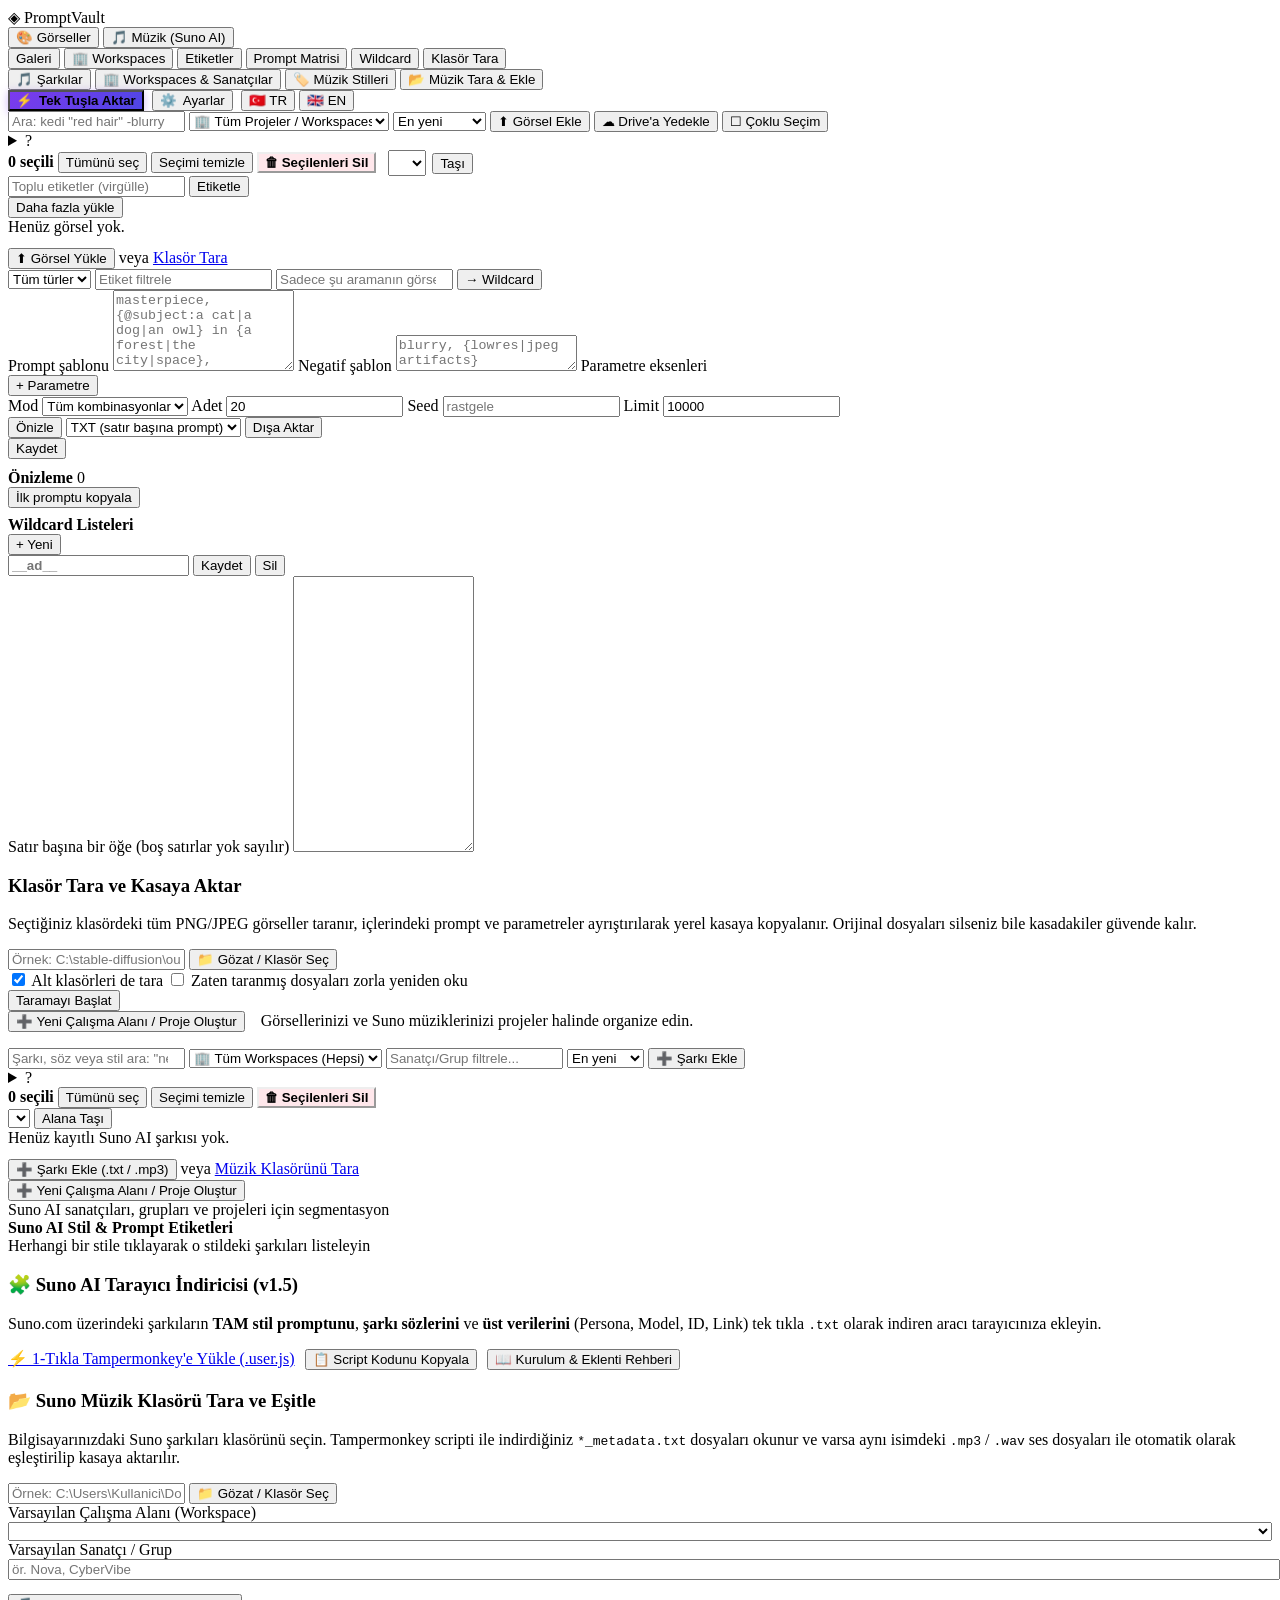
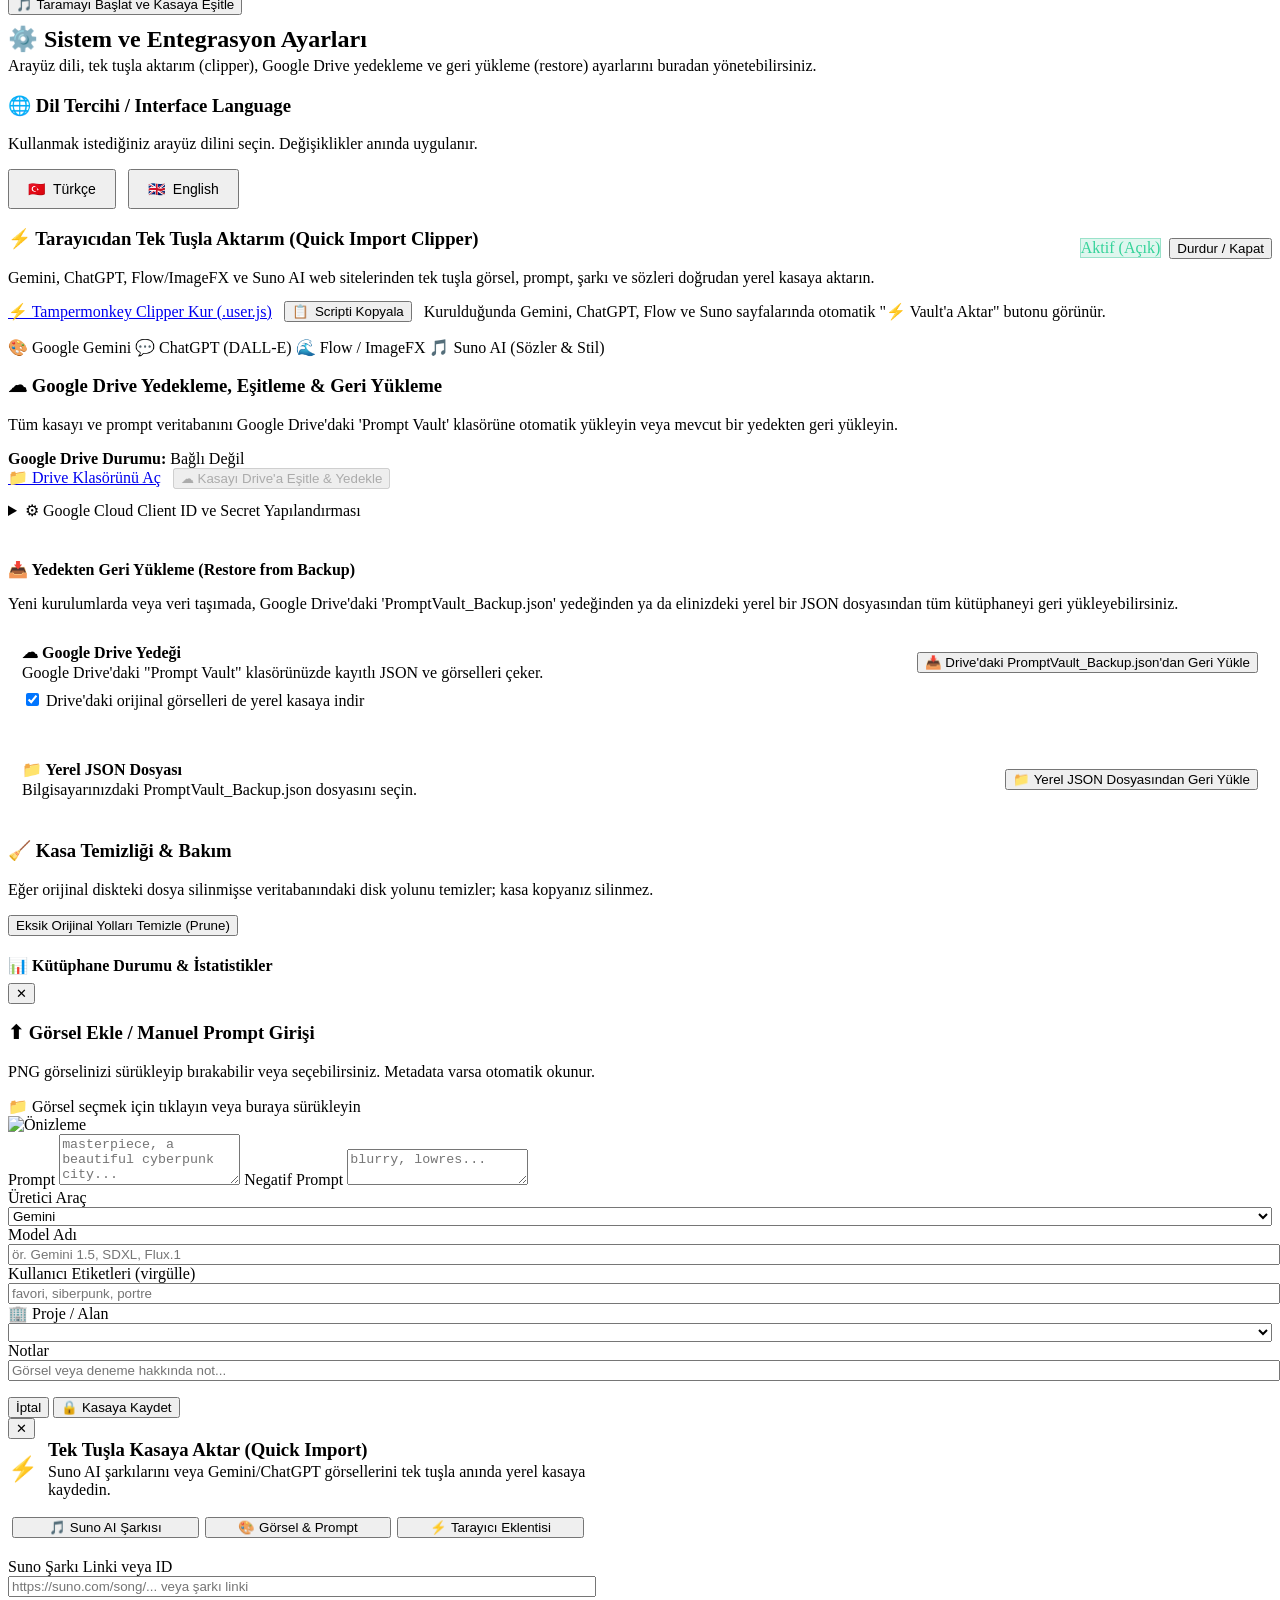
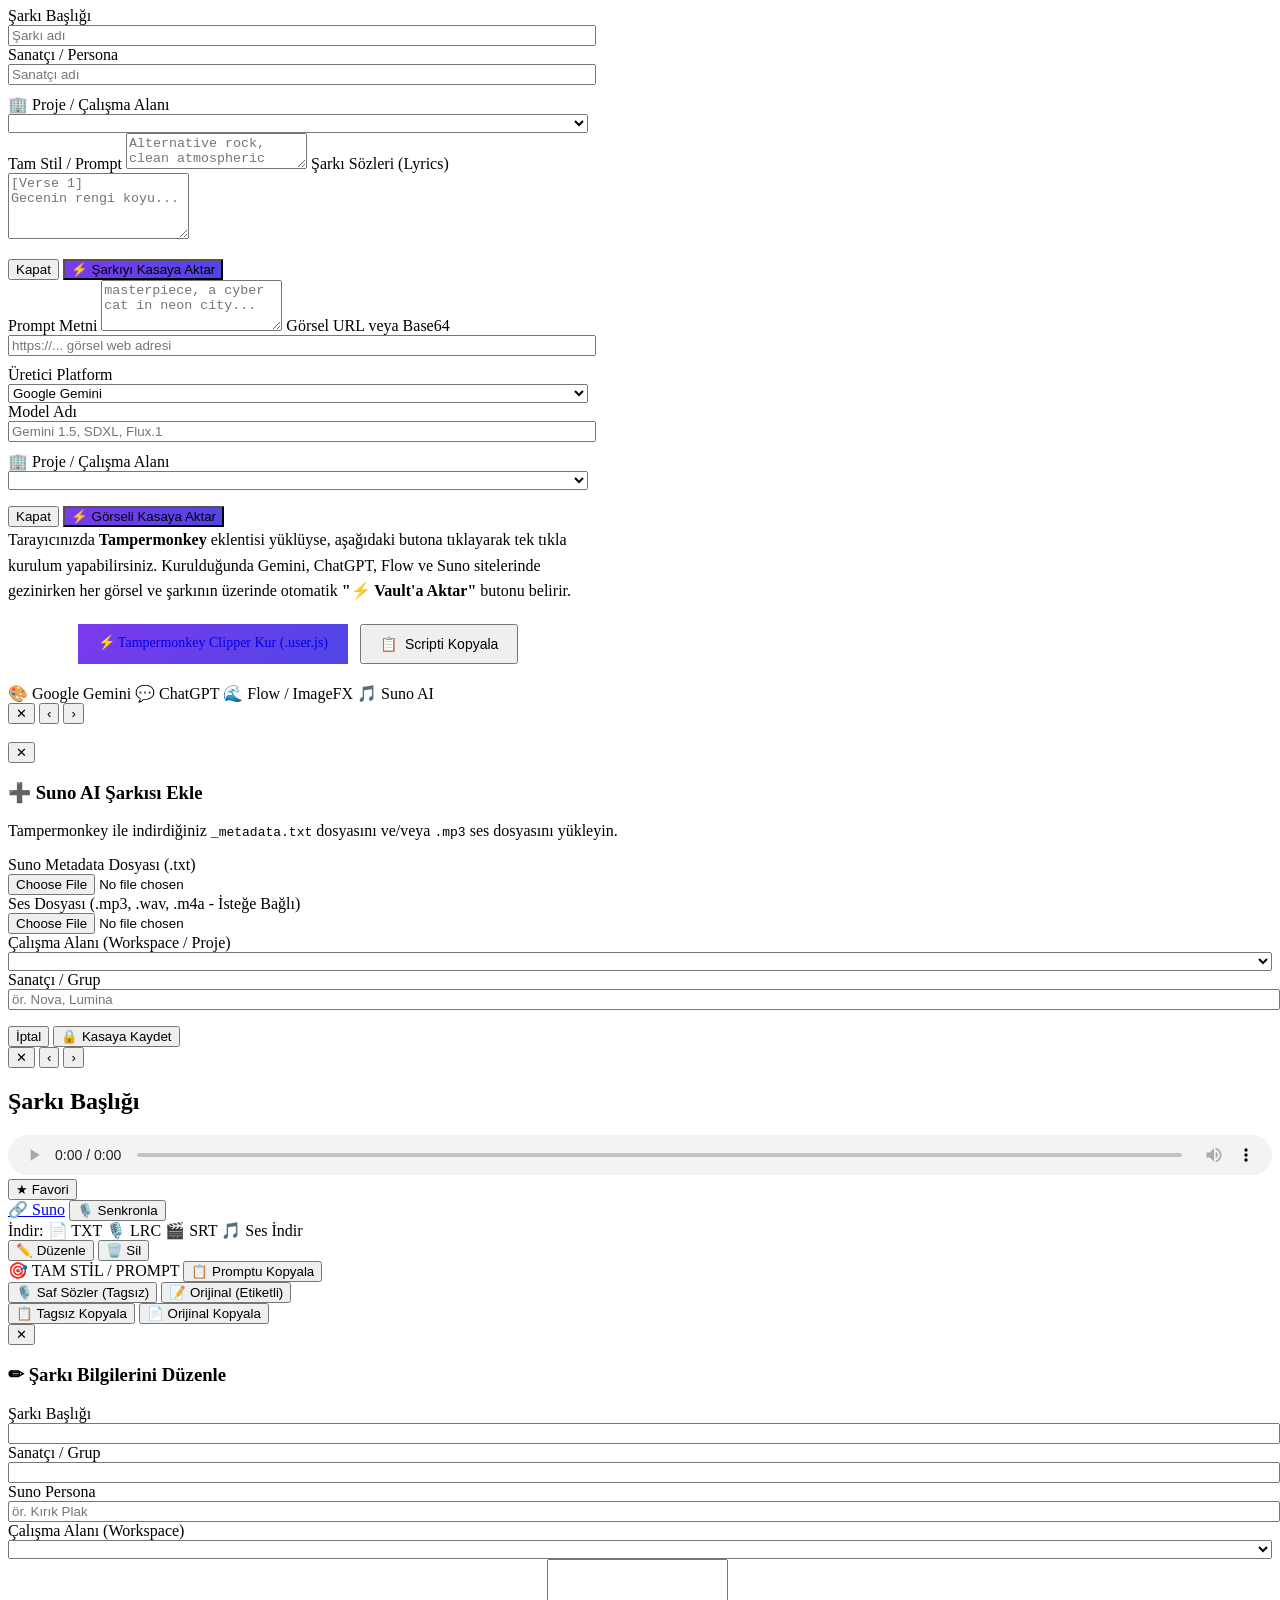
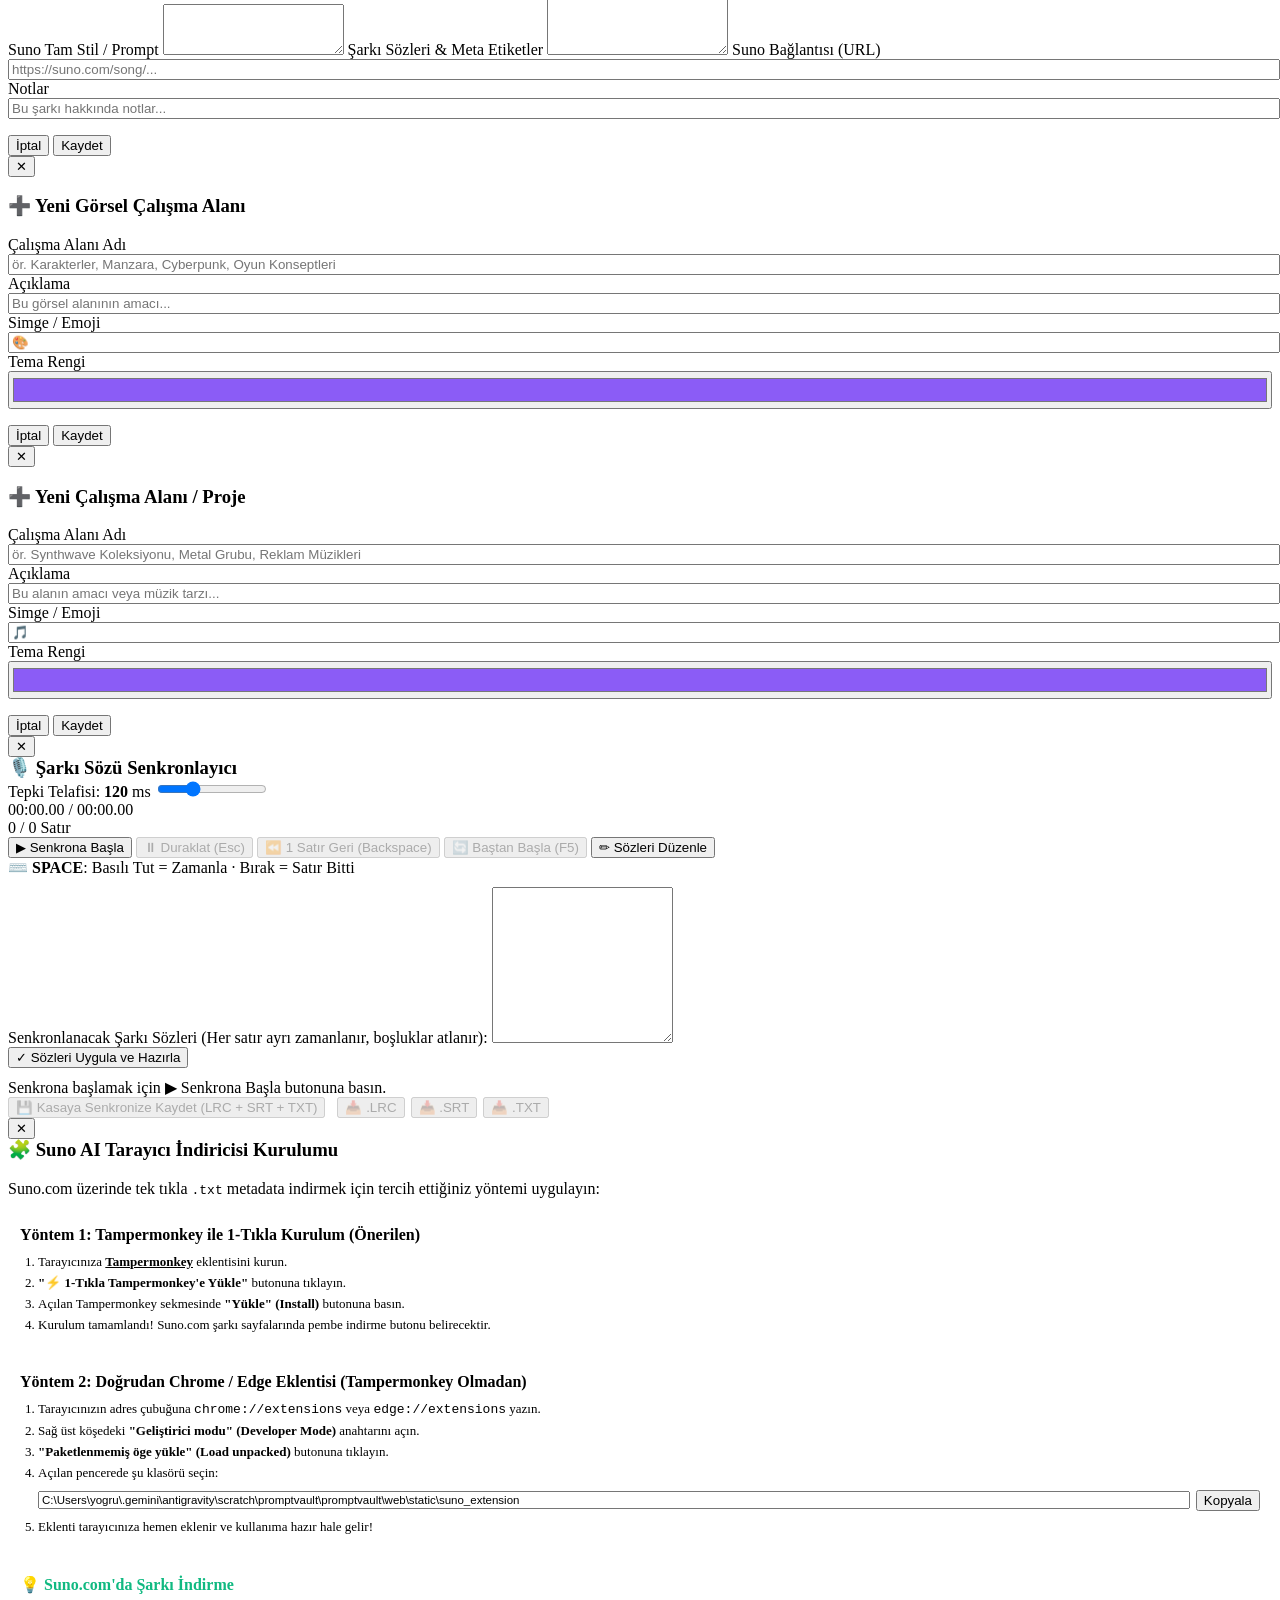
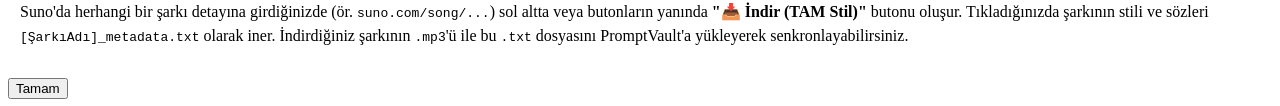
==== promptvault/web/static/index.html @ e973ac74 "feat(workspaces): Gorsel ve muzik calisma alanlari (workspaces) tamamen ayristirildi" ====
<!doctype html>
<html lang="tr">
<head>
<meta charset="utf-8">
<meta name="viewport" content="width=device-width, initial-scale=1">
<title>PromptVault ◈ AI Prompt, Metadata & Suno AI Müzik Yöneticisi</title>
<link rel="stylesheet" href="/static/style.css?v=2.3">
<script src="/static/i18n.js?v=2.3"></script>
</head>
<body>
<header>
  <div class="brand">◈ PromptVault</div>

  <!-- DOMAIN SWITCHER (Görseller vs Müzik) -->
  <div class="domain-switcher">
    <button id="btnDomainImages" class="domain-btn active" title="Görsel Prompt ve PNG Metadata Kasası">
      <span class="icon">🎨</span> <span data-i18n="domain_images">Görseller</span>
    </button>
    <button id="btnDomainMusic" class="domain-btn" title="Suno AI Şarkıları, Sözler, Tam Stil Promptları ve Workspaces">
      <span class="icon">🎵</span> <span data-i18n="domain_music">Müzik (Suno AI)</span>
    </button>
  </div>

  <!-- IMAGE TABS -->
  <nav id="tabs">
    <button data-tab="gallery" class="active" data-i18n="tab_gallery">Galeri</button>
    <button data-tab="workspaces" data-i18n="tab_workspaces">🏢 Workspaces</button>
    <button data-tab="tags" data-i18n="tab_tags">Etiketler</button>
    <button data-tab="matrix" data-i18n="tab_matrix">Prompt Matrisi</button>
    <button data-tab="wildcards" data-i18n="tab_wildcards">Wildcard</button>
    <button data-tab="scan" data-i18n="tab_scan">Klasör Tara</button>
  </nav>

  <!-- MUSIC TABS -->
  <nav id="tabs-music" class="hidden">
    <button id="tab-music-songs-btn" data-music-tab="songs" class="active" data-i18n="tab_music_songs">🎵 Şarkılar</button>
    <button data-music-tab="workspaces" data-i18n="tab_music_workspaces">🏢 Workspaces & Sanatçılar</button>
    <button data-music-tab="styles" data-i18n="tab_music_styles">🏷️ Müzik Stilleri</button>
    <button data-music-tab="music-scan" data-i18n="tab_music_scan">📂 Müzik Tara & Ekle</button>
  </nav>

  <!-- GLOBAL SETTINGS, QUICK IMPORT & LANGUAGE SWITCHER -->
  <div style="display:inline-flex; align-items:center; gap:8px;">
    <button id="btnQuickImportModal" class="primary" type="button" title="Tek Tuşla Aktar (Quick Import)" data-i18n-title="btn_quick_import_title" style="background: linear-gradient(135deg, #7c3aed, #4f46e5); font-weight:600; display:inline-flex; align-items:center; gap:6px; box-shadow: 0 2px 10px rgba(124,58,237,0.35);">
      <span>⚡</span> <span data-i18n="btn_quick_import">Tek Tuşla Aktar</span>
    </button>
    <button id="btnGlobalSettings" class="ghost" type="button" title="Ayarlar" data-i18n-title="btn_settings_title" style="display:inline-flex; align-items:center; gap:6px;">
      <span>⚙️</span> <span data-i18n="btn_settings">Ayarlar</span>
    </button>
    <div class="lang-switcher">
      <button id="btnLangTR" type="button" class="active" title="Türkçe">🇹🇷 TR</button>
      <button id="btnLangEN" type="button" title="English">🇬🇧 EN</button>
    </div>
  </div>

  <div id="stats" class="muted"></div>
  <div id="musicStatsText" class="muted hidden"></div>
</header>

<main>
  <!-- ================================================================= -->
  <!-- 🎨 GÖRSEL KASASI GÖRÜNÜMÜ                                         -->
  <!-- ================================================================= -->
  <div id="view-images">
    <!-- GALLERY -->
    <section id="tab-gallery" class="tab active">
      <div class="toolbar">
        <input id="q" type="search" autocomplete="off" spellcheck="false" placeholder='Ara: kedi "red hair" -blurry tag:portrait lora:detail gen:comfyui is:fav rating:>=3' data-i18n-ph="search_images_ph">
        <select id="imgWsFilter" style="max-width:200px;">
          <option value="" data-i18n="all_workspaces">🏢 Tüm Projeler / Workspaces</option>
        </select>
        <select id="sort">
          <option value="added" data-i18n="sort_added">En yeni</option><option value="oldest" data-i18n="sort_oldest">En eski</option>
          <option value="mtime" data-i18n="sort_mtime">Dosya tarihi</option><option value="rating" data-i18n="sort_rating">Puan</option><option value="path" data-i18n="sort_path">Yol</option>
        </select>
        <button id="btnUpload" class="primary" title="Tek tek görsel yükle veya manuel prompt gir" data-i18n="btn_upload">⬆ Görsel Ekle</button>
        <button id="btnQuickGdSync" class="ghost" title="Yeni olan her şeyi Google Drive'a yedekle" data-i18n="btn_drive_sync">☁ Drive'a Yedekle</button>
        <button id="selectMode" class="ghost" title="Çoklu seçim modu (Shift+Tık ile aralık seçebilirsiniz)" data-i18n="btn_select_mode">☐ Çoklu Seçim</button>
        <details class="help"><summary>?</summary>
          <div><b>Arama dili</b><br>
            <code>kelime</code> prompt/not içinde · <code>-kelime</code> hariç<br>
            <code>tag:ad</code> / <code>-tag:ad</code> · <code>lora:ad</code> · <code>model:ad</code><br>
            <code>gen:a1111|comfyui|novelai|invokeai|forge…</code> · <code>neg:kelime</code><br>
            <code>is:fav</code> · <code>rating:>=3</code> · <code>seed:123</code> · <code>w:>=1024</code> <code>h:1536</code>
          </div>
        </details>
      </div>
      <div id="bulkbar" class="bulkbar hidden">
        <span id="bulkCount" style="font-weight:600; min-width:85px">0 seçili</span>
        <button id="bulkAll" class="ghost small" data-i18n="bulk_all">Tümünü seç</button>
        <button id="bulkClear" class="ghost small" data-i18n="bulk_clear">Seçimi temizle</button>
        <button id="bulkDelete" class="ghost danger" style="background:#ff5c7a26; border-color:var(--danger); font-weight:600" title="Seçilen görselleri kasadan sil" data-i18n="bulk_delete">🗑 Seçilenleri Sil</button>
        <div style="display:inline-flex; align-items:center; gap:6px; margin-left:8px;">
          <select id="bulkWorkspaceSelect" style="max-width:180px; padding:4px 8px; font-size:12.5px;"></select>
          <button id="bulkMoveWs" class="ghost small" data-i18n="bulk_move_ws">Taşı</button>
        </div>
        <div style="flex:1"></div>
        <input id="bulkTags" placeholder="Toplu etiketler (virgülle)" data-i18n-ph="bulk_tags_ph" style="max-width:240px">
        <button id="bulkApply" class="ghost" data-i18n="bulk_apply">Etiketle</button>
      </div>
      <div id="resultInfo" class="muted small"></div>
      <div id="grid" class="grid"></div>
      <div class="center"><button id="more" class="ghost hidden" data-i18n="btn_more">Daha fazla yükle</button></div>
      <div id="empty" class="empty hidden">
        <span data-i18n="empty_gallery">Henüz görsel yok.</span><br>
        <button class="primary" style="margin-top:12px" onclick="$('#btnUpload').click()" data-i18n="btn_upload">⬆ Görsel Yükle</button> <span data-i18n="or">veya</span>
        <a href="#" data-goto="scan" data-i18n="tab_scan">Klasör Tara</a>
      </div>
    </section>

    <!-- TAGS -->
    <section id="tab-tags" class="tab">
      <div class="toolbar">
        <select id="tagKind">
          <option value="" data-i18n="tag_kind_all">Tüm türler</option><option value="prompt">Prompt</option><option value="lora">LoRA</option>
          <option value="model">Model</option><option value="user" data-i18n="tag_kind_user">Kullanıcı</option><option value="generator" data-i18n="tag_kind_gen">Üretici</option>
        </select>
        <input id="tagFilter" type="search" placeholder="Etiket filtrele" data-i18n-ph="tag_filter_ph">
        <input id="tagQuery" type="search" placeholder="Sadece şu aramanın görsellerinde (ör. gen:comfyui)" data-i18n-ph="tag_query_ph">
        <button id="tagToWildcard" class="ghost" title="Listelenen ilk 50 etiketi wildcard yap" data-i18n="tag_to_wildcard">→ Wildcard</button>
      </div>
      <div id="tagList" class="taglist"></div>
    </section>

    <!-- MATRIX -->
    <section id="tab-matrix" class="tab">
      <div class="matrix">
        <div class="panel">
          <label data-i18n="matrix_prompt_label">Prompt şablonu</label>
          <textarea id="mPrompt" rows="5" spellcheck="false" placeholder="masterpiece, {@subject:a cat|a dog|an owl} in {a forest|the city|space}, {|detailed fur,} __style__"></textarea>
          <label data-i18n="matrix_neg_label">Negatif şablon</label>
          <textarea id="mNegative" rows="2" spellcheck="false" placeholder="blurry, {lowres|jpeg artifacts}"></textarea>
          <label data-i18n="matrix_params_label">Parametre eksenleri</label>
          <div id="mParams"></div>
          <button id="mAddParam" class="ghost small" data-i18n="matrix_add_param">+ Parametre</button>
          <div class="row">
            <label class="inline"><span data-i18n="matrix_mode_label">Mod</span>
              <select id="mMode"><option value="product" data-i18n="matrix_mode_product">Tüm kombinasyonlar</option><option value="random" data-i18n="matrix_mode_random">Rastgele örnek</option></select>
            </label>
            <label class="inline rnd"><span data-i18n="matrix_count_label">Adet</span> <input id="mCount" type="number" min="1" value="20"></label>
            <label class="inline rnd"><span data-i18n="matrix_seed_label">Seed</span> <input id="mSeed" type="number" placeholder="rastgele"></label>
            <label class="inline"><span data-i18n="matrix_limit_label">Limit</span> <input id="mLimit" type="number" min="1" value="10000"></label>
          </div>
          <div class="row">
            <button id="mPreview" data-i18n="matrix_preview">Önizle</button>
            <select id="mFormat">
              <option value="txt">TXT (satır başına prompt)</option>
              <option value="a1111">A1111 "Prompts from file"</option>
              <option value="csv">CSV</option><option value="json">JSON</option><option value="jsonl">JSONL</option>
            </select>
            <button id="mExport" class="ghost" data-i18n="matrix_export">Dışa Aktar</button>
            <div style="flex:1"></div>
            <button id="mSave" class="ghost" data-i18n="matrix_save">Kaydet</button>
          </div>
          <div id="mSavedList" class="saved" style="margin-top:10px"></div>
        </div>
        <div class="panel">
          <div class="row" style="margin:0 0 8px">
            <b data-i18n="matrix_preview_title">Önizleme</b> <span id="mCountBadge" class="badge">0</span>
            <div style="flex:1"></div>
            <button id="mCopySample" class="ghost small" data-i18n="matrix_copy_sample">İlk promptu kopyala</button>
          </div>
          <div id="mRows" class="mrows"></div>
        </div>
      </div>
    </section>

    <!-- WILDCARDS -->
    <section id="tab-wildcards" class="tab">
      <div class="matrix">
        <div class="panel" style="max-width:340px">
          <div class="row">
            <b data-i18n="wildcard_lists">Wildcard Listeleri</b>
            <div style="flex:1"></div>
            <button id="wNew" class="ghost small" data-i18n="wildcard_new">+ Yeni</button>
          </div>
          <div id="wList" class="wlist"></div>
        </div>
        <div class="panel">
          <div class="row">
            <input id="wName" placeholder="__ad__" style="font-weight:600">
            <button id="wSave" data-i18n="wildcard_save">Kaydet</button>
            <button id="wDelete" class="ghost danger" data-i18n="wildcard_delete">Sil</button>
            <div style="flex:1"></div>
            <span id="wCount" class="muted small"></span>
          </div>
          <label data-i18n="wildcard_hint">Satır başına bir öğe (boş satırlar yok sayılır)</label>
          <textarea id="wItems" rows="18" spellcheck="false"></textarea>
        </div>
      </div>
    </section>

    <!-- SCAN & VAULT -->
    <section id="tab-scan" class="tab">
      <div class="panel narrow">
        <h3 data-i18n="scan_title">Klasör Tara ve Kasaya Aktar</h3>
        <p class="muted small" data-i18n="scan_desc">Seçtiğiniz klasördeki tüm PNG/JPEG görseller taranır, içlerindeki prompt ve parametreler ayrıştırılarak yerel kasaya kopyalanır. Orijinal dosyaları silseniz bile kasadakiler güvende kalır.</p>
        <div class="row">
          <input id="scanPath" placeholder="Örnek: C:\stable-diffusion\outputs veya D:\AI_Images" style="flex:1">
          <button id="scanBrowse" class="ghost" type="button" title="Masaüstü Klasör Seçim Penceresini Aç" data-i18n="scan_browse_btn">📁 Gözat / Klasör Seç</button>
        </div>
        <div class="row">
          <label class="inline"><input type="checkbox" id="scanRec" checked> <span data-i18n="scan_recursive">Alt klasörleri de tara</span></label>
          <label class="inline"><input type="checkbox" id="scanForce"> <span data-i18n="scan_force">Zaten taranmış dosyaları zorla yeniden oku</span></label>
          <div style="flex:1"></div>
          <button id="scanStart" class="primary" data-i18n="scan_start">Taramayı Başlat</button>
        </div>
        <div class="progress"><div id="scanBar"></div></div>
        <div id="scanStatus" class="small muted"></div>
      </div>
    </section>

    <!-- WORKSPACES & PROJELER (GÖRSELLER) -->
    <section id="tab-workspaces" class="tab">
      <div class="toolbar" style="margin-bottom:16px;">
        <button id="btnNewImageWs" class="primary" data-i18n="ws_btn_new">➕ Yeni Çalışma Alanı / Proje Oluştur</button>
        <span class="muted small" style="margin-left:12px;" data-i18n="ws_desc_hint">Görsellerinizi ve Suno müziklerinizi projeler halinde organize edin.</span>
      </div>
      <div id="imageWorkspacesGrid" class="workspaces-grid"></div>
    </section>
  </div>

  <!-- ================================================================= -->
  <!-- 🎵 MÜZİK KASASI (SUNO AI) GÖRÜNÜMÜ                                -->
  <!-- ================================================================= -->
  <div id="view-music" class="hidden">
    <!-- SONGS TAB -->
    <section id="tab-music-songs" class="music-tab active">
      <div class="toolbar">
        <input id="musicQ" type="search" placeholder='Şarkı, söz veya stil ara: "neon night" ws:Synthwave artist:Nova style:80s lyrics:yıldızlar rating:>=4 is:fav' data-i18n-ph="music_search_ph">
        <select id="musicWsFilter" style="max-width:240px">
          <option value="" data-i18n="music_all_workspaces">🏢 Tüm Workspaces (Hepsi)</option>
        </select>
        <input id="musicArtistFilter" type="search" placeholder="Sanatçı/Grup filtrele..." style="max-width:180px">
        <select id="musicSort" style="max-width:140px">
          <option value="added" data-i18n="sort_added">En yeni</option>
          <option value="oldest" data-i18n="sort_oldest">En eski</option>
          <option value="rating" data-i18n="sort_rating">Puan</option>
          <option value="title" data-i18n="sort_title">Şarkı Adı</option>
          <option value="artist" data-i18n="sort_artist">Sanatçı</option>
        </select>
        <button id="btnAddSong" class="primary" data-i18n="btn_add_song">➕ Şarkı Ekle</button>
        <details class="help"><summary>?</summary>
          <div><b>Müzik Arama Dili</b><br>
            <code>kelime</code> başlık, söz veya stil içinde<br>
            <code>artist:ad</code> sanatçıya göre filtrele<br>
            <code>ws:ad</code> workspace / çalışma alanına göre filtrele<br>
            <code>style:synthwave</code> stildeki anahtar kelimeler<br>
            <code>lyrics:nakarat</code> şarkı sözlerinde arama<br>
            <code>model:v4</code> model versiyonu<br>
            <code>is:fav</code> favoriler · <code>is:audio</code> ses dosyası olanlar<br>
            <code>rating:>=4</code> yıldız puanı
          </div>
        </details>
      </div>

      <!-- Bulk Actions Bar -->
      <div id="musicBulkBar" class="bulkbar hidden">
        <span id="musicBulkCount" style="font-weight:600; min-width:85px">0 seçili</span>
        <button id="musicBulkAll" class="ghost small">Tümünü seç</button>
        <button id="musicBulkClear" class="ghost small">Seçimi temizle</button>
        <button id="musicBulkDelete" class="ghost danger small" style="background:#ff5c7a26; border-color:var(--danger); font-weight:600">🗑 Seçilenleri Sil</button>
        <div style="flex:1"></div>
        <select id="musicBulkWs" style="max-width:220px"></select>
        <button id="musicBulkApplyWs" class="ghost small">Alana Taşı</button>
      </div>

      <div id="musicResultInfo" class="muted small"></div>
      <div id="musicSongGrid" class="music-grid"></div>

      <div id="musicEmpty" class="empty hidden">
        Henüz kayıtlı Suno AI şarkısı yok.<br>
        <button class="primary" style="margin-top:12px" onclick="$('#btnAddSong').click()">➕ Şarkı Ekle (.txt / .mp3)</button> veya
        <a href="#" onclick="$('#tabs-music button[data-music-tab=music-scan]').click()">Müzik Klasörünü Tara</a>
      </div>
    </section>

    <!-- WORKSPACES & ARTISTS TAB -->
    <section id="tab-music-workspaces" class="music-tab">
      <div class="toolbar">
        <button id="btnNewWorkspace" class="primary">➕ Yeni Çalışma Alanı / Proje Oluştur</button>
        <div style="flex:1"></div>
        <span class="muted small">Suno AI sanatçıları, grupları ve projeleri için segmentasyon</span>
      </div>
      <div id="workspacesGrid" class="workspaces-grid"></div>
    </section>

    <!-- STYLES & GENRES TAB -->
    <section id="tab-music-styles" class="music-tab">
      <div class="toolbar">
        <b>Suno AI Stil & Prompt Etiketleri</b>
        <div style="flex:1"></div>
        <span class="muted small">Herhangi bir stile tıklayarak o stildeki şarkıları listeleyin</span>
      </div>
      <div id="musicTagsCloud" class="music-tags-cloud"></div>
    </section>

    <!-- SCAN & IMPORT TAB -->
    <section id="tab-music-music-scan" class="music-tab">
      <!-- SUNO BROWSER EXTENSION / USERSCRIPT PANEL -->
      <div class="panel narrow" style="margin-bottom: 20px;">
        <h3>🧩 Suno AI Tarayıcı İndiricisi (v1.5)</h3>
        <p class="muted small">Suno.com üzerindeki şarkıların <b>TAM stil promptunu</b>, <b>şarkı sözlerini</b> ve <b>üst verilerini</b> (Persona, Model, ID, Link) tek tıkla <code>.txt</code> olarak indiren aracı tarayıcınıza ekleyin.</p>
        
        <div style="display:flex; gap:10px; flex-wrap:wrap; margin-top:14px;">
          <a href="/static/suno_downloader.user.js" target="_blank" class="button" id="btnInstallUserscript">
            ⚡ 1-Tıkla Tampermonkey'e Yükle (.user.js)
          </a>
          <button type="button" class="ghost" id="btnCopyUserscript">📋 Script Kodunu Kopyala</button>
          <button type="button" class="ghost" id="btnShowExtGuide">📖 Kurulum & Eklenti Rehberi</button>
        </div>
      </div>

      <div class="panel narrow">
        <h3>📂 Suno Müzik Klasörü Tara ve Eşitle</h3>
        <p class="muted small">Bilgisayarınızdaki Suno şarkıları klasörünü seçin. Tampermonkey scripti ile indirdiğiniz <code>*_metadata.txt</code> dosyaları okunur ve varsa aynı isimdeki <code>.mp3</code> / <code>.wav</code> ses dosyaları ile otomatik olarak eşleştirilip kasaya aktarılır.</p>
        
        <div class="row">
          <input id="mScanPath" placeholder="Örnek: C:\Users\Kullanici\Downloads\SunoMusic" style="flex:1">
          <button id="mScanBrowse" class="ghost" type="button" title="Klasör Seç">📁 Gözat / Klasör Seç</button>
        </div>

        <div class="row">
          <div style="flex:1">
            <label>Varsayılan Çalışma Alanı (Workspace)</label>
            <select id="mScanWorkspace" style="width:100%"></select>
          </div>
          <div style="flex:1">
            <label>Varsayılan Sanatçı / Grup</label>
            <input id="mScanArtist" placeholder="ör. Nova, CyberVibe" style="width:100%">
          </div>
        </div>

        <div class="row" style="margin-top:14px">
          <button id="mScanStart" class="primary">🎵 Taramayı Başlat ve Kasaya Eşitle</button>
        </div>

        <div id="mScanLog" class="small muted" style="margin-top:10px"></div>
      </div>
    </section>
  </div>

  <!-- ================================================================= -->
  <!-- ⚙️ AYARLAR (SETTINGS) GÖRÜNÜMÜ                                    -->
  <!-- ================================================================= -->
  <div id="view-settings" class="hidden">
    <div class="settings-container">
      <div style="margin-bottom:20px;">
        <h2 style="margin:0 0 4px 0;" data-i18n="settings_title">⚙️ Sistem ve Entegrasyon Ayarları</h2>
        <p class="muted small" style="margin:0;" data-i18n="settings_desc">Arayüz dili, tek tuşla aktarım (clipper), Google Drive yedekleme ve geri yükleme (restore) ayarlarını buradan yönetebilirsiniz.</p>
      </div>

      <!-- 1. DİL TERCİHİ -->
      <div class="settings-box">
        <h3 data-i18n="lang_box_title">🌐 Dil Tercihi / Interface Language</h3>
        <p class="desc" data-i18n="lang_box_desc">Kullanmak istediğiniz arayüz dilini seçin. Değişiklikler anında uygulanır.</p>
        <div style="display:flex; gap:12px; align-items:center;">
          <button type="button" id="btnSetLangTR" class="ghost" style="padding:10px 18px; font-size:14px; display:inline-flex; align-items:center; gap:8px;">
            <span>🇹🇷</span> Türkçe
          </button>
          <button type="button" id="btnSetLangEN" class="ghost" style="padding:10px 18px; font-size:14px; display:inline-flex; align-items:center; gap:8px;">
            <span>🇬🇧</span> English
          </button>
        </div>
      </div>

      <!-- 2. TEK TUŞLA AKTARIM (QUICK IMPORT CLIPPER) -->
      <div class="settings-box">
        <div style="display:flex; align-items:center; justify-content:space-between; flex-wrap:wrap; gap:10px; margin-bottom:12px;">
          <div>
            <h3 data-i18n="qi_title">⚡ Tarayıcıdan Tek Tuşla Aktarım (Quick Import Clipper)</h3>
            <p class="desc" style="margin:0;" data-i18n="qi_desc">Gemini, ChatGPT, Flow/ImageFX ve Suno AI web sitelerinden tek tuşla görsel, prompt, şarkı ve sözleri doğrudan yerel kasaya aktarın.</p>
          </div>
          <div style="display:flex; align-items:center; gap:8px;">
            <span id="qiStatusBadge" class="vault-badge" style="background:#10b98122; color:#34d399; border:1px solid #10b98155;" data-i18n="qi_status_active">Aktif (Açık)</span>
            <button id="btnToggleQuickImport" class="ghost small" data-i18n="qi_btn_disable">Durdur / Kapat</button>
          </div>
        </div>

        <div style="margin-top:14px; display:flex; gap:12px; align-items:center; flex-wrap:wrap;">
          <a href="/static/promptvault_clipper.user.js" target="_blank" class="button small" id="btnInstallClipper" data-i18n="qi_install_btn">
            ⚡ Tampermonkey Clipper Kur (.user.js)
          </a>
          <button type="button" id="btnCopyClipperScript" class="ghost small" style="display:inline-flex; align-items:center; gap:6px;" title="Tampermonkey script kodunu panoya kopyala">
            <span>📋</span> <span data-i18n="qi_copy_script">Scripti Kopyala</span>
          </button>
          <span class="muted small" data-i18n="qi_install_hint">Kurulduğunda Gemini, ChatGPT, Flow ve Suno sayfalarında otomatik "⚡ Vault'a Aktar" butonu görünür.</span>
        </div>

        <div class="chip-group" style="margin-top:16px;">
          <span class="chip">🎨 Google Gemini</span>
          <span class="chip">💬 ChatGPT (DALL-E)</span>
          <span class="chip">🌊 Flow / ImageFX</span>
          <span class="chip">🎵 Suno AI (Sözler & Stil)</span>
        </div>
      </div>

      <!-- 3. GOOGLE DRIVE YEDEKLEME & EŞİTLEME -->
      <div class="settings-box">
        <h3 data-i18n="gd_title">☁ Google Drive Yedekleme, Eşitleme & Geri Yükleme</h3>
        <p class="desc" data-i18n="gd_desc">Tüm kasayı ve prompt veritabanını Google Drive'daki 'Prompt Vault' klasörüne otomatik yükleyin veya mevcut bir yedekten geri yükleyin.</p>

        <div id="gdStatusBox" class="gdrive-box">
          <div class="row" style="margin:0 0 10px">
            <b data-i18n="gd_status_label">Google Drive Durumu:</b>
            <span id="gdStatusBadge" class="vault-badge unlinked" data-i18n="gd_unlinked">Bağlı Değil</span>
            <span id="gdUserEmail" class="muted small" style="margin-left:8px"></span>
            <div style="flex:1"></div>
            <a id="gdFolderLink" href="#" target="_blank" class="button ghost small hidden" style="margin-right:8px;">📁 Drive Klasörünü Aç</a>
            <button id="btnGdSync" class="primary small" disabled data-i18n="gd_btn_sync">☁ Kasayı Drive'a Eşitle & Yedekle</button>
          </div>

          <div id="gdSyncRow" class="row hidden" style="margin:8px 0;">
            <div class="progress" id="gdProgress" style="flex:1; margin:0;"><div id="gdBar"></div></div>
          </div>
          <div id="gdInfo" class="small muted" style="margin-bottom:8px"></div>

          <div id="gdSetup">
            <details style="margin-top:12px">
              <summary class="small" style="cursor:pointer; color:var(--accent2)" data-i18n="gd_config_summary">⚙ Google Cloud Client ID ve Secret Yapılandırması</summary>
              <div style="padding-top:10px">
                <label>Client ID</label>
                <input id="gdClientId" placeholder="xxxx.apps.googleusercontent.com" style="width:100%">
                <label>Client Secret</label>
                <input id="gdClientSecret" type="password" placeholder="GOCSPX-xxxx" style="width:100%">
                <div class="row" style="margin-top:10px">
                  <button id="btnGdSaveConfig" class="ghost small" data-i18n="gd_save_btn">Bilgileri Kaydet</button>
                  <button id="btnGdLogin" class="primary small" style="margin-left:8px" data-i18n="gd_login_btn">🔑 Google ile Giriş Yap</button>
                  <button id="btnGdLogout" class="ghost danger small" style="margin-left:auto" data-i18n="gd_logout_btn">Çıkış Yap</button>
                </div>
              </div>
            </details>
          </div>
        </div>

        <hr style="border:0; border-top:1px solid var(--line); margin:20px 0">

        <!-- 4. YEDEKTEN GERİ YÜKLEME (RESTORE) -->
        <h4 style="margin:0 0 6px 0;" data-i18n="restore_title">📥 Yedekten Geri Yükleme (Restore from Backup)</h4>
        <p class="desc" data-i18n="restore_desc">Yeni kurulumlarda veya veri taşımada, Google Drive'daki 'PromptVault_Backup.json' yedeğinden ya da elinizdeki yerel bir JSON dosyasından tüm kütüphaneyi geri yükleyebilirsiniz.</p>

        <div style="display:flex; flex-direction:column; gap:12px; margin-top:12px;">
          <!-- A) Drive Restore -->
          <div style="background:var(--panel2); padding:14px; border-radius:8px; border:1px solid var(--line);">
            <div style="display:flex; align-items:center; justify-content:space-between; flex-wrap:wrap; gap:8px;">
              <div>
                <b>☁ Google Drive Yedeği</b>
                <div class="muted small" style="margin-top:2px;">Google Drive'daki "Prompt Vault" klasörünüzde kayıtlı JSON ve görselleri çeker.</div>
              </div>
              <button id="btnGdRestore" class="ghost small" data-i18n="restore_drive_btn">📥 Drive'daki PromptVault_Backup.json'dan Geri Yükle</button>
            </div>
            <div style="margin-top:8px;">
              <label class="inline" style="cursor:pointer;">
                <input type="checkbox" id="chkGdDownloadImgs" checked>
                <span data-i18n="restore_download_imgs">Drive'daki orijinal görselleri de yerel kasaya indir</span>
              </label>
            </div>
            <div id="gdRestoreBox" class="hidden" style="margin-top:10px;">
              <div class="progress" style="margin-bottom:6px;"><div id="gdRestoreBar"></div></div>
              <div id="gdRestoreStatus" class="small muted"></div>
            </div>
          </div>

          <!-- B) Local JSON Restore -->
          <div style="background:var(--panel2); padding:14px; border-radius:8px; border:1px solid var(--line);">
            <div style="display:flex; align-items:center; justify-content:space-between; flex-wrap:wrap; gap:8px;">
              <div>
                <b>📁 Yerel JSON Dosyası</b>
                <div class="muted small" style="margin-top:2px;" data-i18n="restore_local_hint">Bilgisayarınızdaki PromptVault_Backup.json dosyasını seçin.</div>
              </div>
              <div>
                <input type="file" id="localRestoreFileInput" accept=".json" style="display:none">
                <button type="button" id="btnLocalRestore" class="ghost small" data-i18n="restore_local_btn">📁 Yerel JSON Dosyasından Geri Yükle</button>
              </div>
            </div>
            <div id="localRestoreStatus" class="small muted" style="margin-top:8px;"></div>
          </div>
        </div>
      </div>

      <!-- 5. KASA BAKIMI & KÜTÜPHANE DURUMU -->
      <div class="settings-box">
        <h3 data-i18n="maint_title">🧹 Kasa Temizliği & Bakım</h3>
        <p class="desc" data-i18n="maint_desc">Eğer orijinal diskteki dosya silinmişse veritabanındaki disk yolunu temizler; kasa kopyanız silinmez.</p>
        <div class="row">
          <button id="prune" class="ghost" data-i18n="maint_prune_btn">Eksik Orijinal Yolları Temizle (Prune)</button>
        </div>

        <h4 style="margin:20px 0 8px 0;" data-i18n="maint_lib_stats">📊 Kütüphane Durumu & İstatistikler</h4>
        <div id="libStats"></div>
      </div>
    </div>
  </div>
</main>

<!-- =================================================================== -->
<!-- GÖRSEL MODALLARI                                                    -->
<!-- =================================================================== -->
<!-- UPLOAD & MANUEL EKLEME MODALI -->
<div id="uploadModal" class="modal hidden">
  <div class="modal-box modal-small">
    <button class="close" id="uClose">✕</button>
    <div class="ucontent">
      <h3 data-i18n="upload_title">⬆ Görsel Ekle / Manuel Prompt Girişi</h3>
      <p class="muted small" data-i18n="upload_desc">PNG görselinizi sürükleyip bırakabilir veya seçebilirsiniz. Metadata varsa otomatik okunur.</p>
      
      <div id="dropZone" class="dropzone">
        <input type="file" id="uFileInput" accept="image/png,image/jpeg,image/webp" style="display:none">
        <div id="dropPrompt" data-i18n="upload_drop_prompt">📁 Görsel seçmek için tıklayın veya buraya sürükleyin</div>
        <img id="uPreview" class="hidden" alt="Önizleme">
      </div>

      <label data-i18n="detail_prompt">Prompt</label>
      <textarea id="uPrompt" rows="3" placeholder="masterpiece, a beautiful cyberpunk city..."></textarea>
      
      <label data-i18n="detail_neg_prompt">Negatif Prompt</label>
      <textarea id="uNegative" rows="2" placeholder="blurry, lowres..."></textarea>
      
      <div class="row">
        <div style="flex:1">
          <label data-i18n="upload_generator_label">Üretici Araç</label>
          <select id="uGenerator" style="width:100%">
            <option value="gemini">Gemini</option>
            <option value="imagen">Imagen</option>
            <option value="midjourney">Midjourney</option>
            <option value="dall-e">DALL-E</option>
            <option value="a1111">Automatic1111 / WebUI</option>
            <option value="comfyui">ComfyUI</option>
            <option value="novelai">NovelAI</option>
            <option value="invokeai">InvokeAI</option>
            <option value="fooocus">Fooocus</option>
            <option value="forge">Forge</option>
            <option value="generic">Diğer / Manuel</option>
          </select>
        </div>
        <div style="flex:1">
          <label data-i18n="upload_model_label">Model Adı</label>
          <input id="uModel" placeholder="ör. Gemini 1.5, SDXL, Flux.1" style="width:100%">
        </div>
      </div>
      <div class="row">
        <div style="flex:1">
          <label data-i18n="upload_tags_label">Kullanıcı Etiketleri (virgülle)</label>
          <input id="uTags" placeholder="favori, siberpunk, portre" style="width:100%">
        </div>
        <div style="flex:1">
          <label data-i18n="detail_workspace">🏢 Proje / Alan</label>
          <select id="uWorkspace" style="width:100%"></select>
        </div>
      </div>
      
      <label data-i18n="upload_notes_label">Notlar</label>
      <input id="uNotes" placeholder="Görsel veya deneme hakkında not..." style="width:100%">

      <div class="row" style="margin-top:16px; justify-content:flex-end">
        <button id="uCancel" class="ghost" data-i18n="upload_cancel">İptal</button>
        <button id="uSubmit" class="primary" data-i18n="upload_submit">🔒 Kasaya Kaydet</button>
      </div>
    </div>
  </div>
</div>

<!-- QUICK IMPORT MODAL (TEK TUŞLA AKTAR) -->
<div id="quickImportModal" class="modal hidden">
  <div class="modal-box" style="max-width: 580px;">
    <button class="close" id="qiClose">✕</button>
    <div style="display:flex; align-items:center; gap:10px; margin-bottom:14px;">
      <span style="font-size:24px;">⚡</span>
      <div>
        <h3 style="margin:0;" data-i18n="qi_modal_title">Tek Tuşla Kasaya Aktar (Quick Import)</h3>
        <p class="muted small" style="margin:2px 0 0;" data-i18n="qi_modal_desc">Suno AI şarkılarını veya Gemini/ChatGPT görsellerini tek tuşla anında yerel kasaya kaydedin.</p>
      </div>
    </div>

    <!-- TABS INSIDE MODAL -->
    <div style="display:flex; gap:6px; background:var(--panel2); padding:4px; border-radius:8px; margin-bottom:16px;">
      <button type="button" id="qiTabMusic" class="ghost small active" style="flex:1;">🎵 Suno AI Şarkısı</button>
      <button type="button" id="qiTabImage" class="ghost small" style="flex:1;">🎨 Görsel & Prompt</button>
      <button type="button" id="qiTabExt" class="ghost small" style="flex:1;">⚡ Tarayıcı Eklentisi</button>
    </div>

    <!-- PANEL 1: SUNO MUSIC -->
    <div id="qiPanelMusic">
      <label>Suno Şarkı Linki veya ID</label>
      <input id="qiMusicUrl" placeholder="https://suno.com/song/... veya şarkı linki" style="width:100%">
      
      <div class="row" style="margin-top:10px;">
        <div style="flex:1;">
          <label>Şarkı Başlığı</label>
          <input id="qiMusicTitle" placeholder="Şarkı adı" style="width:100%">
        </div>
        <div style="flex:1;">
          <label>Sanatçı / Persona</label>
          <input id="qiMusicArtist" placeholder="Sanatçı adı" style="width:100%">
        </div>
      </div>

      <div style="margin-top:10px;">
        <label data-i18n="detail_workspace">🏢 Proje / Çalışma Alanı</label>
        <select id="qiMusicWorkspace" style="width:100%"></select>
      </div>

      <label>Tam Stil / Prompt</label>
      <textarea id="qiMusicStyle" rows="2" placeholder="Alternative rock, clean atmospheric verses..."></textarea>

      <label>Şarkı Sözleri (Lyrics)</label>
      <textarea id="qiMusicLyrics" rows="4" placeholder="[Verse 1]&#10;Gecenin rengi koyu..."></textarea>

      <div class="row" style="margin-top:16px; justify-content:flex-end;">
        <button id="qiMusicCancel" class="ghost">Kapat</button>
        <button id="qiMusicSubmit" class="primary" style="background:linear-gradient(135deg, #7c3aed, #4f46e5);">⚡ Şarkıyı Kasaya Aktar</button>
      </div>
    </div>

    <!-- PANEL 2: IMAGE & PROMPT -->
    <div id="qiPanelImage" class="hidden">
      <label>Prompt Metni</label>
      <textarea id="qiImagePrompt" rows="3" placeholder="masterpiece, a cyber cat in neon city..."></textarea>

      <label>Görsel URL veya Base64</label>
      <input id="qiImageUrl" placeholder="https://... görsel web adresi" style="width:100%">

      <div class="row" style="margin-top:10px;">
        <div style="flex:1;">
          <label>Üretici Platform</label>
          <select id="qiImageGen" style="width:100%">
            <option value="gemini">Google Gemini</option>
            <option value="chatgpt">ChatGPT (DALL-E)</option>
            <option value="flow">Flow / ImageFX</option>
            <option value="midjourney">Midjourney</option>
            <option value="generic">Diğer / Manuel</option>
          </select>
        </div>
        <div style="flex:1;">
          <label>Model Adı</label>
          <input id="qiImageModel" placeholder="Gemini 1.5, SDXL, Flux.1" style="width:100%">
        </div>
      </div>

      <div style="margin-top:10px;">
        <label data-i18n="detail_workspace">🏢 Proje / Çalışma Alanı</label>
        <select id="qiImageWorkspace" style="width:100%"></select>
      </div>

      <div class="row" style="margin-top:16px; justify-content:flex-end;">
        <button id="qiImageCancel" class="ghost">Kapat</button>
        <button id="qiImageSubmit" class="primary" style="background:linear-gradient(135deg, #7c3aed, #4f46e5);">⚡ Görseli Kasaya Aktar</button>
      </div>
    </div>

    <!-- PANEL 3: BROWSER CLIPPER USERSCRIPT -->
    <div id="qiPanelExt" class="hidden">
      <p class="small muted" style="line-height:1.6; margin-top:0;">
        Tarayıcınızda <b>Tampermonkey</b> eklentisi yüklüyse, aşağıdaki butona tıklayarak tek tıkla kurulum yapabilirsiniz. Kurulduğunda Gemini, ChatGPT, Flow ve Suno sitelerinde gezinirken her görsel ve şarkının üzerinde otomatik <b>"⚡ Vault'a Aktar"</b> butonu belirir.
      </p>
      <div style="display:flex; justify-content:center; gap:12px; margin:20px 0; flex-wrap:wrap;">
        <a href="/static/promptvault_clipper.user.js" target="_blank" class="button" style="padding:10px 20px; font-size:14px; background:linear-gradient(135deg, #7c3aed, #4f46e5); text-decoration:none;">
          ⚡ Tampermonkey Clipper Kur (.user.js)
        </a>
        <button type="button" id="btnCopyClipperScriptModal" class="ghost" style="padding:10px 18px; font-size:14px; display:inline-flex; align-items:center; gap:8px;" title="Tampermonkey script kodunu panoya kopyala">
          <span>📋</span> <span data-i18n="qi_copy_script">Scripti Kopyala</span>
        </button>
      </div>
      <div class="chip-group" style="justify-content:center;">
        <span class="chip">🎨 Google Gemini</span>
        <span class="chip">💬 ChatGPT</span>
        <span class="chip">🌊 Flow / ImageFX</span>
        <span class="chip">🎵 Suno AI</span>
      </div>
    </div>
  </div>
</div>

<!-- DETAIL MODAL -->
<div id="modal" class="modal hidden">
  <div class="modal-box">
    <button class="close" id="mClose">✕</button>
    <button class="nav prev" id="dPrev">‹</button>
    <button class="nav next" id="dNext">›</button>
    <div class="detail">
      <div class="dimg"><img id="dImg" alt=""></div>
      <div class="dinfo" id="dInfo"></div>
    </div>
  </div>
</div>

<!-- =================================================================== -->
<!-- 🎵 MÜZİK (SUNO AI) MODALLARI                                        -->
<!-- =================================================================== -->
<!-- ŞARKI YÜKLEME MODALI -->
<div id="musicUploadModal" class="modal hidden">
  <div class="modal-box modal-small">
    <button class="close" id="muClose">✕</button>
    <div class="ucontent">
      <h3>➕ Suno AI Şarkısı Ekle</h3>
      <p class="muted small">Tampermonkey ile indirdiğiniz <code>_metadata.txt</code> dosyasını ve/veya <code>.mp3</code> ses dosyasını yükleyin.</p>
      
      <label>Suno Metadata Dosyası (.txt)</label>
      <input type="file" id="muTxtFile" accept=".txt" style="width:100%">

      <label>Ses Dosyası (.mp3, .wav, .m4a - İsteğe Bağlı)</label>
      <input type="file" id="muAudioFile" accept="audio/*" style="width:100%">

      <div class="row">
        <div style="flex:1">
          <label>Çalışma Alanı (Workspace / Proje)</label>
          <select id="muWorkspace" style="width:100%"></select>
        </div>
        <div style="flex:1">
          <label>Sanatçı / Grup</label>
          <input id="muArtist" placeholder="ör. Nova, Lumina" style="width:100%">
        </div>
      </div>

      <div class="row" style="margin-top:16px; justify-content:flex-end">
        <button id="muCancel" class="ghost">İptal</button>
        <button id="muSubmit" class="primary">🔒 Kasaya Kaydet</button>
      </div>
    </div>
  </div>
</div>

<!-- ŞARKI DETAY & GENİŞLETME MODALI (GÖRSEL DETAY MODALİ İLE BİREBİR AYNI MANTIK) -->
<div id="musicLyricsModal" class="modal hidden">
  <div class="modal-box modal-song-detail">
    <button class="close" id="mlClose">✕</button>
    <button class="nav prev" id="mlPrev" title="Önceki Şarkı (Sol Ok)">‹</button>
    <button class="nav next" id="mlNext" title="Sonraki Şarkı (Sağ Ok)">›</button>

    <div class="song-detail-grid">
      <!-- SOL PANEL: BİLGİLER, OYNATICI, PUAN, PROMPT & İŞLEMLER -->
      <div class="song-detail-left">
        <div>
          <h2 id="mlTitle" class="song-detail-title">Şarkı Başlığı</h2>
          <div class="song-detail-badges" id="mlBadges"></div>
        </div>

        <!-- AUDIO PLAYER -->
        <div class="song-detail-player" id="mlPlayerBox">
          <audio id="mlAudio" controls preload="none" style="width:100%; height:40px;"></audio>
        </div>

        <!-- ACTION BAR: STARS, FAV, SUNO LINK, SYNC -->
        <div class="song-detail-action-bar">
          <div class="stars" id="mlStars"></div>
          <button id="mlFavBtn" class="favbtn">★ Favori</button>
          <div style="flex:1"></div>
          <a id="mlSunoLink" href="#" target="_blank" class="ghost small" title="Suno sayfasında aç">🔗 Suno</a>
          <button id="mlOpenSyncBtn" class="primary small" title="DistroKid tarzı senkronlayıcıyı aç" data-i18n="btn_sync_music">🎙️ Senkronla</button>
        </div>

        <!-- DOWNLOADS & EDIT -->
        <div class="song-detail-downloads-row">
          <span class="muted small" data-i18n="music_detail_download">İndir:</span>
          <a id="mlDlTxt" class="ghost small" download title="Şarkı sözlerini .txt olarak indir">📄 TXT</a>
          <a id="mlDlLrc" class="ghost small hidden" download title="Senkronlu .lrc indir">🎙️ LRC</a>
          <a id="mlDlSrt" class="ghost small hidden" download title="Altyazı .srt indir">🎬 SRT</a>
          <a id="mlDlAudio" class="ghost small hidden" download title="Ses dosyasını (.mp3) indir">🎵 Ses İndir</a>
          <div style="flex:1"></div>
          <button id="mlEditBtn" class="ghost small" title="Şarkıyı düzenle" data-i18n="btn_edit">✏️ Düzenle</button>
          <button id="mlDeleteBtn" class="ghost small danger" title="Şarkıyı kasadan sil" data-i18n="btn_delete">🗑️ Sil</button>
        </div>

        <!-- STYLE PROMPT SECTION -->
        <div class="song-detail-style-box">
          <div class="song-section-label">
            <span data-i18n="card_style_label">🎯 TAM STİL / PROMPT</span>
            <button id="mlCopyStyleBtn" type="button" class="ghost small" title="Suno stil promptunu kopyala" data-i18n="music_detail_copy_style">📋 Promptu Kopyala</button>
          </div>
          <div id="mlStyle" class="song-detail-style-text"></div>
        </div>
      </div>

      <!-- SAĞ PANEL: ŞARKI SÖZLERİ (GENİŞ, FERAH OKUMA MODU) -->
      <div class="song-detail-right">
        <div class="song-detail-lyrics-header">
          <div class="song-lyrics-tabs">
            <button id="mlTabClean" type="button" class="tab-btn active" title="Suno etiketleri olmadan saf sözler" data-i18n="music_tab_clean">🎙️ Saf Sözler (Tagsız)</button>
            <button id="mlTabRaw" type="button" class="tab-btn" title="Orijinal Suno etiketleriyle göster" data-i18n="music_tab_raw">📝 Orijinal (Etiketli)</button>
          </div>
          <div style="flex:1"></div>
          <div class="song-lyrics-actions">
            <button id="mlCopyCleanBtn" type="button" class="primary small" title="Suno AI etiketleri olmadan saf şarkı sözlerini kopyala" data-i18n="music_copy_clean_btn">📋 Tagsız Kopyala</button>
            <button id="mlCopyBtn" type="button" class="ghost small" title="Orijinal sözleri etiketlerle kopyala" data-i18n="music_copy_raw_btn">📄 Orijinal Kopyala</button>
          </div>
        </div>

        <div id="mlContent" class="song-detail-lyrics-scroll"></div>
      </div>
    </div>
  </div>
</div>

<!-- ŞARKI DÜZENLEME MODALI -->
<div id="musicEditModal" class="modal hidden">
  <div class="modal-box modal-small">
    <button class="close" id="meClose">✕</button>
    <div class="ucontent">
      <h3>✏ Şarkı Bilgilerini Düzenle</h3>
      <input type="hidden" id="meSongId">
      
      <label>Şarkı Başlığı</label>
      <input id="meTitle" style="width:100%">

      <div class="row">
        <div style="flex:1">
          <label>Sanatçı / Grup</label>
          <input id="meArtist" style="width:100%">
        </div>
        <div style="flex:1">
          <label>Suno Persona</label>
          <input id="mePersona" placeholder="ör. Kırık Plak" style="width:100%">
        </div>
        <div style="flex:1">
          <label>Çalışma Alanı (Workspace)</label>
          <select id="meWorkspace" style="width:100%"></select>
        </div>
      </div>

      <label>Suno Tam Stil / Prompt</label>
      <textarea id="meStyle" rows="3"></textarea>

      <label>Şarkı Sözleri & Meta Etiketler</label>
      <textarea id="meLyrics" rows="6"></textarea>

      <label>Suno Bağlantısı (URL)</label>
      <input id="meUrl" placeholder="https://suno.com/song/..." style="width:100%">

      <label>Notlar</label>
      <input id="meNotes" placeholder="Bu şarkı hakkında notlar..." style="width:100%">

      <div class="row" style="margin-top:16px; justify-content:flex-end">
        <button id="meCancel" class="ghost">İptal</button>
        <button id="meSubmit" class="primary">Kaydet</button>
      </div>
    </div>
  </div>
</div>

<!-- GÖRSEL WORKSPACE EKLE / DÜZENLE MODALI -->
<div id="imageWorkspaceModal" class="modal hidden">
  <div class="modal-box modal-small">
    <button class="close" id="iwClose">✕</button>
    <div class="ucontent">
      <h3 id="iwModalTitle">➕ Yeni Görsel Çalışma Alanı</h3>
      <input type="hidden" id="iwModalId">

      <label>Çalışma Alanı Adı</label>
      <input id="iwName" placeholder="ör. Karakterler, Manzara, Cyberpunk, Oyun Konseptleri" style="width:100%">

      <label>Açıklama</label>
      <input id="iwDesc" placeholder="Bu görsel alanının amacı..." style="width:100%">

      <div class="row">
        <div style="flex:1">
          <label>Simge / Emoji</label>
          <input id="iwIcon" value="🎨" style="width:100%">
        </div>
        <div style="flex:1">
          <label>Tema Rengi</label>
          <input id="iwColor" type="color" value="#8b5cf6" style="width:100%; height:38px; padding:2px">
        </div>
      </div>

      <div class="row" style="margin-top:16px; justify-content:flex-end">
        <button id="iwCancel" class="ghost">İptal</button>
        <button id="iwSubmit" class="primary">Kaydet</button>
      </div>
    </div>
  </div>
</div>

<!-- WORKSPACE EKLE / DÜZENLE MODALI (MÜZİK) -->
<div id="workspaceModal" class="modal hidden">
  <div class="modal-box modal-small">
    <button class="close" id="wsClose">✕</button>
    <div class="ucontent">
      <h3 id="wsModalTitle">➕ Yeni Çalışma Alanı / Proje</h3>
      <input type="hidden" id="wsModalId">

      <label>Çalışma Alanı Adı</label>
      <input id="wsName" placeholder="ör. Synthwave Koleksiyonu, Metal Grubu, Reklam Müzikleri" style="width:100%">

      <label>Açıklama</label>
      <input id="wsDesc" placeholder="Bu alanın amacı veya müzik tarzı..." style="width:100%">

      <div class="row">
        <div style="flex:1">
          <label>Simge / Emoji</label>
          <input id="wsIcon" value="🎵" style="width:100%">
        </div>
        <div style="flex:1">
          <label>Tema Rengi</label>
          <input id="wsColor" type="color" value="#8b5cf6" style="width:100%; height:38px; padding:2px">
        </div>
      </div>

      <div class="row" style="margin-top:16px; justify-content:flex-end">
        <button id="wsCancel" class="ghost">İptal</button>
        <button id="wsSubmit" class="primary">Kaydet</button>
      </div>
    </div>
  </div>
</div>

<!-- ŞARKI SÖZÜ SENKRONLAYICI MODALI (DISTROKID TARZI) -->
<div id="musicSyncModal" class="modal hidden">
  <div class="modal-box modal-sync">
    <button class="close" id="msClose">✕</button>
    <div class="sync-header">
      <div style="flex:1">
        <h3 id="msTitle" style="margin:0">🎙️ Şarkı Sözü Senkronlayıcı</h3>
        <span id="msSubtitle" class="muted small"></span>
      </div>
      <div class="sync-latency-box">
        <label class="inline small">Tepki Telafisi: <span id="msLatencyVal" style="color:var(--accent2); font-weight:700">120</span> ms
          <input type="range" id="msLatency" min="0" max="400" step="10" value="120" style="width:110px">
        </label>
      </div>
    </div>

    <!-- AUDIO PLAYER & CLOCK -->
    <div class="sync-player-bar">
      <audio id="msAudio" preload="auto" style="display:none"></audio>
      <div class="sync-clock" id="msClock">00:00.00 / 00:00.00</div>
      <div class="sync-prog-track"><div id="msProgBar" class="sync-prog-fill"></div></div>
      <div class="sync-counter" id="msCounter">0 / 0 Satır</div>
    </div>

    <!-- CONTROLS & SHORTCUT GUIDE -->
    <div class="sync-ctrl-bar">
      <button id="msBtnPlay" class="primary">▶ Senkrona Başla</button>
      <button id="msBtnPause" class="ghost" disabled>⏸ Duraklat (Esc)</button>
      <button id="msBtnBack" class="ghost" disabled title="1 satır geri al ve şarkıyı 2 saniye geriye sar">⏪ 1 Satır Geri (Backspace)</button>
      <button id="msBtnRestart" class="ghost" disabled title="Şarkıyı baştan başlat">🔄 Baştan Başla (F5)</button>
      <button id="msBtnEditLyrics" class="ghost small">✏ Sözleri Düzenle</button>
      <div style="flex:1"></div>
      <div class="sync-guide-pill" title="Klavye kısayolları">
        ⌨️ <b>SPACE</b>: Basılı Tut = Zamanla · Bırak = Satır Bitti
      </div>
    </div>

    <!-- EDITABLE LYRICS / SYNC VIEW -->
    <div id="msLyricsEditView" class="hidden" style="margin: 10px 0;">
      <label class="small muted">Senkronlanacak Şarkı Sözleri (Her satır ayrı zamanlanır, boşluklar atlanır):</label>
      <textarea id="msLyricsText" rows="10"></textarea>
      <div class="row" style="justify-content:flex-end">
        <button id="msBtnSaveLyrics" class="primary small">✓ Sözleri Uygula ve Hazırla</button>
      </div>
    </div>

    <!-- STREAMING LYRICS DISPLAY (DISTROKID STYLE) -->
    <div id="msSyncStream" class="sync-stream-box"></div>

    <div class="sync-footer">
      <div id="msStatusMsg" class="small muted">Senkrona başlamak için ▶ Senkrona Başla butonuna basın.</div>
      <div style="flex:1"></div>
      <button id="msBtnSaveVault" class="primary" disabled>💾 Kasaya Senkronize Kaydet (LRC + SRT + TXT)</button>
      <div class="sync-downloads" id="msDownloads" style="display:inline-flex; gap:6px; margin-left:8px;">
        <button id="msDlLrc" class="ghost small" disabled title="LRC formatında indir">📥 .LRC</button>
        <button id="msDlSrt" class="ghost small" disabled title="SubRip SRT altyazı indir">📥 .SRT</button>
        <button id="msDlTxt" class="ghost small" disabled title="Zaman damgalı TXT indir">📥 .TXT</button>
      </div>
    </div>
  </div>
</div>

<!-- SUNO EXTENSION & USERSCRIPT GUIDE MODAL -->
<div id="sunoExtGuideModal" class="modal hidden">
  <div class="modal-box modal-small">
    <button class="close" id="segClose">✕</button>
    <div class="ucontent">
      <h3 style="margin-top:0">🧩 Suno AI Tarayıcı İndiricisi Kurulumu</h3>
      <p class="muted small">Suno.com üzerinde tek tıkla <code>.txt</code> metadata indirmek için tercih ettiğiniz yöntemi uygulayın:</p>

      <div style="margin-top:16px; padding:12px; background:var(--panel2); border-radius:8px;">
        <h4 style="margin:0 0 8px 0; color:var(--accent2);">Yöntem 1: Tampermonkey ile 1-Tıkla Kurulum (Önerilen)</h4>
        <ol style="padding-left:18px; margin:0; font-size:13px; line-height:1.6; color:var(--text);">
          <li>Tarayıcınıza <a href="https://www.tampermonkey.net/" target="_blank" style="color:var(--accent2); font-weight:600;">Tampermonkey</a> eklentisini kurun.</li>
          <li><b>"⚡ 1-Tıkla Tampermonkey'e Yükle"</b> butonuna tıklayın.</li>
          <li>Açılan Tampermonkey sekmesinde <b>"Yükle" (Install)</b> butonuna basın.</li>
          <li>Kurulum tamamlandı! Suno.com şarkı sayfalarında pembe indirme butonu belirecektir.</li>
        </ol>
      </div>

      <div style="margin-top:14px; padding:12px; background:var(--panel2); border-radius:8px;">
        <h4 style="margin:0 0 8px 0; color:var(--accent);">Yöntem 2: Doğrudan Chrome / Edge Eklentisi (Tampermonkey Olmadan)</h4>
        <ol style="padding-left:18px; margin:0; font-size:13px; line-height:1.6; color:var(--text);">
          <li>Tarayıcınızın adres çubuğuna <code>chrome://extensions</code> veya <code>edge://extensions</code> yazın.</li>
          <li>Sağ üst köşedeki <b>"Geliştirici modu" (Developer Mode)</b> anahtarını açın.</li>
          <li><b>"Paketlenmemiş öge yükle" (Load unpacked)</b> butonuna tıklayın.</li>
          <li>Açılan pencerede şu klasörü seçin:
            <div style="margin:6px 0; display:flex; gap:6px; align-items:center;">
              <input id="segExtPathInput" type="text" readonly value="C:\Users\yogru\.gemini\antigravity\scratch\promptvault\promptvault\web\static\suno_extension" style="font-size:11.5px; flex:1;">
              <button type="button" class="ghost small" id="btnCopyExtPath">Kopyala</button>
            </div>
          </li>
          <li>Eklenti tarayıcınıza hemen eklenir ve kullanıma hazır hale gelir!</li>
        </ol>
      </div>

      <div style="margin-top:14px; padding:12px; background:var(--panel2); border-radius:8px;">
        <h4 style="margin:0 0 6px 0; color:#10b981;">💡 Suno.com'da Şarkı İndirme</h4>
        <p class="small muted" style="margin:0; line-height:1.5;">
          Suno'da herhangi bir şarkı detayına girdiğinizde (ör. <code>suno.com/song/...</code>) sol altta veya butonların yanında <b>"📥 İndir (TAM Stil)"</b> butonu oluşur. Tıkladığınızda şarkının stili ve sözleri <code>[ŞarkıAdı]_metadata.txt</code> olarak iner. İndirdiğiniz şarkının <code>.mp3</code>'ü ile bu <code>.txt</code> dosyasını PromptVault'a yükleyerek senkronlayabilirsiniz.
        </p>
      </div>

      <div class="row" style="margin-top:18px; justify-content:flex-end;">
        <button id="segOk" class="primary">Tamam</button>
      </div>
    </div>
  </div>
</div>

<div id="toast" class="toast hidden"></div>
<script src="/static/app.js?v=2.3"></script>
<script src="/static/music.js?v=2.3"></script>
</body>
</html>
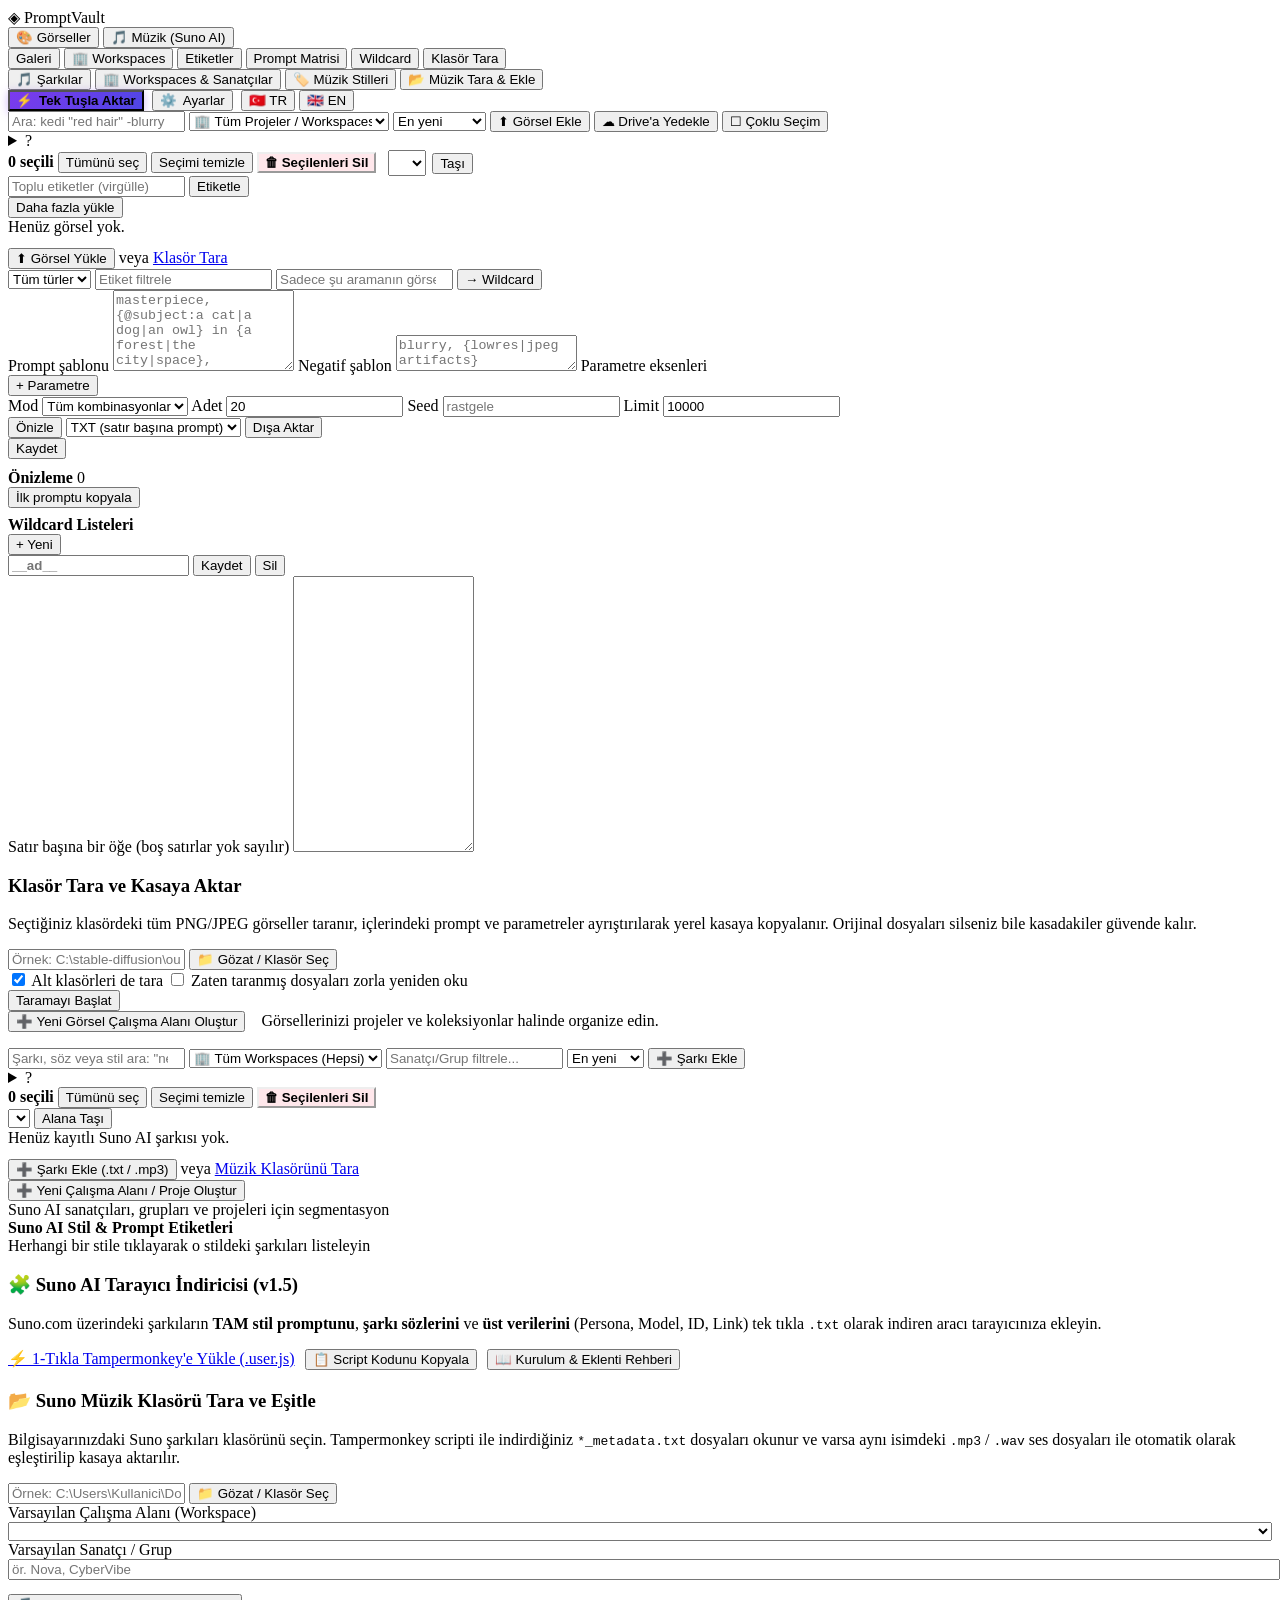
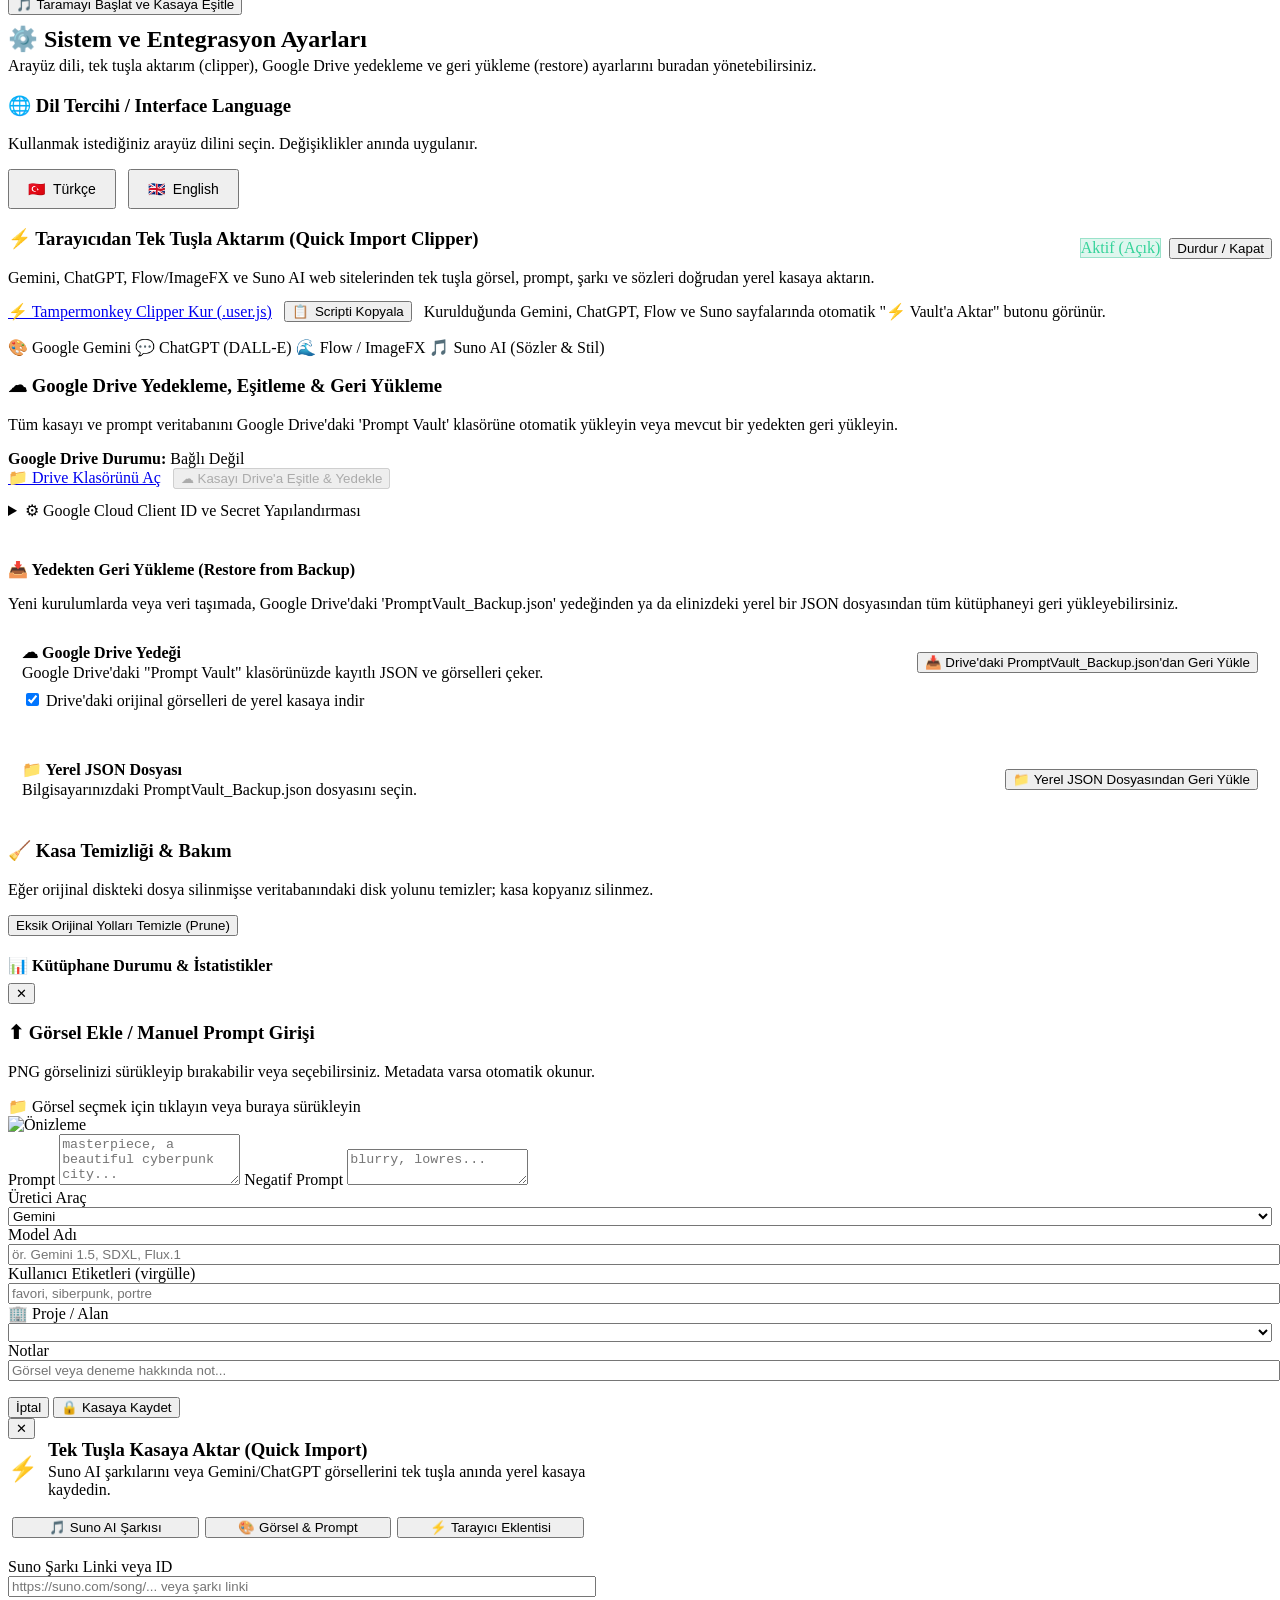
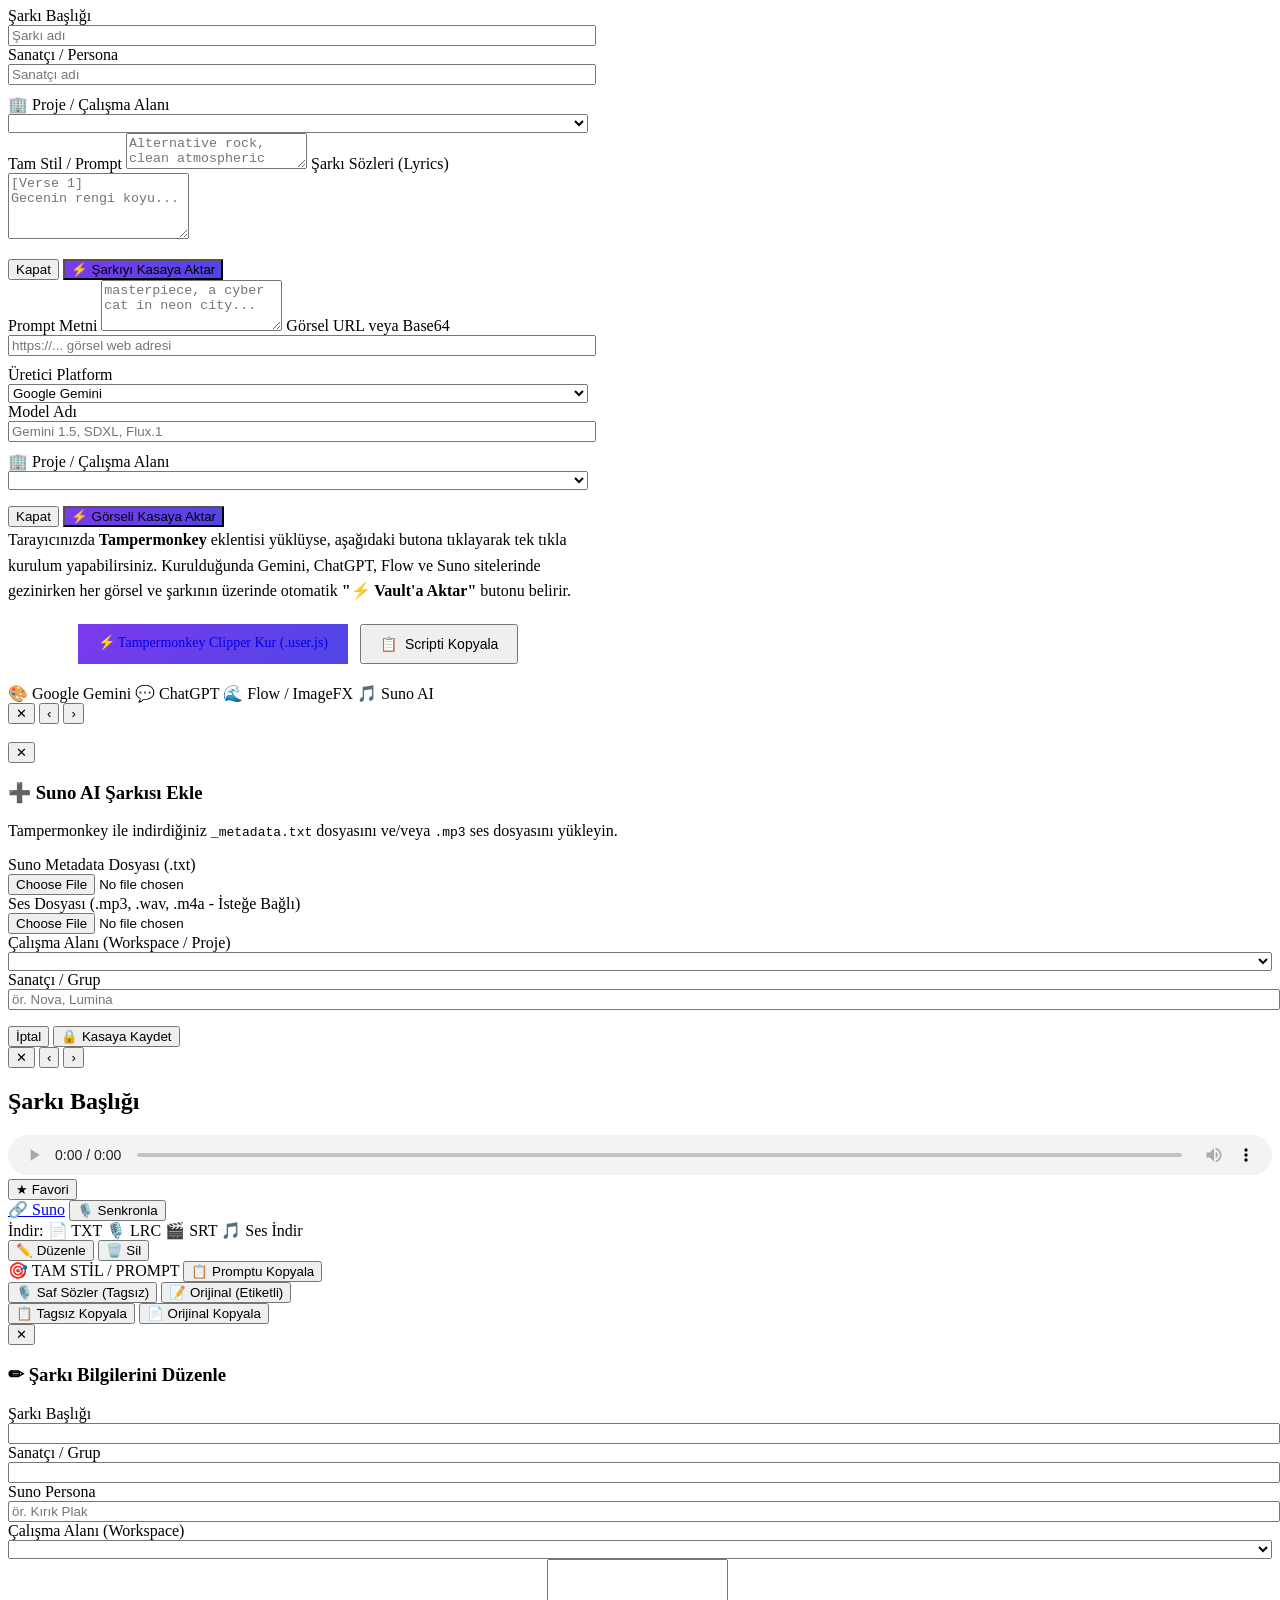
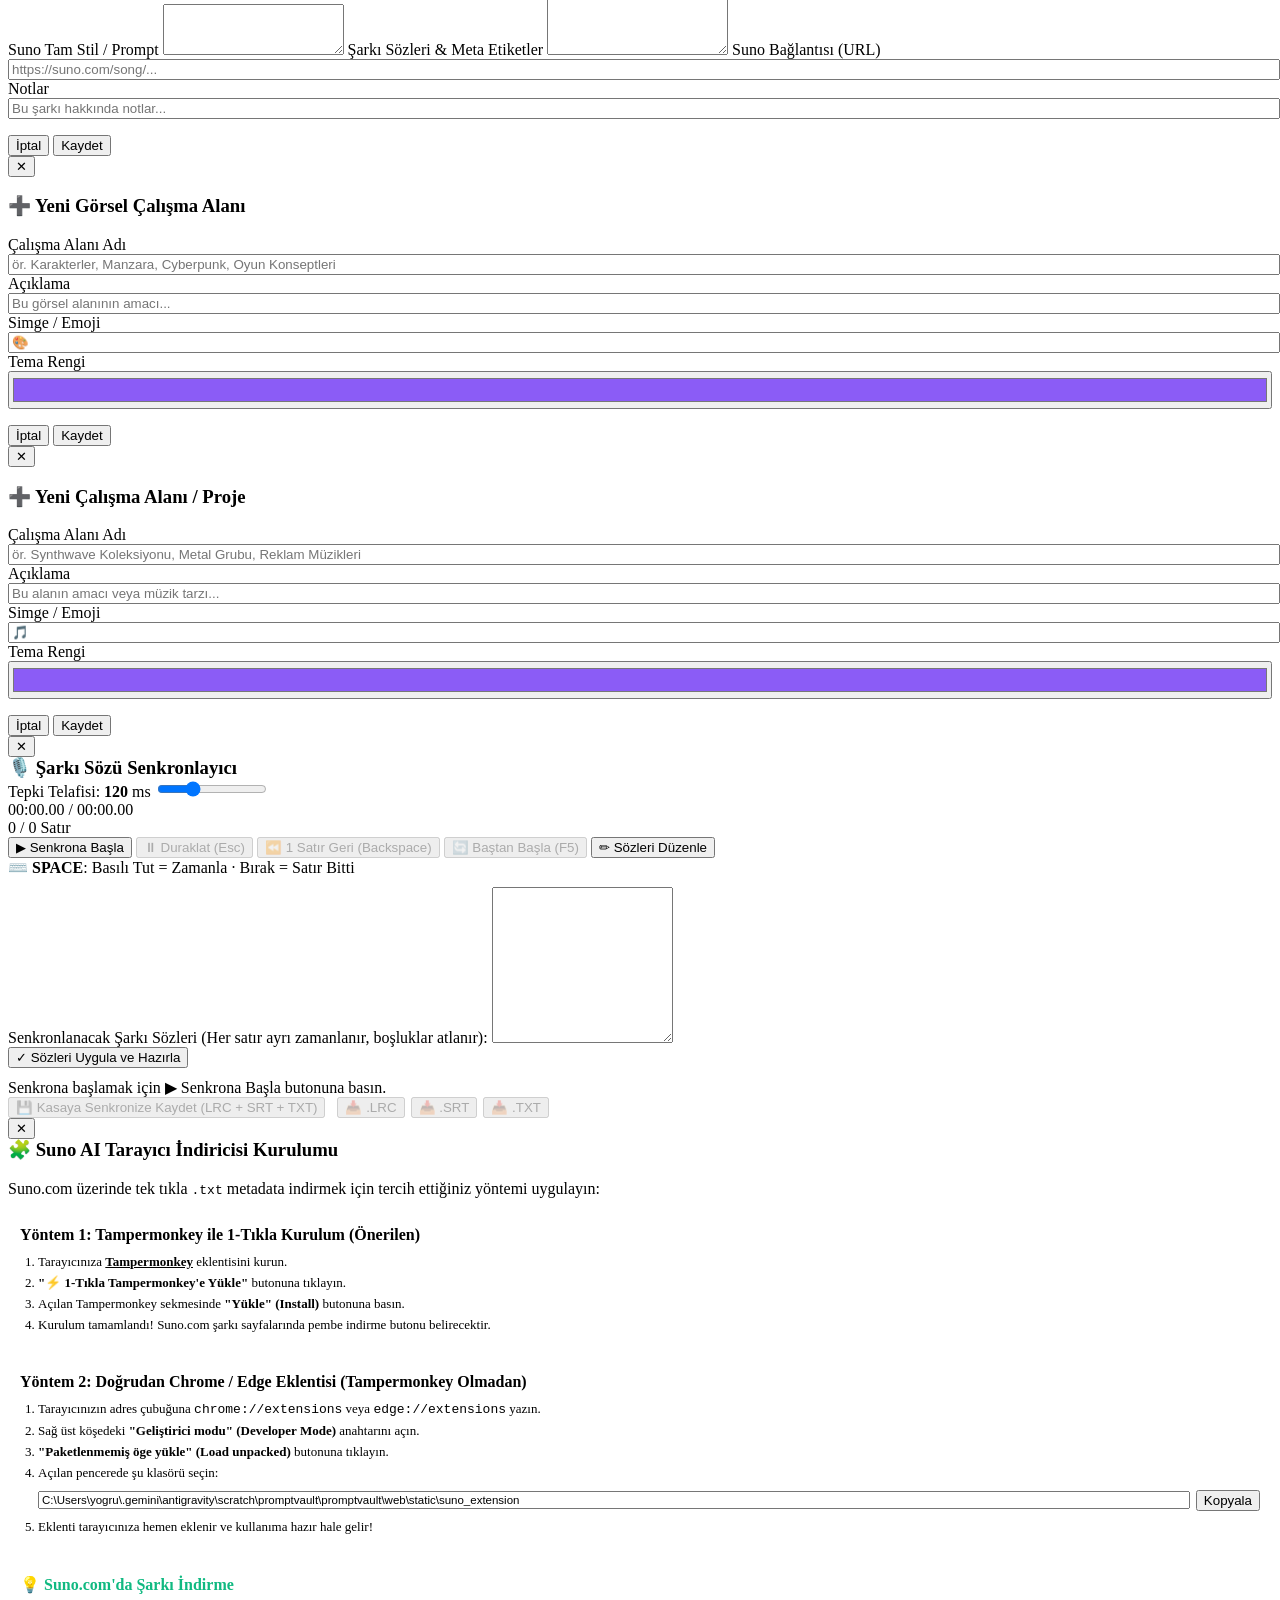
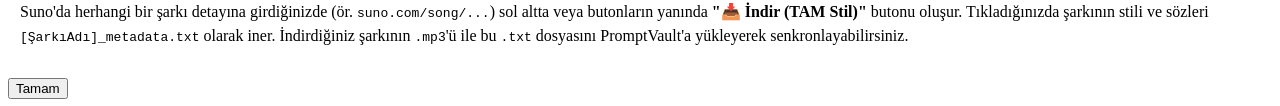
==== commit a6450a44: "fix(workspaces): Eski ortak tablodan kalan muzik alanlarini gorsel tablosundan otomatik temizleme ek" ====
--- a/promptvault/web/static/index.html
+++ b/promptvault/web/static/index.html
@@ -213,8 +213,8 @@
     <!-- WORKSPACES & PROJELER (GÖRSELLER) -->
     <section id="tab-workspaces" class="tab">
       <div class="toolbar" style="margin-bottom:16px;">
-        <button id="btnNewImageWs" class="primary" data-i18n="ws_btn_new">➕ Yeni Çalışma Alanı / Proje Oluştur</button>
-        <span class="muted small" style="margin-left:12px;" data-i18n="ws_desc_hint">Görsellerinizi ve Suno müziklerinizi projeler halinde organize edin.</span>
+        <button id="btnNewImageWs" class="primary" data-i18n="ws_btn_new">➕ Yeni Görsel Çalışma Alanı Oluştur</button>
+        <span class="muted small" style="margin-left:12px;" data-i18n="ws_desc_hint">Görsellerinizi projeler ve koleksiyonlar halinde organize edin.</span>
       </div>
       <div id="imageWorkspacesGrid" class="workspaces-grid"></div>
     </section>
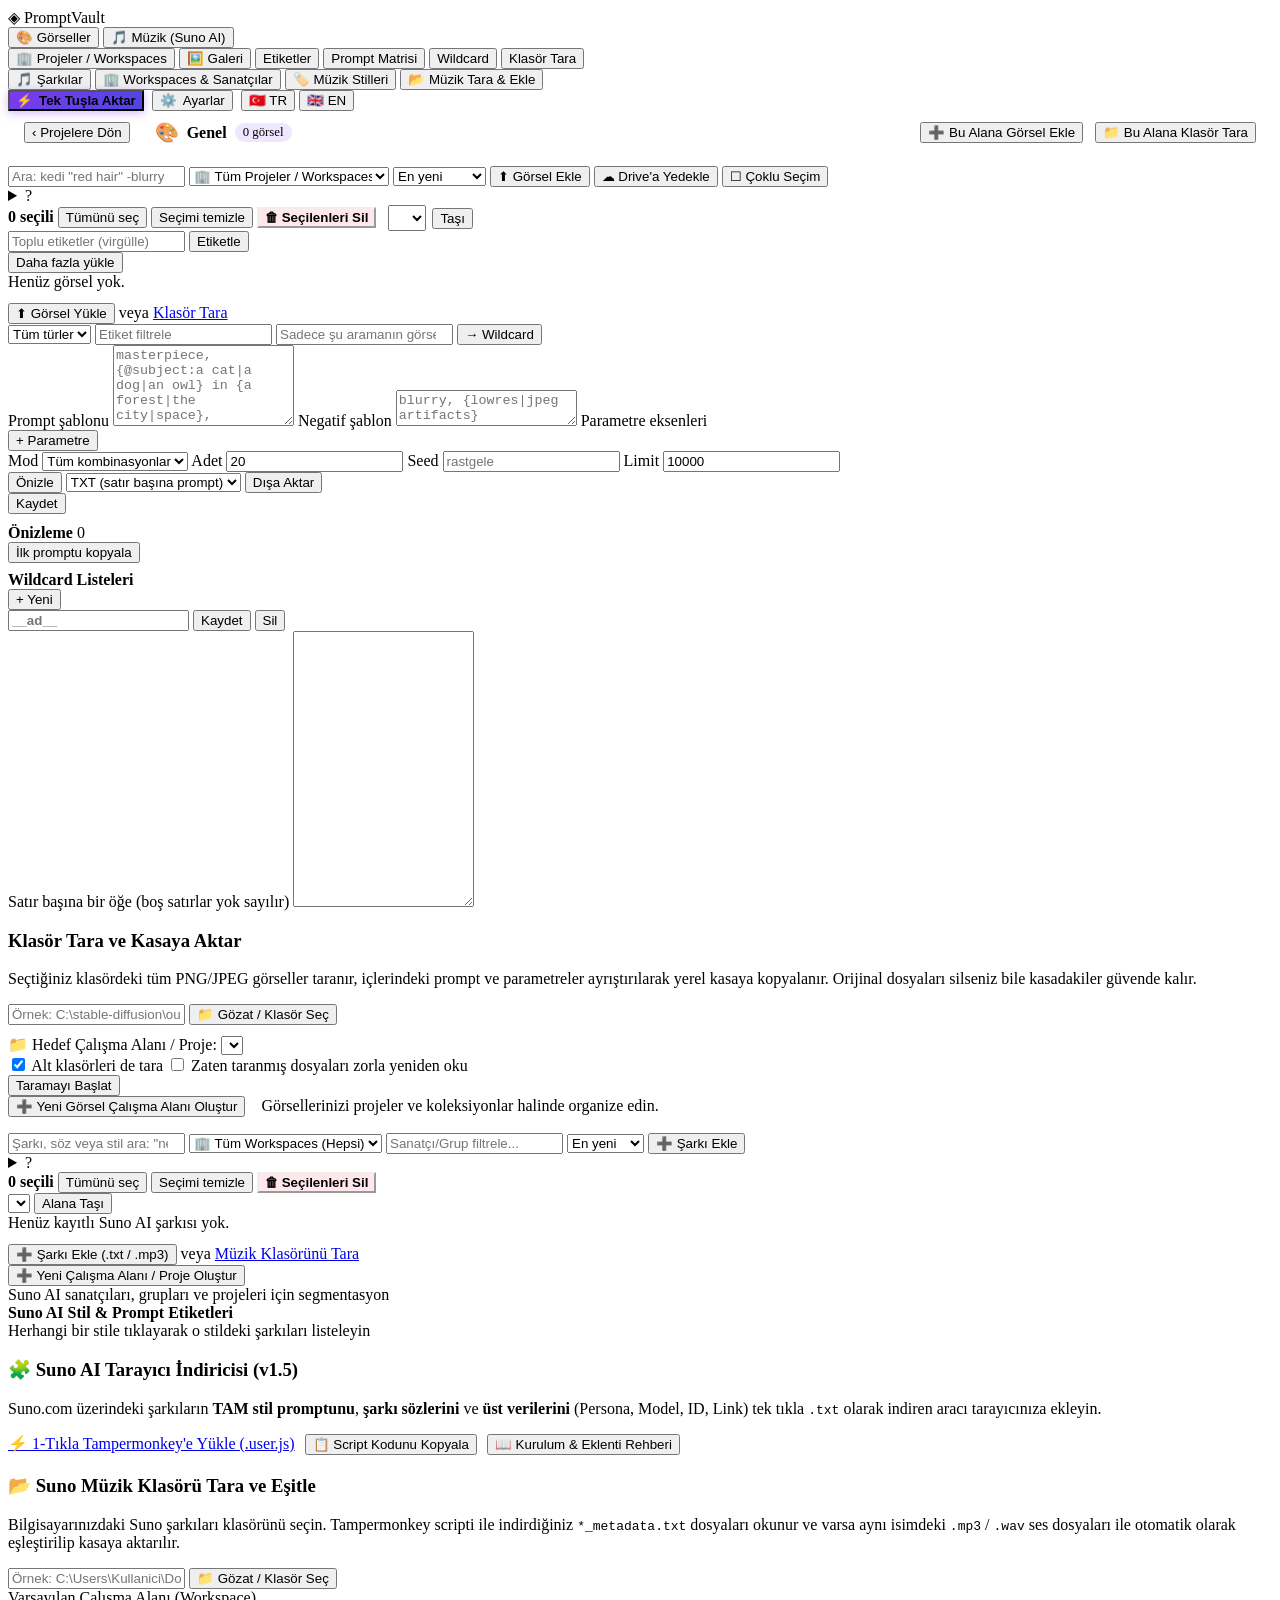
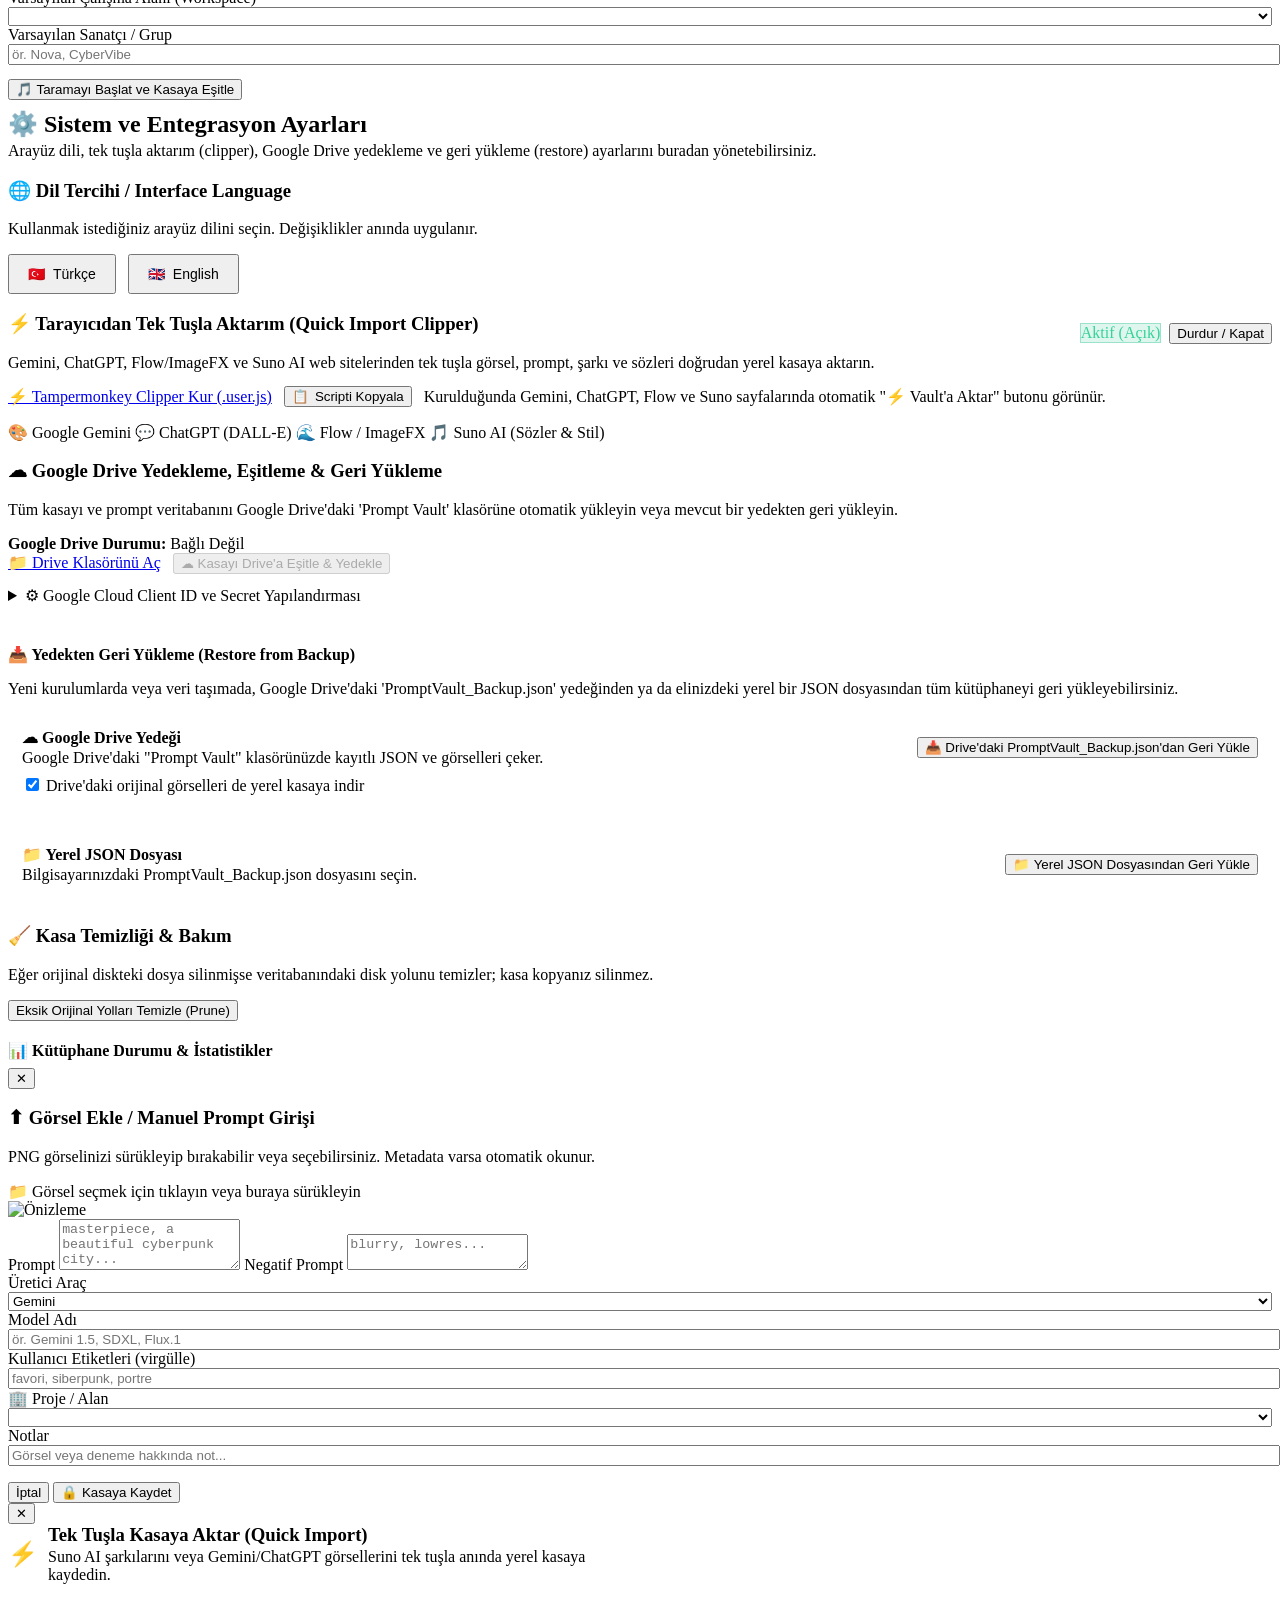
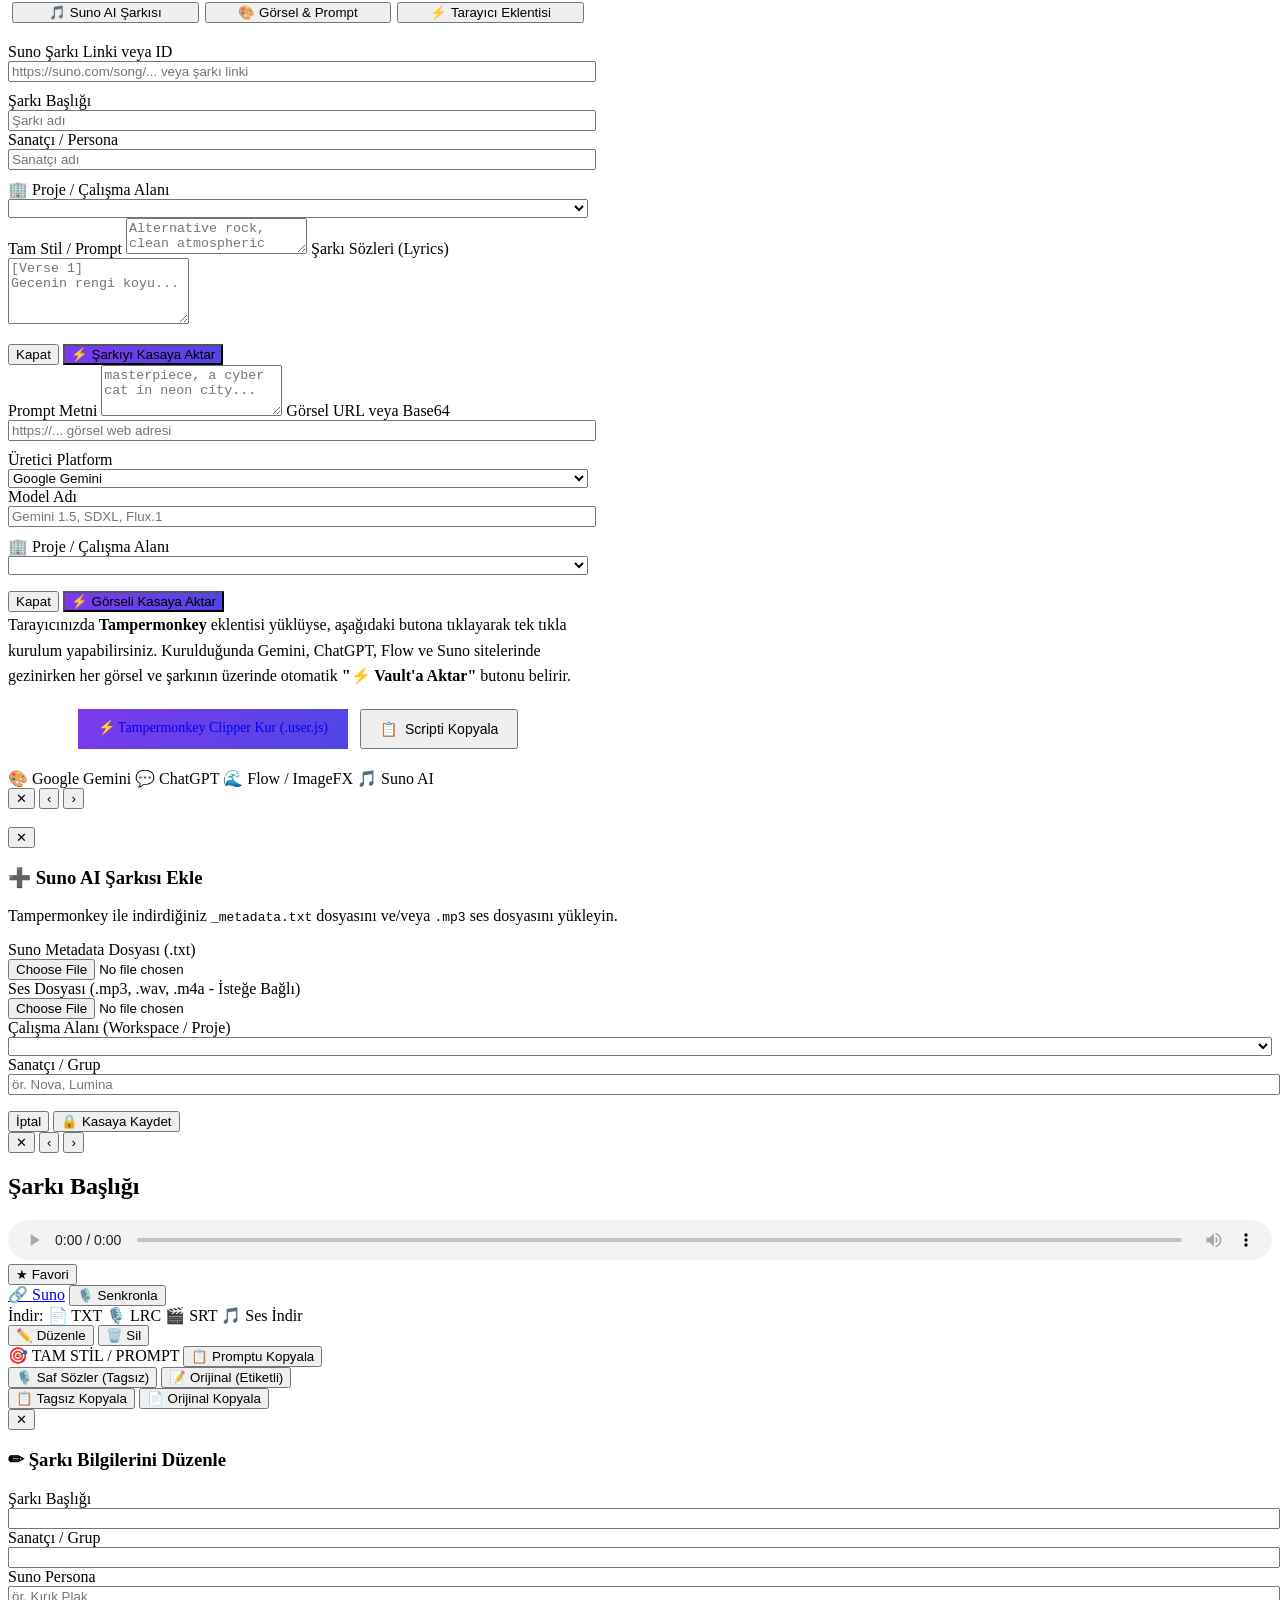
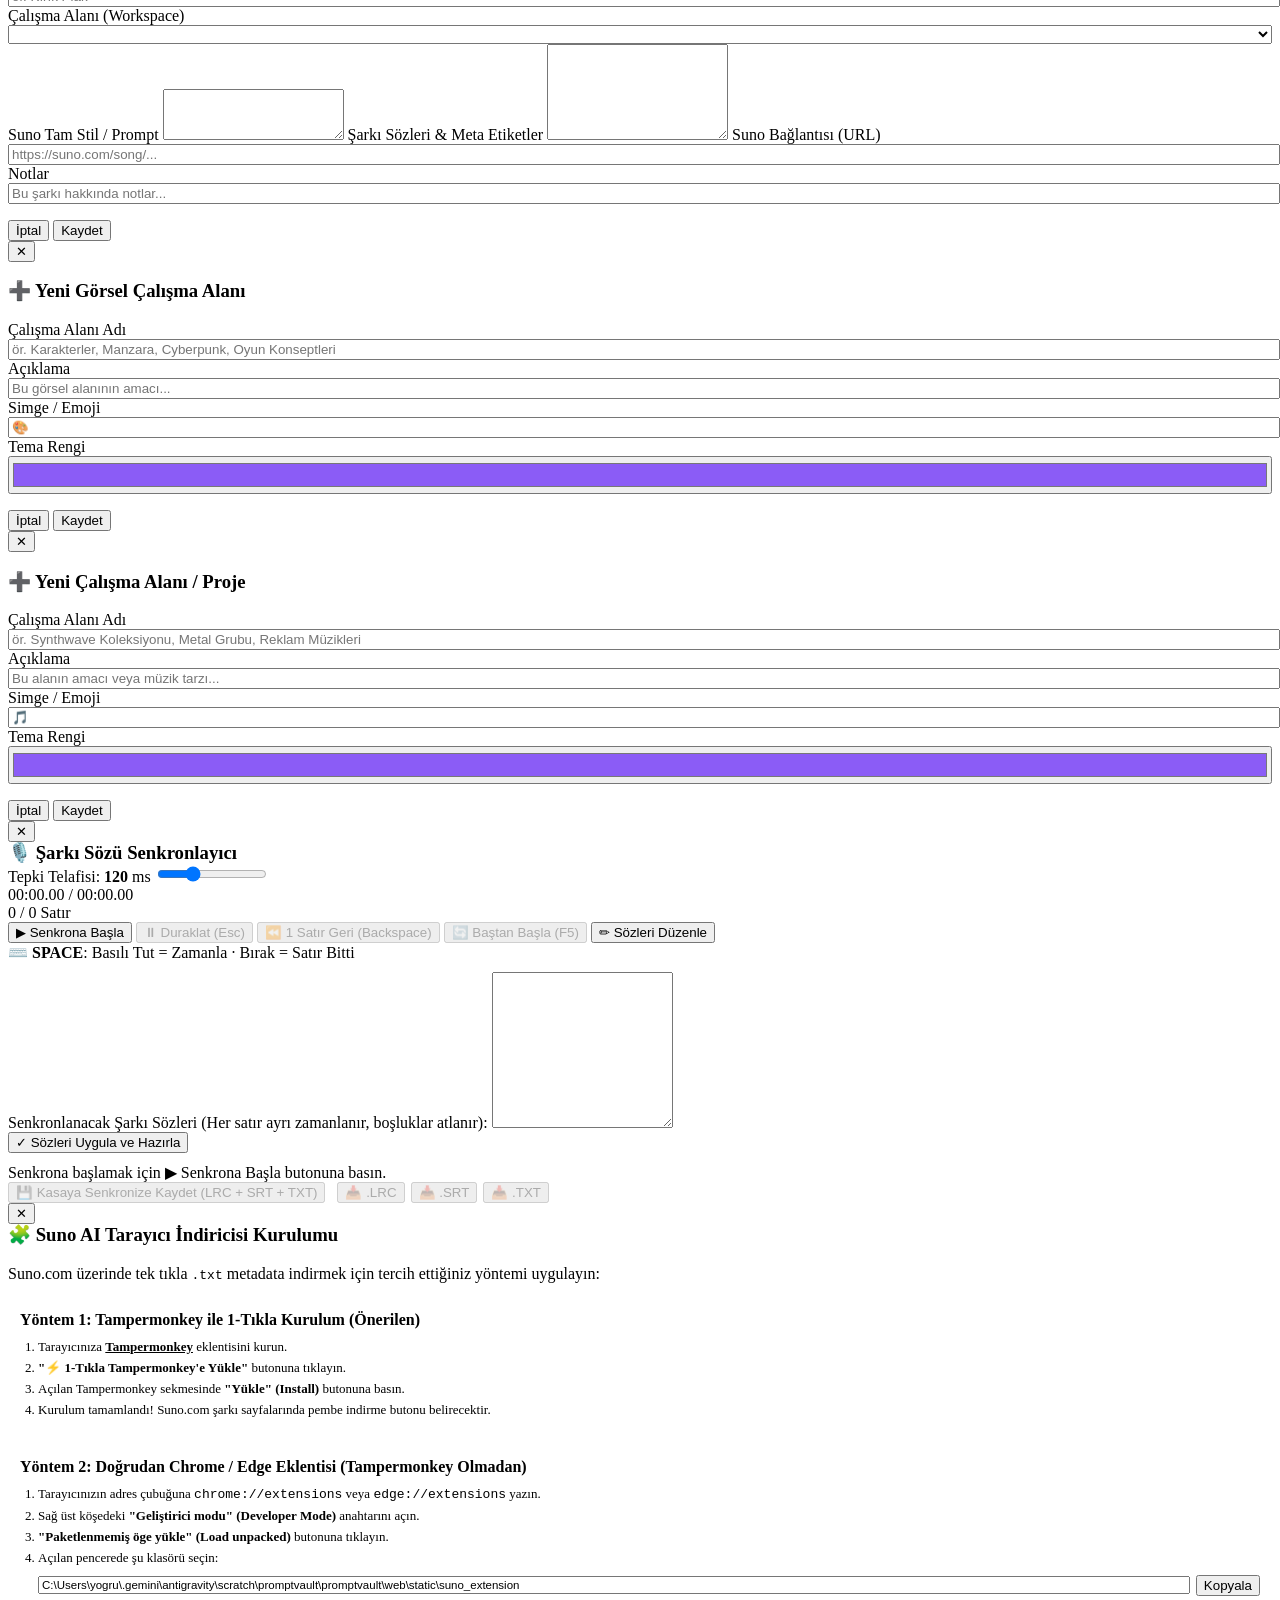
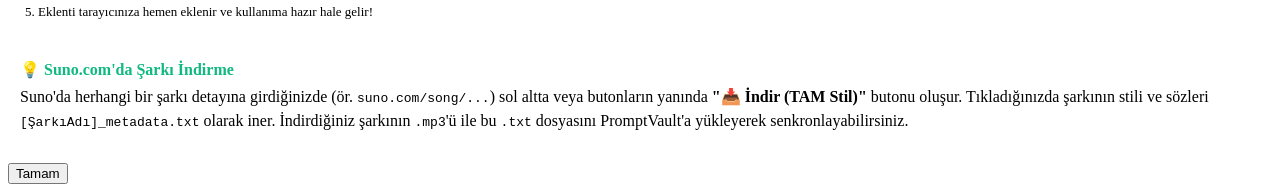
==== commit 9b3d19dd: "feat(gallery): Proje ve workspace oncelikli akis, toplu gorsel yukleme ve hedef klasor tarama eklend" ====
--- a/promptvault/web/static/index.html
+++ b/promptvault/web/static/index.html
@@ -23,8 +23,8 @@
 
   <!-- IMAGE TABS -->
   <nav id="tabs">
-    <button data-tab="gallery" class="active" data-i18n="tab_gallery">Galeri</button>
-    <button data-tab="workspaces" data-i18n="tab_workspaces">🏢 Workspaces</button>
+    <button data-tab="workspaces" class="active" data-i18n="tab_workspaces">🏢 Projeler / Workspaces</button>
+    <button data-tab="gallery" data-i18n="tab_gallery">🖼️ Galeri</button>
     <button data-tab="tags" data-i18n="tab_tags">Etiketler</button>
     <button data-tab="matrix" data-i18n="tab_matrix">Prompt Matrisi</button>
     <button data-tab="wildcards" data-i18n="tab_wildcards">Wildcard</button>
@@ -63,7 +63,21 @@
   <!-- ================================================================= -->
   <div id="view-images">
     <!-- GALLERY -->
-    <section id="tab-gallery" class="tab active">
+    <section id="tab-gallery" class="tab">
+      <!-- Current Workspace Banner (When viewing a specific workspace) -->
+      <div id="galleryWsBanner" class="gallery-ws-banner hidden" style="margin-bottom:12px; padding:10px 16px; background:var(--panel); border:1px solid var(--line); border-radius:8px; display:flex; align-items:center; gap:12px;">
+        <button id="btnBackToWorkspaces" class="ghost small" type="button" style="display:inline-flex; align-items:center; gap:6px;">‹ Projelere Dön</button>
+        <div style="height:20px; width:1px; background:var(--line);"></div>
+        <div class="ws-current-info" style="display:inline-flex; align-items:center; gap:8px;">
+          <span id="galleryWsIcon" style="font-size:1.2rem;">🎨</span>
+          <strong id="galleryWsTitle" style="font-size:1rem;">Genel</strong>
+          <span id="galleryWsCount" class="badge" style="font-size:0.8rem; background:rgba(139,92,246,0.15); color:var(--accent); padding:2px 8px; border-radius:12px;">0 görsel</span>
+        </div>
+        <div style="flex:1"></div>
+        <button id="btnWsAddImages" class="primary small" type="button">➕ Bu Alana Görsel Ekle</button>
+        <button id="btnWsScanFolder" class="ghost small" type="button">📁 Bu Alana Klasör Tara</button>
+      </div>
+
       <div class="toolbar">
         <input id="q" type="search" autocomplete="off" spellcheck="false" placeholder='Ara: kedi "red hair" -blurry tag:portrait lora:detail gen:comfyui is:fav rating:>=3' data-i18n-ph="search_images_ph">
         <select id="imgWsFilter" style="max-width:200px;">
@@ -199,6 +213,10 @@
           <input id="scanPath" placeholder="Örnek: C:\stable-diffusion\outputs veya D:\AI_Images" style="flex:1">
           <button id="scanBrowse" class="ghost" type="button" title="Masaüstü Klasör Seçim Penceresini Aç" data-i18n="scan_browse_btn">📁 Gözat / Klasör Seç</button>
         </div>
+        <div class="row" style="margin-top:10px; align-items:center;">
+          <label style="min-width:180px; font-weight:500;" data-i18n="scan_target_ws">📁 Hedef Çalışma Alanı / Proje:</label>
+          <select id="scanWorkspace" style="flex:1; max-width:340px;"></select>
+        </div>
         <div class="row">
           <label class="inline"><input type="checkbox" id="scanRec" checked> <span data-i18n="scan_recursive">Alt klasörleri de tara</span></label>
           <label class="inline"><input type="checkbox" id="scanForce"> <span data-i18n="scan_force">Zaten taranmış dosyaları zorla yeniden oku</span></label>
@@ -211,7 +229,7 @@
     </section>
 
     <!-- WORKSPACES & PROJELER (GÖRSELLER) -->
-    <section id="tab-workspaces" class="tab">
+    <section id="tab-workspaces" class="tab active">
       <div class="toolbar" style="margin-bottom:16px;">
         <button id="btnNewImageWs" class="primary" data-i18n="ws_btn_new">➕ Yeni Görsel Çalışma Alanı Oluştur</button>
         <span class="muted small" style="margin-left:12px;" data-i18n="ws_desc_hint">Görsellerinizi projeler ve koleksiyonlar halinde organize edin.</span>
@@ -505,7 +523,7 @@
       <p class="muted small" data-i18n="upload_desc">PNG görselinizi sürükleyip bırakabilir veya seçebilirsiniz. Metadata varsa otomatik okunur.</p>
       
       <div id="dropZone" class="dropzone">
-        <input type="file" id="uFileInput" accept="image/png,image/jpeg,image/webp" style="display:none">
+        <input type="file" id="uFileInput" accept="image/png,image/jpeg,image/webp" multiple style="display:none">
         <div id="dropPrompt" data-i18n="upload_drop_prompt">📁 Görsel seçmek için tıklayın veya buraya sürükleyin</div>
         <img id="uPreview" class="hidden" alt="Önizleme">
       </div>
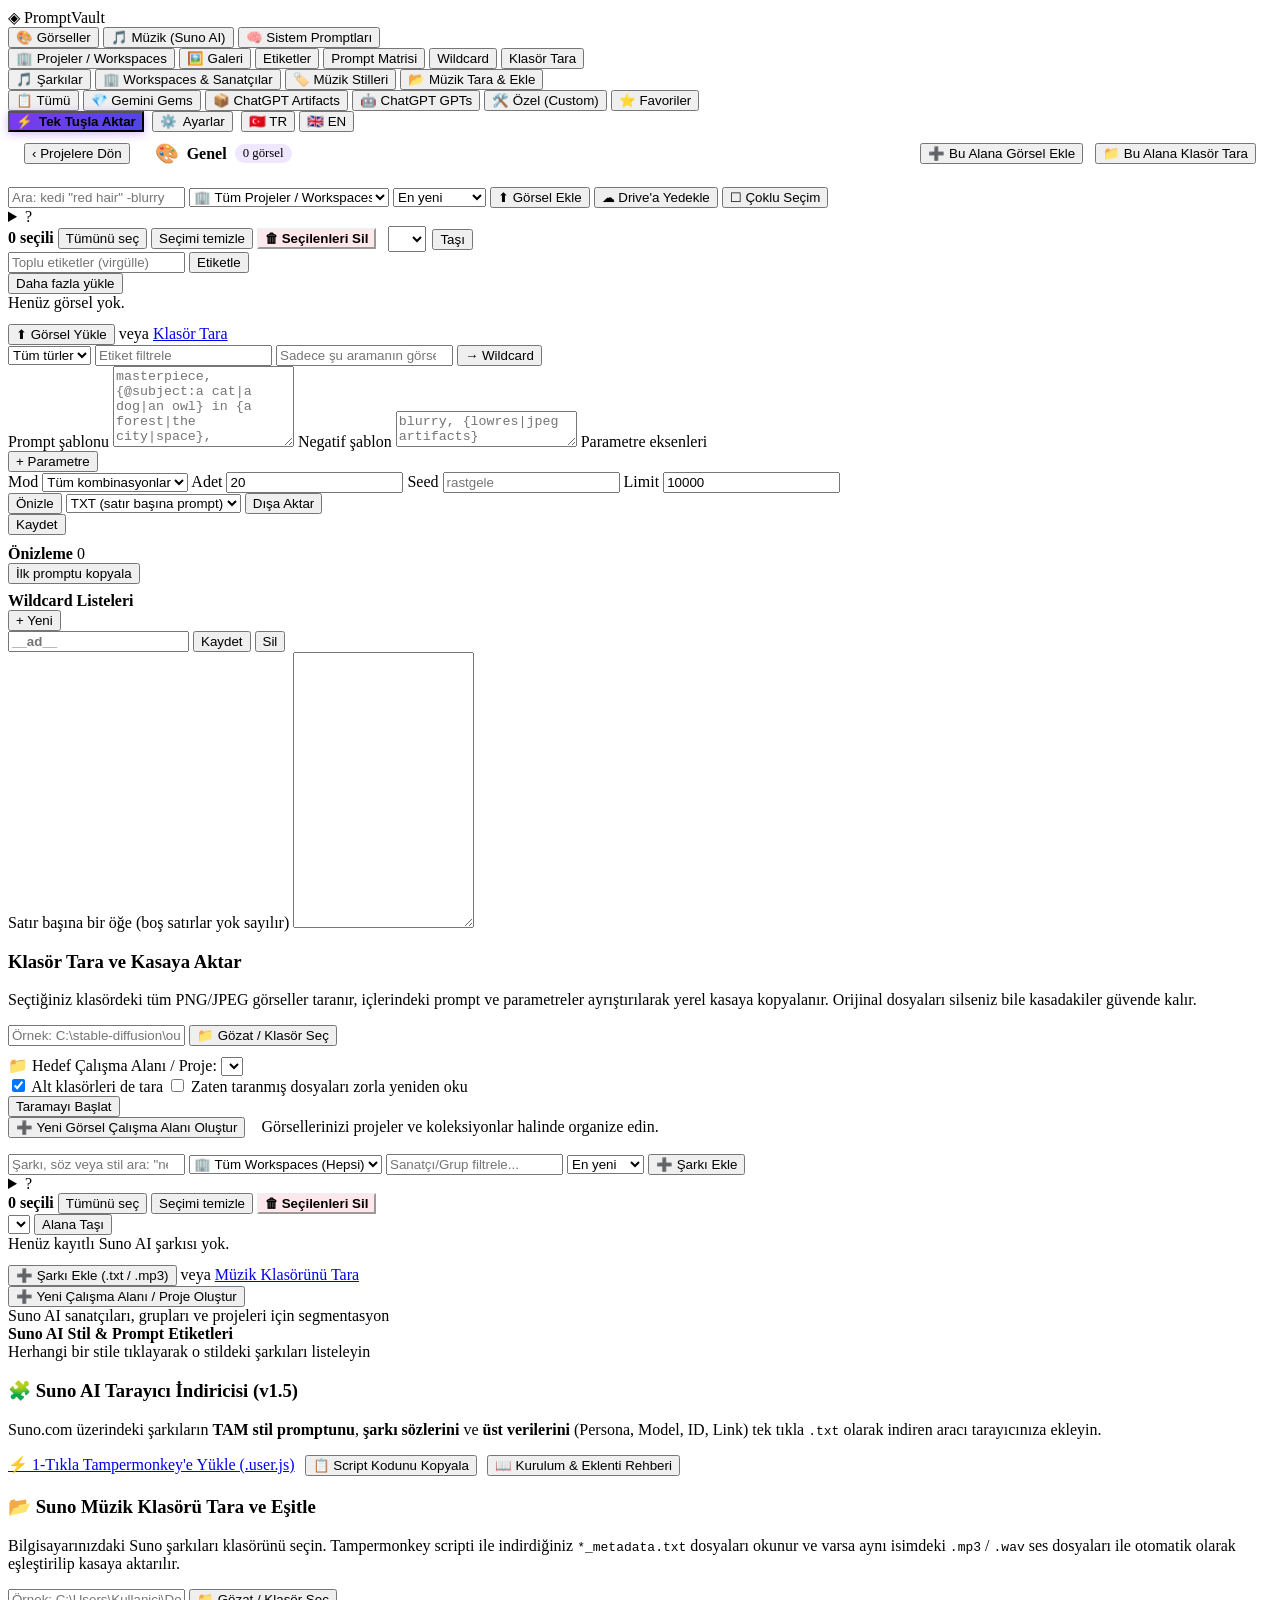
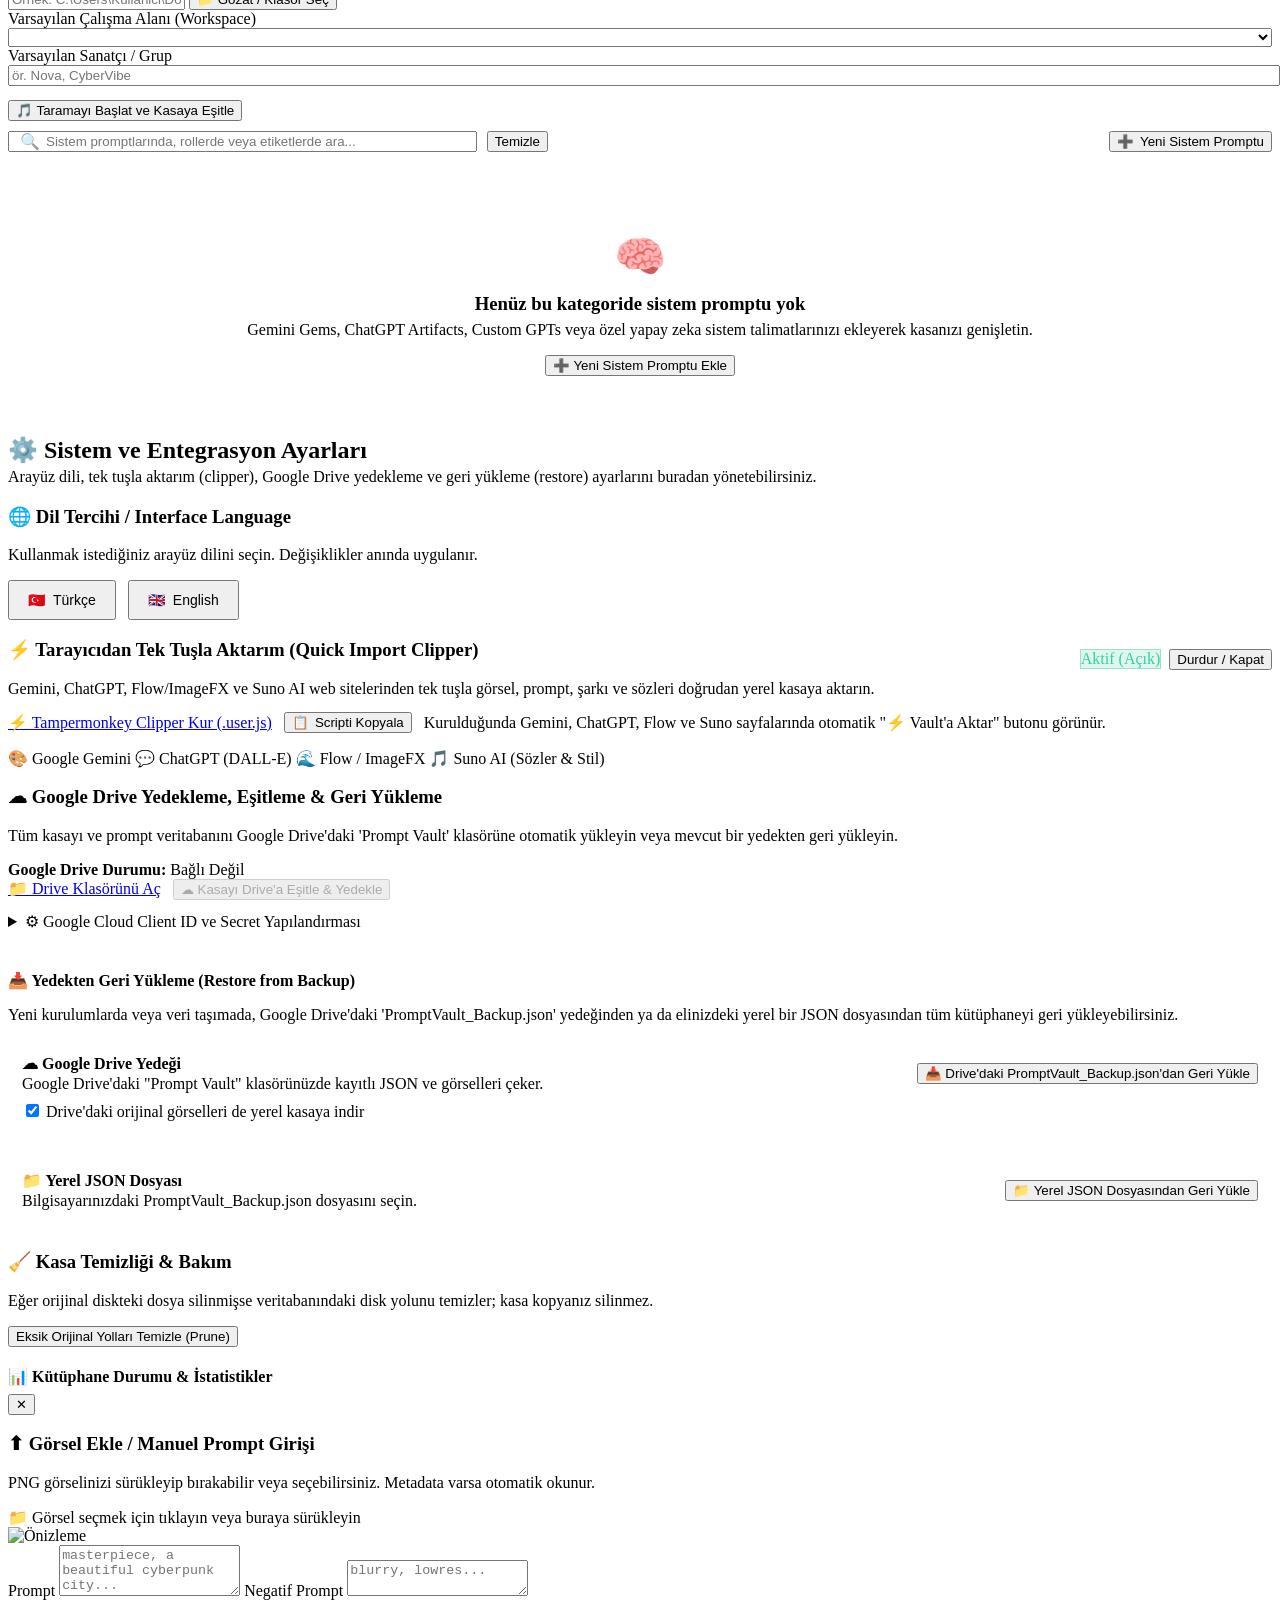
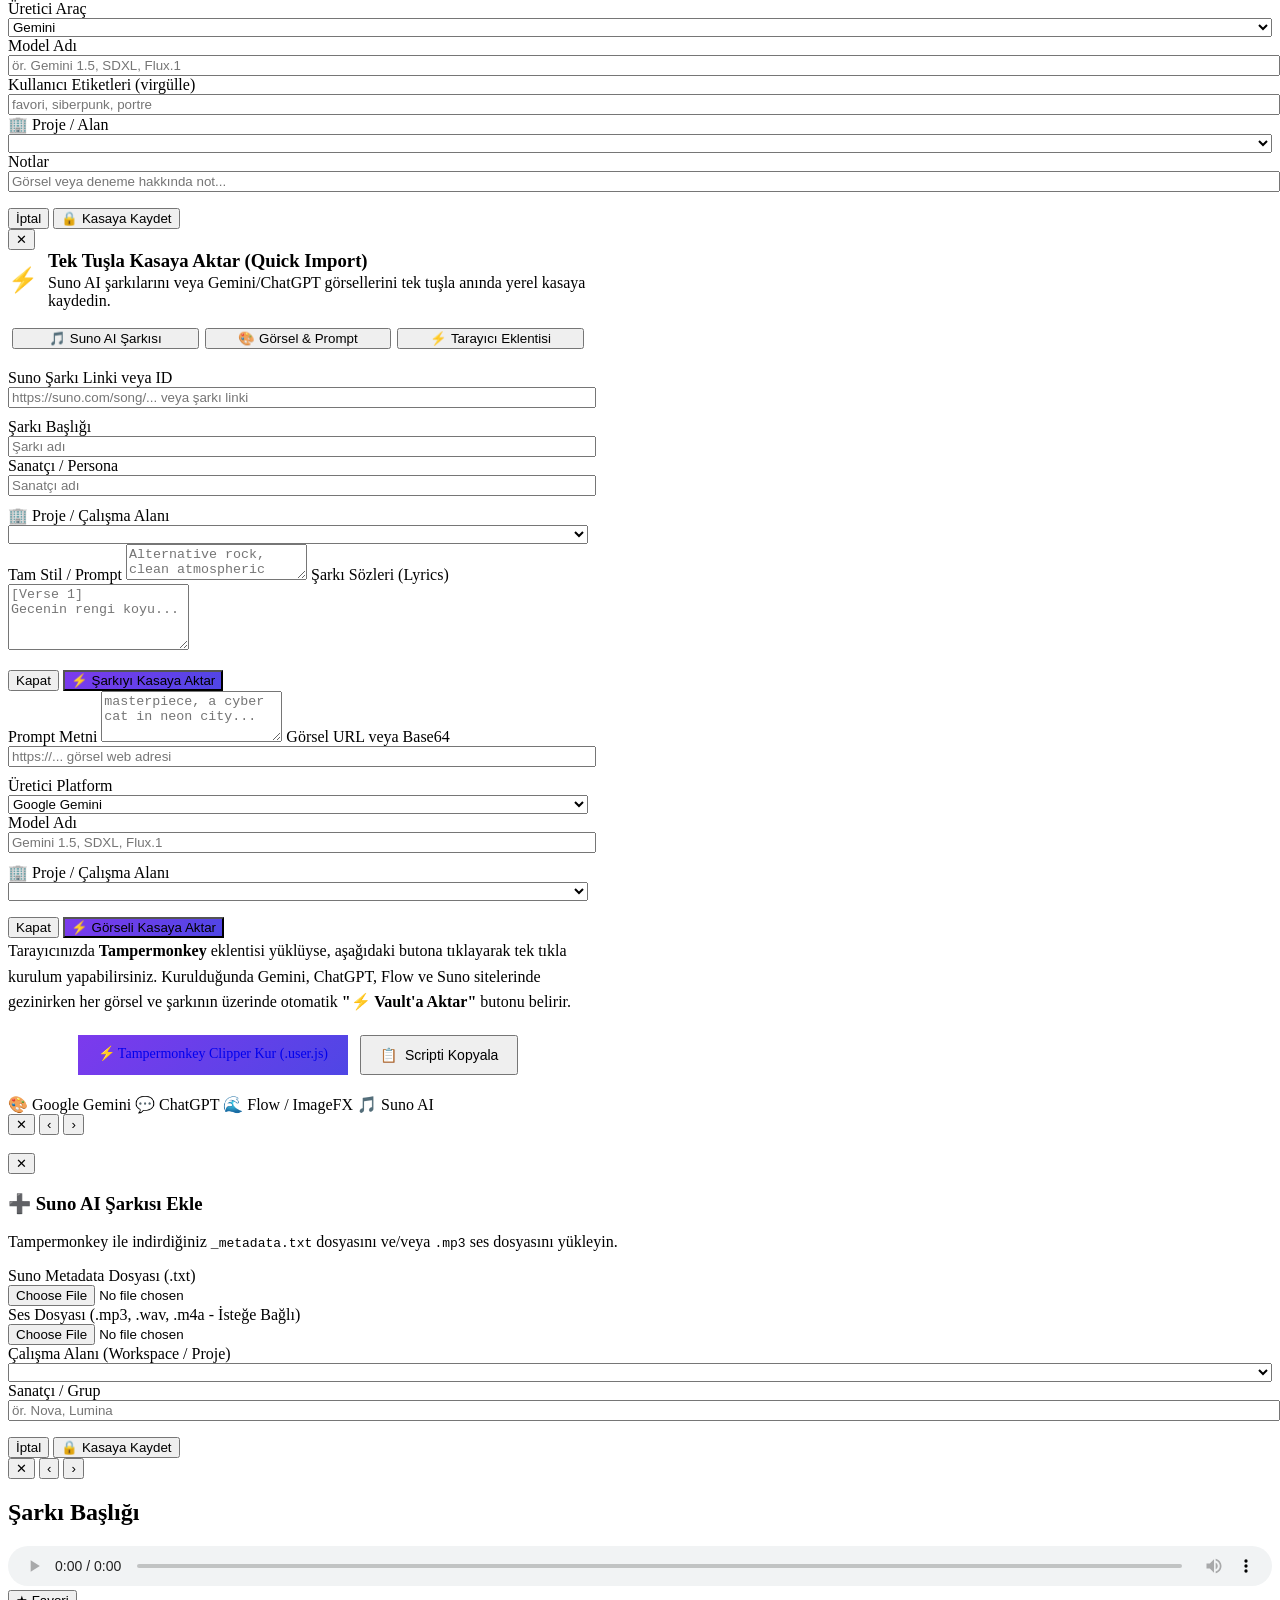
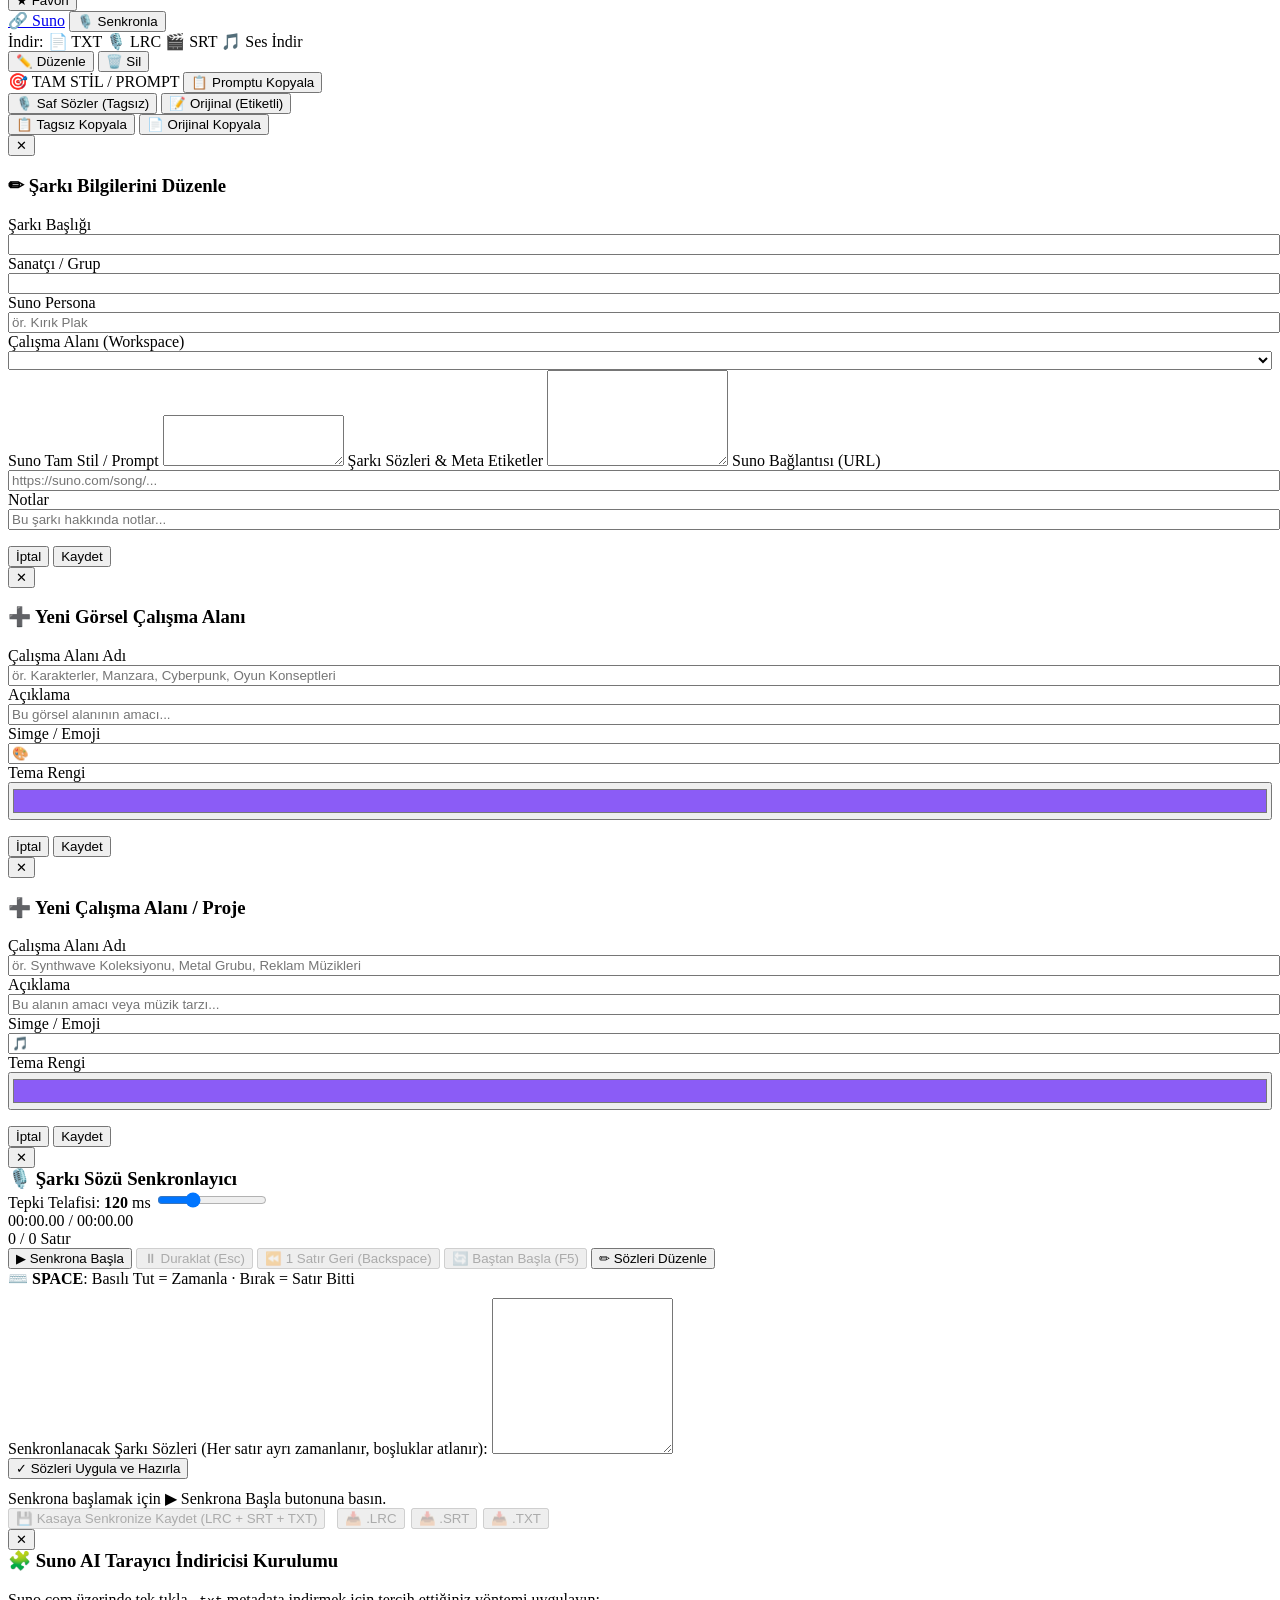
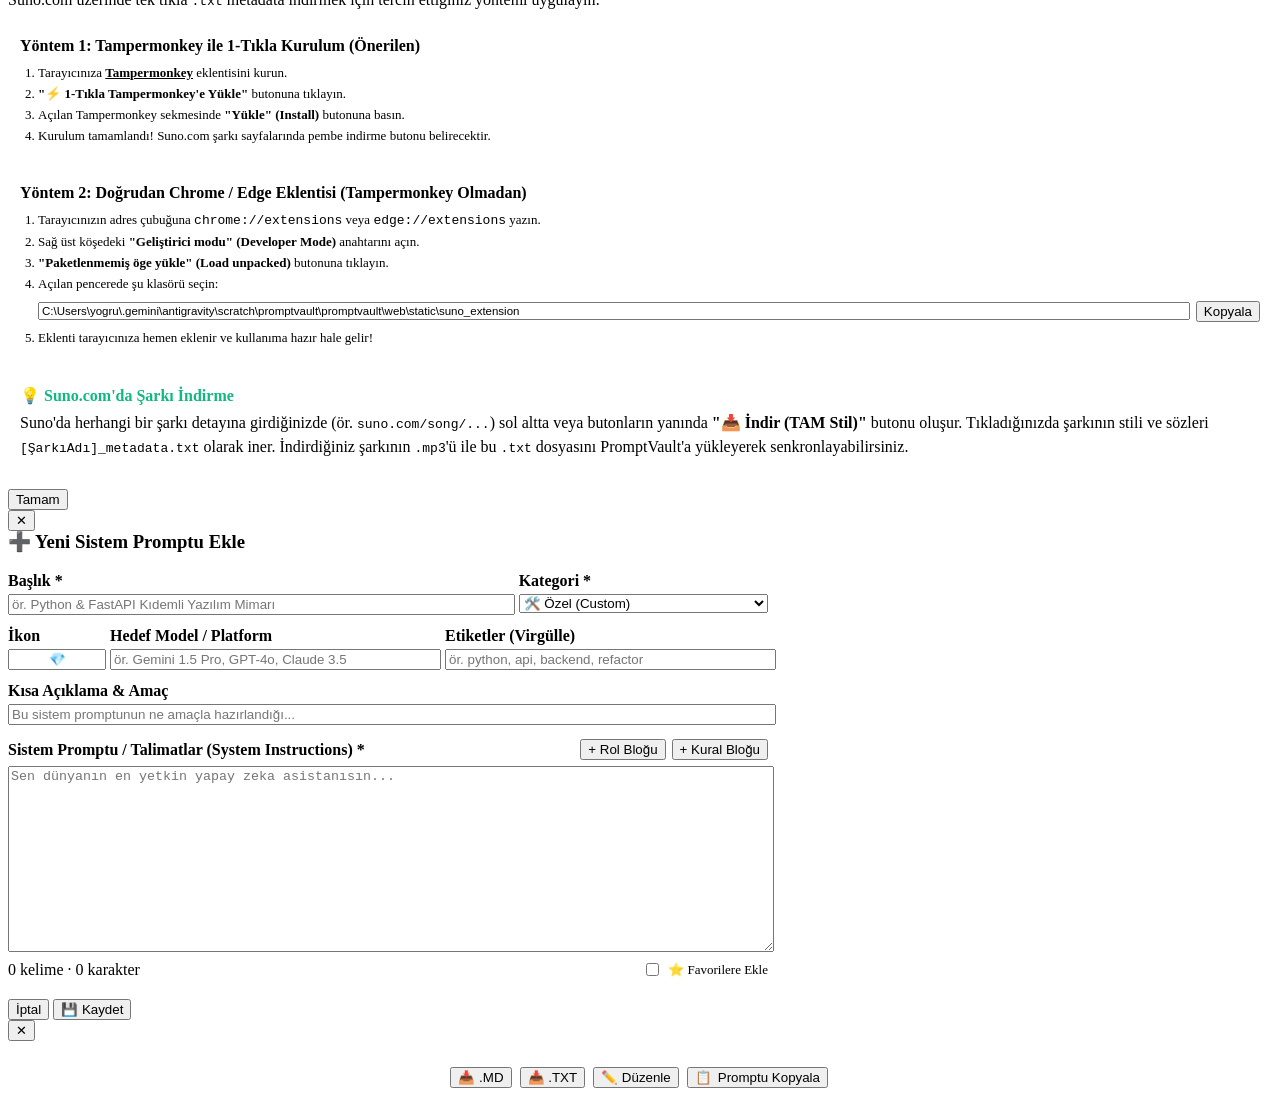
==== commit 6b89b911: "feat: Sistem Promptlari (Gemini Gems, ChatGPT Artifacts, ChatGPT GPTs, Custom) alani eklendi" ====
--- a/promptvault/web/static/index.html
+++ b/promptvault/web/static/index.html
@@ -4,20 +4,23 @@
 <meta charset="utf-8">
 <meta name="viewport" content="width=device-width, initial-scale=1">
 <title>PromptVault ◈ AI Prompt, Metadata & Suno AI Müzik Yöneticisi</title>
-<link rel="stylesheet" href="/static/style.css?v=2.3">
-<script src="/static/i18n.js?v=2.3"></script>
+<link rel="stylesheet" href="/static/style.css?v=2.5">
+<script src="/static/i18n.js?v=2.5"></script>
 </head>
 <body>
 <header>
   <div class="brand">◈ PromptVault</div>
 
-  <!-- DOMAIN SWITCHER (Görseller vs Müzik) -->
+  <!-- DOMAIN SWITCHER (Görseller vs Müzik vs Sistem Promptları) -->
   <div class="domain-switcher">
     <button id="btnDomainImages" class="domain-btn active" title="Görsel Prompt ve PNG Metadata Kasası">
       <span class="icon">🎨</span> <span data-i18n="domain_images">Görseller</span>
     </button>
     <button id="btnDomainMusic" class="domain-btn" title="Suno AI Şarkıları, Sözler, Tam Stil Promptları ve Workspaces">
       <span class="icon">🎵</span> <span data-i18n="domain_music">Müzik (Suno AI)</span>
+    </button>
+    <button id="btnDomainSysPrompts" class="domain-btn" title="Gemini Gems, ChatGPT Artifacts, Custom GPTs ve Sistem Promptları">
+      <span class="icon">🧠</span> <span data-i18n="domain_sysprompts">Sistem Promptları</span>
     </button>
   </div>
 
@@ -37,6 +40,16 @@
     <button data-music-tab="workspaces" data-i18n="tab_music_workspaces">🏢 Workspaces & Sanatçılar</button>
     <button data-music-tab="styles" data-i18n="tab_music_styles">🏷️ Müzik Stilleri</button>
     <button data-music-tab="music-scan" data-i18n="tab_music_scan">📂 Müzik Tara & Ekle</button>
+  </nav>
+
+  <!-- SYSTEM PROMPT TABS -->
+  <nav id="tabs-sysprompts" class="hidden">
+    <button data-sys-category="all" class="active" data-i18n="sys_tab_all">📋 Tümü</button>
+    <button data-sys-category="gemini_gems" data-i18n="sys_tab_gems">💎 Gemini Gems</button>
+    <button data-sys-category="chatgpt_artifacts" data-i18n="sys_tab_artifacts">📦 ChatGPT Artifacts</button>
+    <button data-sys-category="chatgpt_gpts" data-i18n="sys_tab_gpts">🤖 ChatGPT GPTs</button>
+    <button data-sys-category="custom" data-i18n="sys_tab_custom">🛠️ Özel (Custom)</button>
+    <button data-sys-category="favorite" data-i18n="sys_tab_fav">⭐ Favoriler</button>
   </nav>
 
   <!-- GLOBAL SETTINGS, QUICK IMPORT & LANGUAGE SWITCHER -->
@@ -55,6 +68,7 @@
 
   <div id="stats" class="muted"></div>
   <div id="musicStatsText" class="muted hidden"></div>
+  <div id="sysStatsText" class="muted hidden"></div>
 </header>
 
 <main>
@@ -359,6 +373,39 @@
   </div>
 
   <!-- ================================================================= -->
+  <!-- 🧠 SİSTEM PROMPTLARI (GEMINI GEMS, ARTIFACTS, GPTS, CUSTOM)       -->
+  <!-- ================================================================= -->
+  <div id="view-sysprompts" class="hidden">
+    <!-- Action Bar: Search, Filter, New Button -->
+    <div class="sys-action-bar" style="display:flex; gap:12px; align-items:center; justify-content:space-between; flex-wrap:wrap; margin-bottom:18px;">
+      <div style="display:flex; gap:10px; align-items:center; flex:1; max-width:540px;">
+        <div style="position:relative; flex:1;">
+          <input id="sysSearch" type="search" placeholder="Sistem promptlarında, rollerde veya etiketlerde ara..." data-i18n-placeholder="sys_search_placeholder" style="width:100%; padding-left:36px;">
+          <span style="position:absolute; left:12px; top:50%; transform:translateY(-50%); opacity:0.6; pointer-events:none;">🔍</span>
+        </div>
+        <button id="sysClearSearch" class="ghost small" type="button" data-i18n="sys_clear_search">Temizle</button>
+      </div>
+
+      <div style="display:flex; gap:8px; align-items:center;">
+        <button id="btnNewSysPrompt" class="primary" type="button" style="display:inline-flex; align-items:center; gap:6px;">
+          <span>➕</span> <span data-i18n="sys_btn_new">Yeni Sistem Promptu</span>
+        </button>
+      </div>
+    </div>
+
+    <!-- Prompts Grid -->
+    <div id="sysPromptsGrid" class="sys-prompts-grid"></div>
+
+    <!-- Empty State -->
+    <div id="sysEmptyState" class="sys-empty-state hidden" style="padding:60px 20px; text-align:center; background:var(--panel); border:1px dashed var(--line); border-radius:12px; margin-top:20px;">
+      <div style="font-size:42px; margin-bottom:12px;">🧠</div>
+      <h3 style="margin:0 0 6px 0;" data-i18n="sys_empty_title">Henüz bu kategoride sistem promptu yok</h3>
+      <p class="muted small" style="margin:0 0 16px 0;" data-i18n="sys_empty_desc">Gemini Gems, ChatGPT Artifacts, Custom GPTs veya özel yapay zeka sistem talimatlarınızı ekleyerek kasanızı genişletin.</p>
+      <button id="btnNewSysPromptEmpty" class="primary" type="button" data-i18n="sys_btn_new">➕ Yeni Sistem Promptu Ekle</button>
+    </div>
+  </div>
+
+  <!-- ================================================================= -->
   <!-- ⚙️ AYARLAR (SETTINGS) GÖRÜNÜMÜ                                    -->
   <!-- ================================================================= -->
   <div id="view-settings" class="hidden">
@@ -1031,8 +1078,113 @@
   </div>
 </div>
 
+<!-- SYSTEM PROMPT CREATE / EDIT MODAL -->
+<div id="sysPromptModal" class="modal hidden">
+  <div class="modal-box" style="max-width:760px; width:92%;">
+    <button class="close" id="sysModalClose">✕</button>
+    <div class="ucontent">
+      <h3 id="sysModalTitle" style="margin-top:0" data-i18n="sys_modal_new_title">➕ Yeni Sistem Promptu Ekle</h3>
+      
+      <div style="display:flex; gap:12px; margin-top:14px; flex-wrap:wrap;">
+        <div style="flex:2; min-width:240px;">
+          <label style="font-weight:600; display:block; margin-bottom:4px;" data-i18n="sys_field_title">Başlık *</label>
+          <input id="sysTitleInput" type="text" placeholder="ör. Python & FastAPI Kıdemli Yazılım Mimarı" style="width:100%;">
+        </div>
+        <div style="flex:1; min-width:180px;">
+          <label style="font-weight:600; display:block; margin-bottom:4px;" data-i18n="sys_field_category">Kategori *</label>
+          <select id="sysCategoryInput" style="width:100%;">
+            <option value="gemini_gems">💎 Gemini Gems</option>
+            <option value="chatgpt_artifacts">📦 ChatGPT Artifacts</option>
+            <option value="chatgpt_gpts">🤖 ChatGPT GPTs</option>
+            <option value="custom" selected>🛠️ Özel (Custom)</option>
+          </select>
+        </div>
+      </div>
+
+      <div style="display:flex; gap:12px; margin-top:12px; flex-wrap:wrap;">
+        <div style="width:90px;">
+          <label style="font-weight:600; display:block; margin-bottom:4px;" data-i18n="sys_field_icon">İkon</label>
+          <input id="sysIconInput" type="text" placeholder="💎" maxlength="8" style="width:100%; text-align:center;">
+        </div>
+        <div style="flex:1; min-width:180px;">
+          <label style="font-weight:600; display:block; margin-bottom:4px;" data-i18n="sys_field_model">Hedef Model / Platform</label>
+          <input id="sysModelInput" type="text" placeholder="ör. Gemini 1.5 Pro, GPT-4o, Claude 3.5" style="width:100%;">
+        </div>
+        <div style="flex:1; min-width:180px;">
+          <label style="font-weight:600; display:block; margin-bottom:4px;" data-i18n="sys_field_tags">Etiketler (Virgülle)</label>
+          <input id="sysTagsInput" type="text" placeholder="ör. python, api, backend, refactor" style="width:100%;">
+        </div>
+      </div>
+
+      <div style="margin-top:12px;">
+        <label style="font-weight:600; display:block; margin-bottom:4px;" data-i18n="sys_field_desc">Kısa Açıklama & Amaç</label>
+        <input id="sysDescInput" type="text" placeholder="Bu sistem promptunun ne amaçla hazırlandığı..." style="width:100%;">
+      </div>
+
+      <div style="margin-top:14px;">
+        <div style="display:flex; justify-content:space-between; align-items:center; margin-bottom:6px; flex-wrap:wrap; gap:8px;">
+          <label style="font-weight:600; margin:0;" data-i18n="sys_field_content">Sistem Promptu / Talimatlar (System Instructions) *</label>
+          <div style="display:inline-flex; gap:6px;">
+            <button type="button" id="btnInsertRoleTemplate" class="ghost small" title="Standart rol tanımı bloğu ekler">+ Rol Bloğu</button>
+            <button type="button" id="btnInsertConstraintsTemplate" class="ghost small" title="Standart kural & kısıt bloğu ekler">+ Kural Bloğu</button>
+          </div>
+        </div>
+        <textarea id="sysContentInput" class="sys-code-editor" placeholder="Sen dünyanın en yetkin yapay zeka asistanısın..." style="width:100%;" rows="12"></textarea>
+        <div style="display:flex; justify-content:space-between; align-items:center; margin-top:4px;">
+          <span id="sysWordCounter" class="muted small">0 kelime · 0 karakter</span>
+          <label style="display:inline-flex; align-items:center; gap:6px; cursor:pointer; font-size:13px; user-select:none;">
+            <input type="checkbox" id="sysFavInput">
+            <span data-i18n="sys_field_favorite">⭐ Favorilere Ekle</span>
+          </label>
+        </div>
+      </div>
+
+      <div class="row" style="margin-top:20px; justify-content:flex-end; gap:8px;">
+        <button type="button" id="sysCancelBtn" class="ghost" data-i18n="btn_cancel">İptal</button>
+        <button type="button" id="sysSaveBtn" class="primary" data-i18n="sys_save_btn">💾 Kaydet</button>
+      </div>
+    </div>
+  </div>
+</div>
+
+<!-- SYSTEM PROMPT DETAIL / INSPECT MODAL -->
+<div id="sysPromptDetailModal" class="modal hidden">
+  <div class="modal-box" style="max-width:820px; width:92%;">
+    <button class="close" id="sysDetailClose">✕</button>
+    <div class="ucontent">
+      <div style="display:flex; align-items:center; gap:8px; margin-bottom:8px; flex-wrap:wrap;">
+        <span id="sysDetailCatBadge" class="sys-cat-badge"></span>
+        <span id="sysDetailModel" class="sys-model-badge"></span>
+      </div>
+
+      <h2 id="sysDetailTitle" style="margin:0 0 6px 0; font-size:20px;"></h2>
+      <p id="sysDetailDesc" class="muted small" style="margin:0 0 12px 0;"></p>
+
+      <div id="sysDetailTags" style="display:flex; gap:6px; flex-wrap:wrap; margin-bottom:12px;"></div>
+
+      <div style="position:relative;">
+        <pre class="sys-detail-pre"><code id="sysDetailContent"></code></pre>
+      </div>
+
+      <div style="display:flex; justify-content:space-between; align-items:center; margin-top:14px; flex-wrap:wrap; gap:10px;">
+        <span id="sysDetailCounts" class="muted small"></span>
+
+        <div style="display:inline-flex; gap:8px; align-items:center;">
+          <button id="sysDetailExportMd" class="ghost small" type="button" title="Markdown dosyası olarak indir">📥 .MD</button>
+          <button id="sysDetailExportTxt" class="ghost small" type="button" title="Düz metin dosyası olarak indir">📥 .TXT</button>
+          <button id="sysDetailEditBtn" class="ghost small" type="button">✏️ Düzenle</button>
+          <button id="sysDetailCopyBtn" class="primary small" type="button" style="display:inline-flex; align-items:center; gap:6px;">
+            <span>📋</span> <span data-i18n="sys_copy_prompt">Promptu Kopyala</span>
+          </button>
+        </div>
+      </div>
+    </div>
+  </div>
+</div>
+
 <div id="toast" class="toast hidden"></div>
-<script src="/static/app.js?v=2.3"></script>
-<script src="/static/music.js?v=2.3"></script>
+<script src="/static/app.js?v=2.5"></script>
+<script src="/static/music.js?v=2.5"></script>
+<script src="/static/sysprompts.js?v=2.5"></script>
 </body>
 </html>
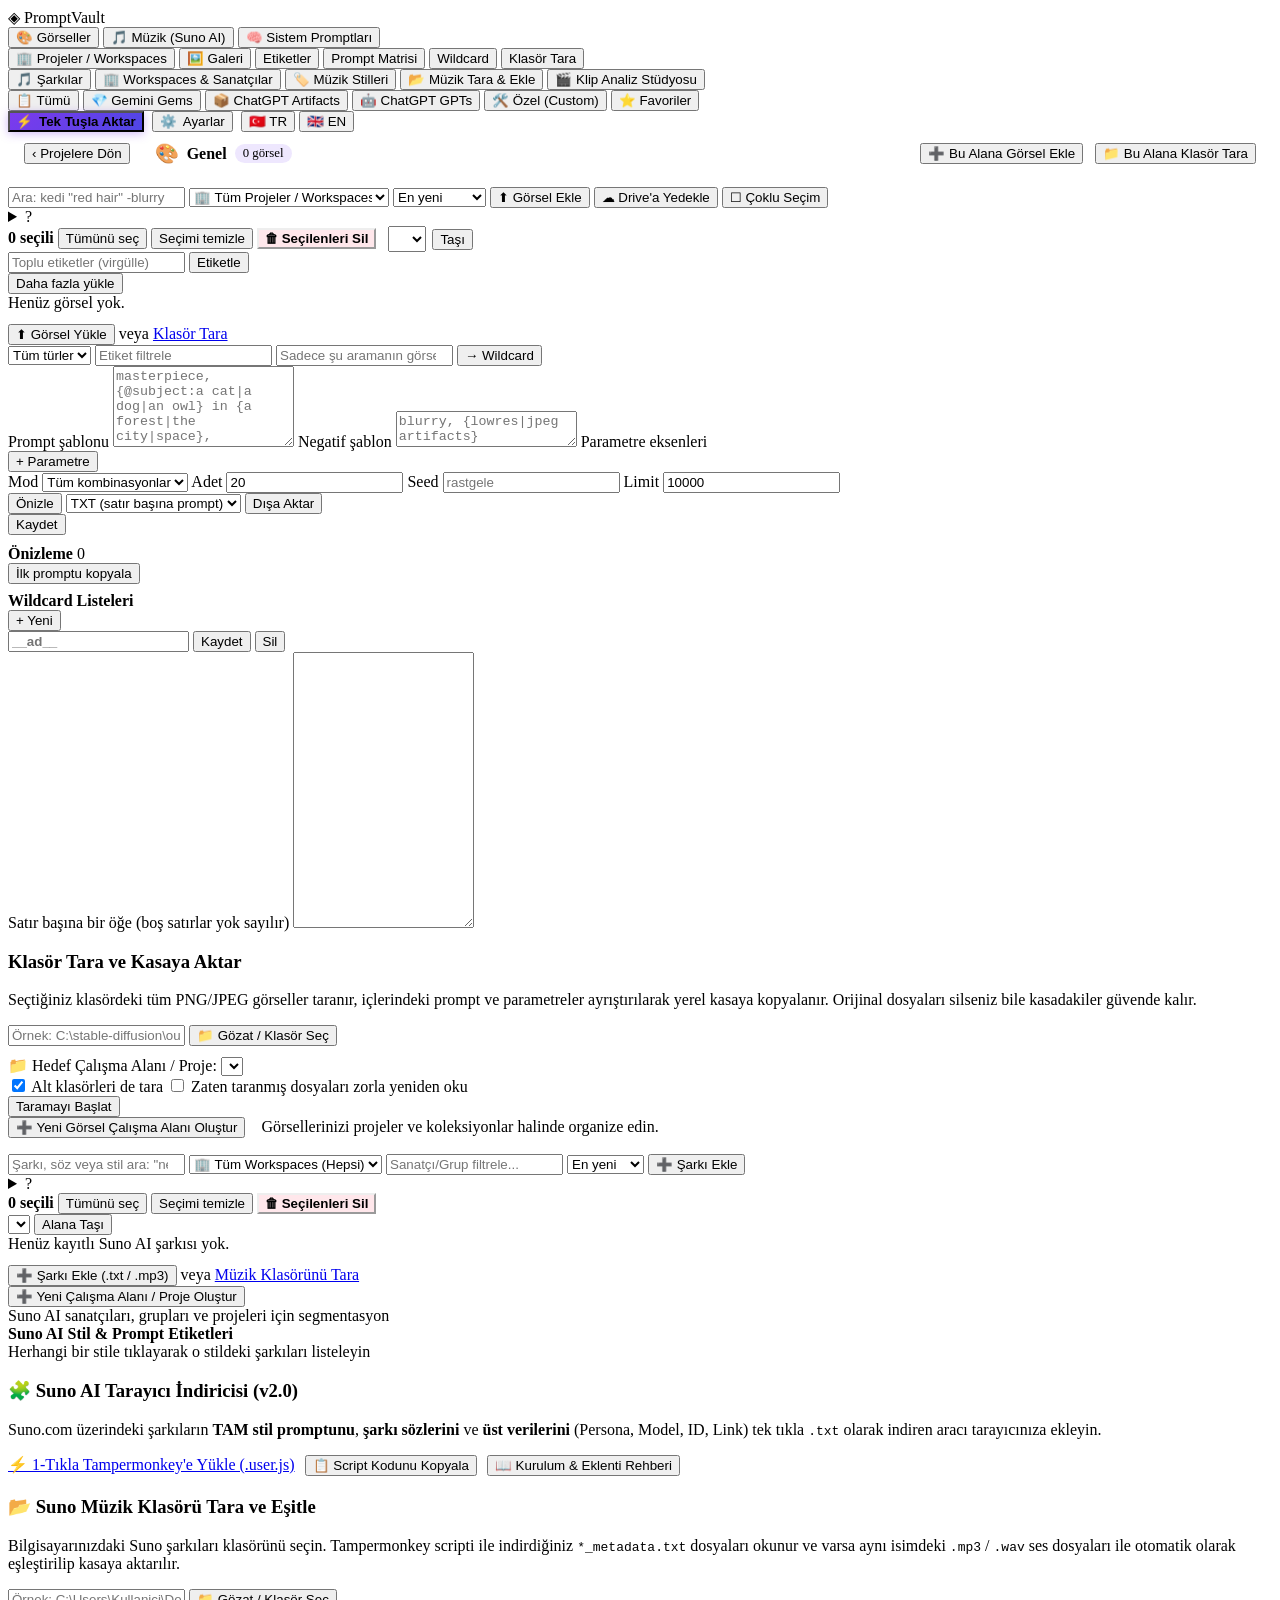
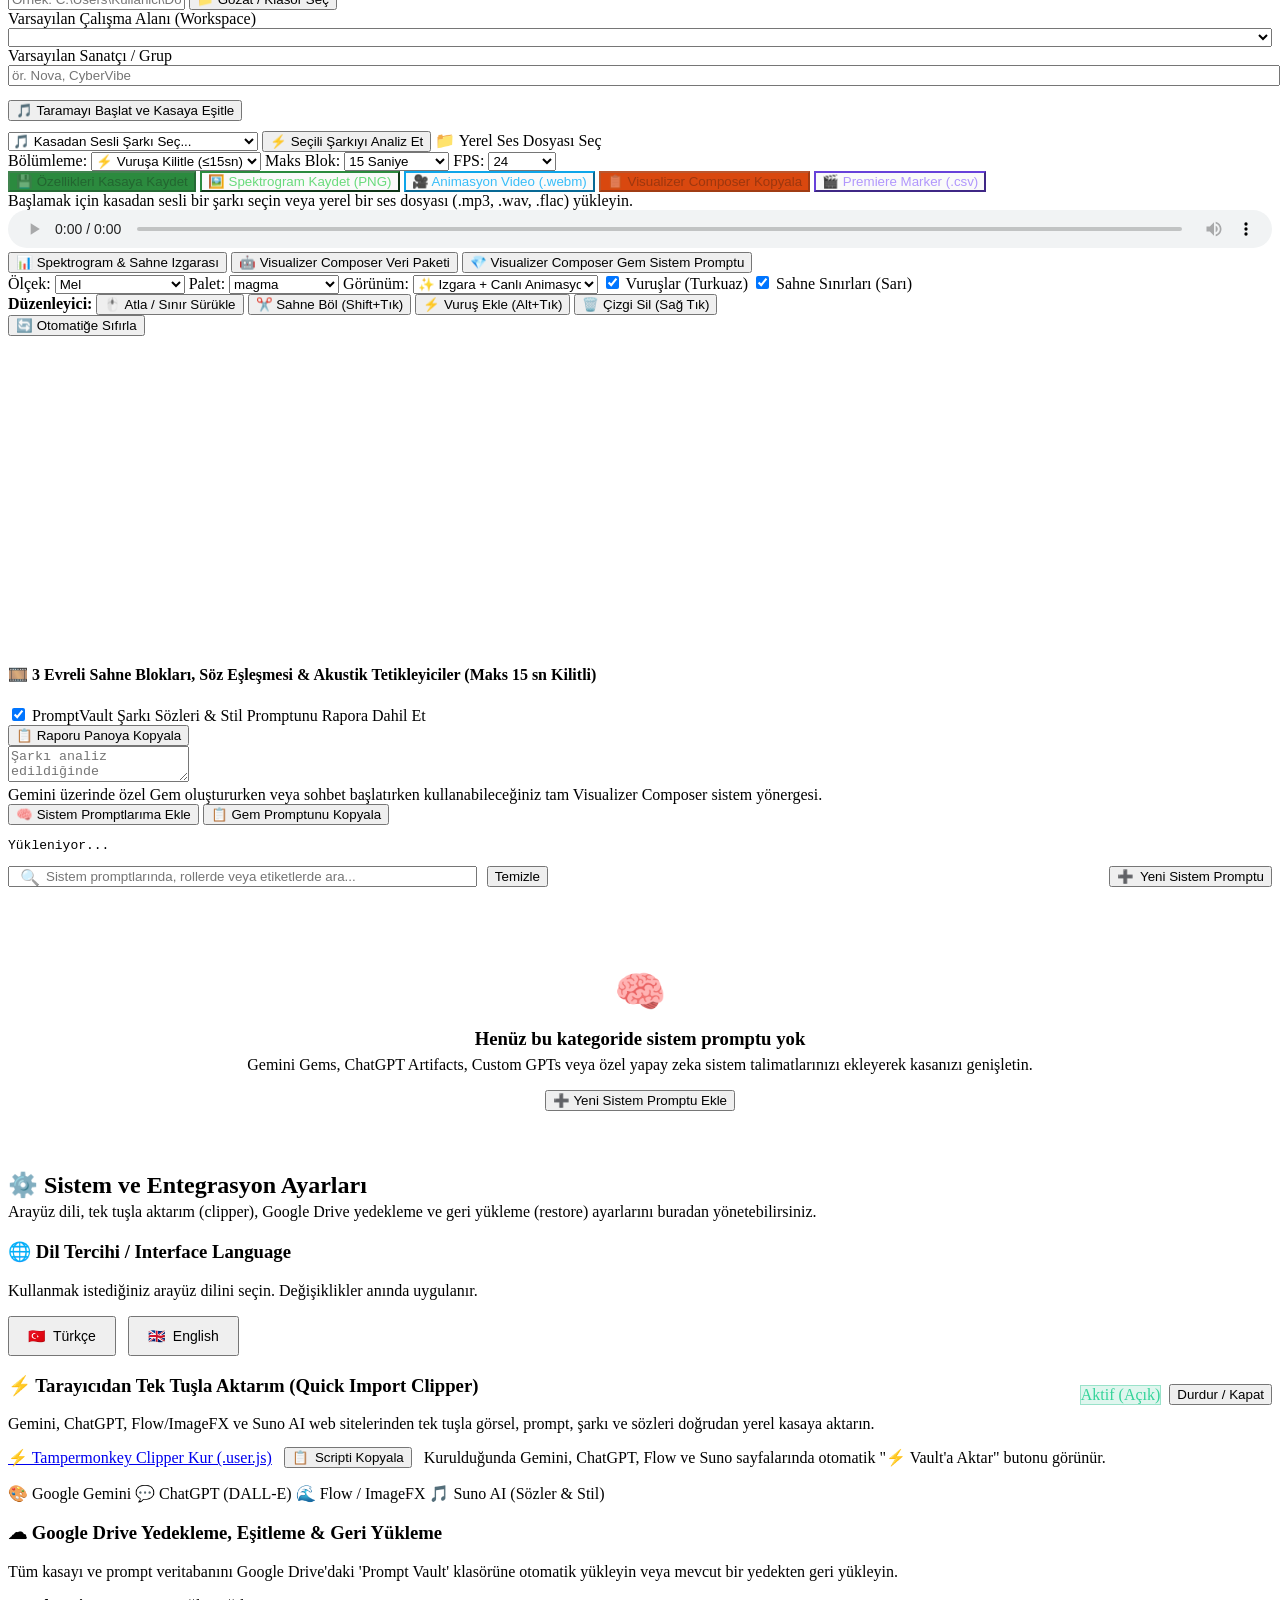
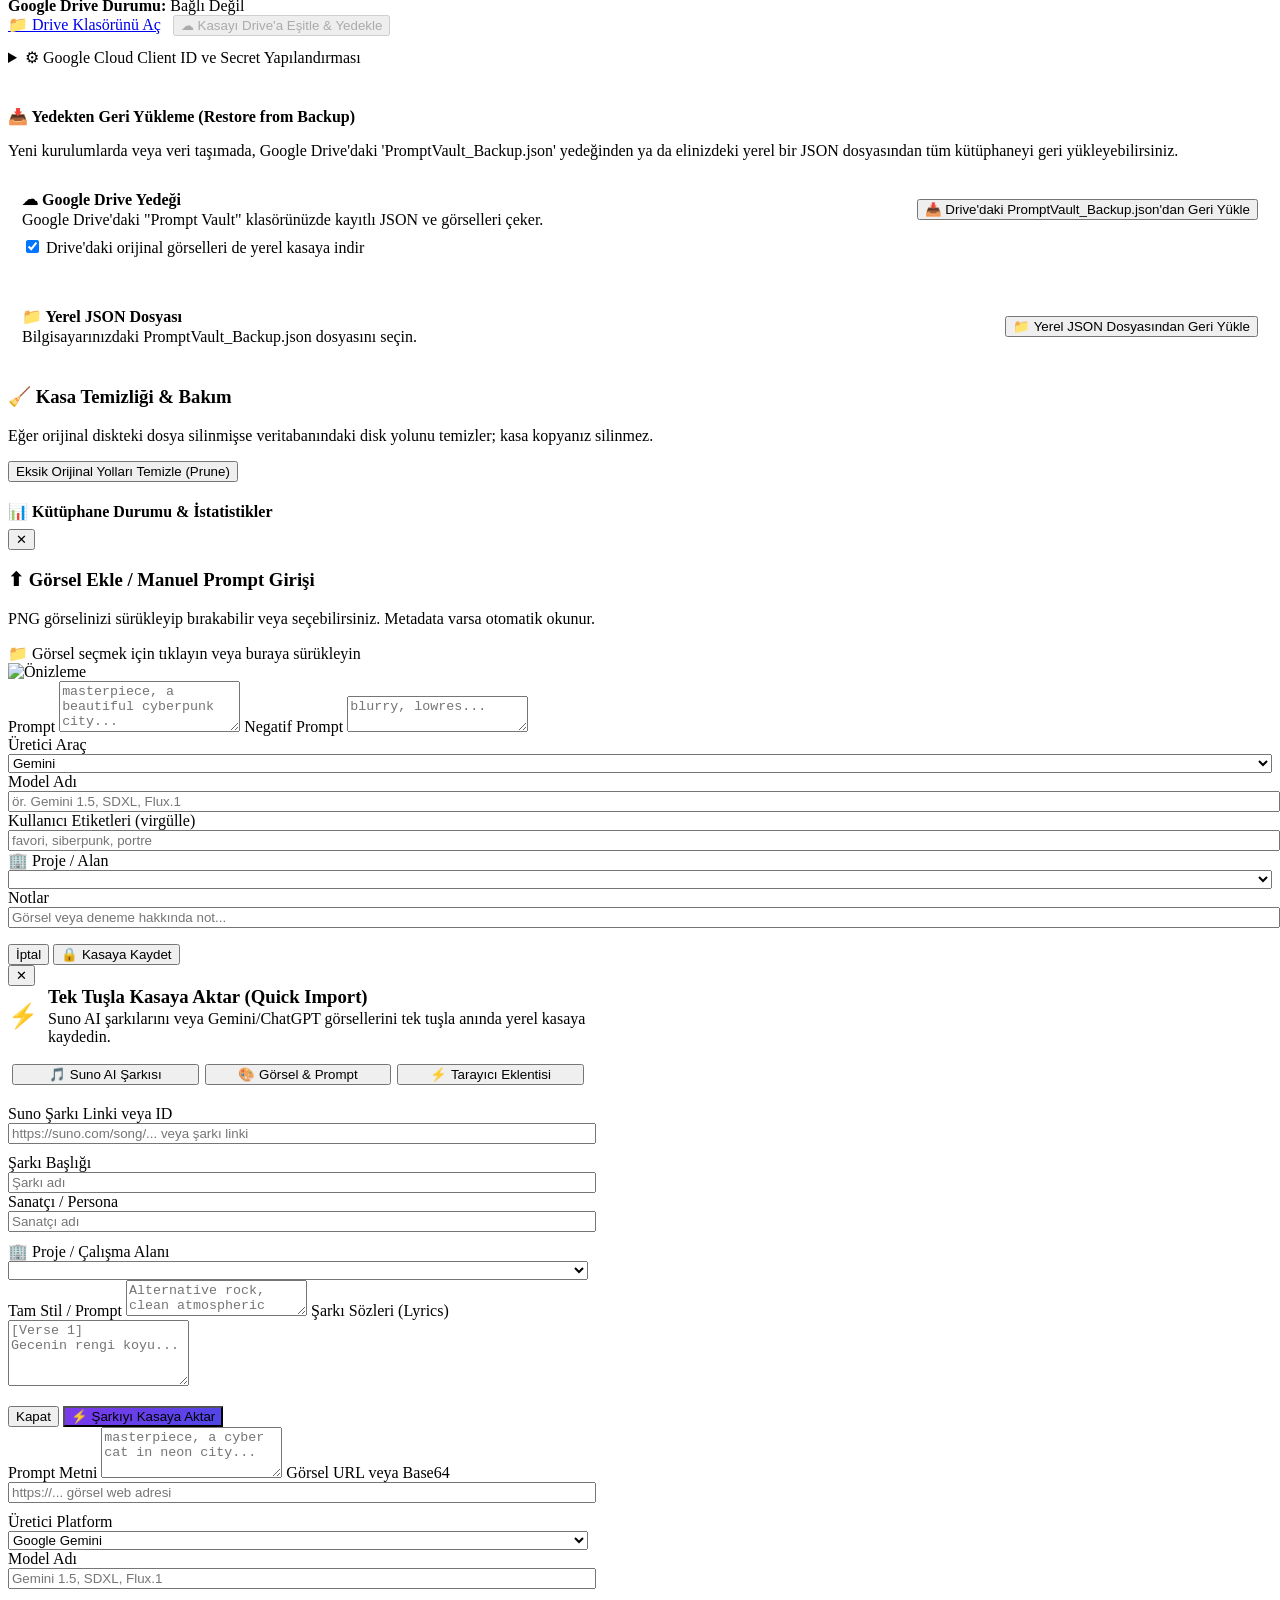
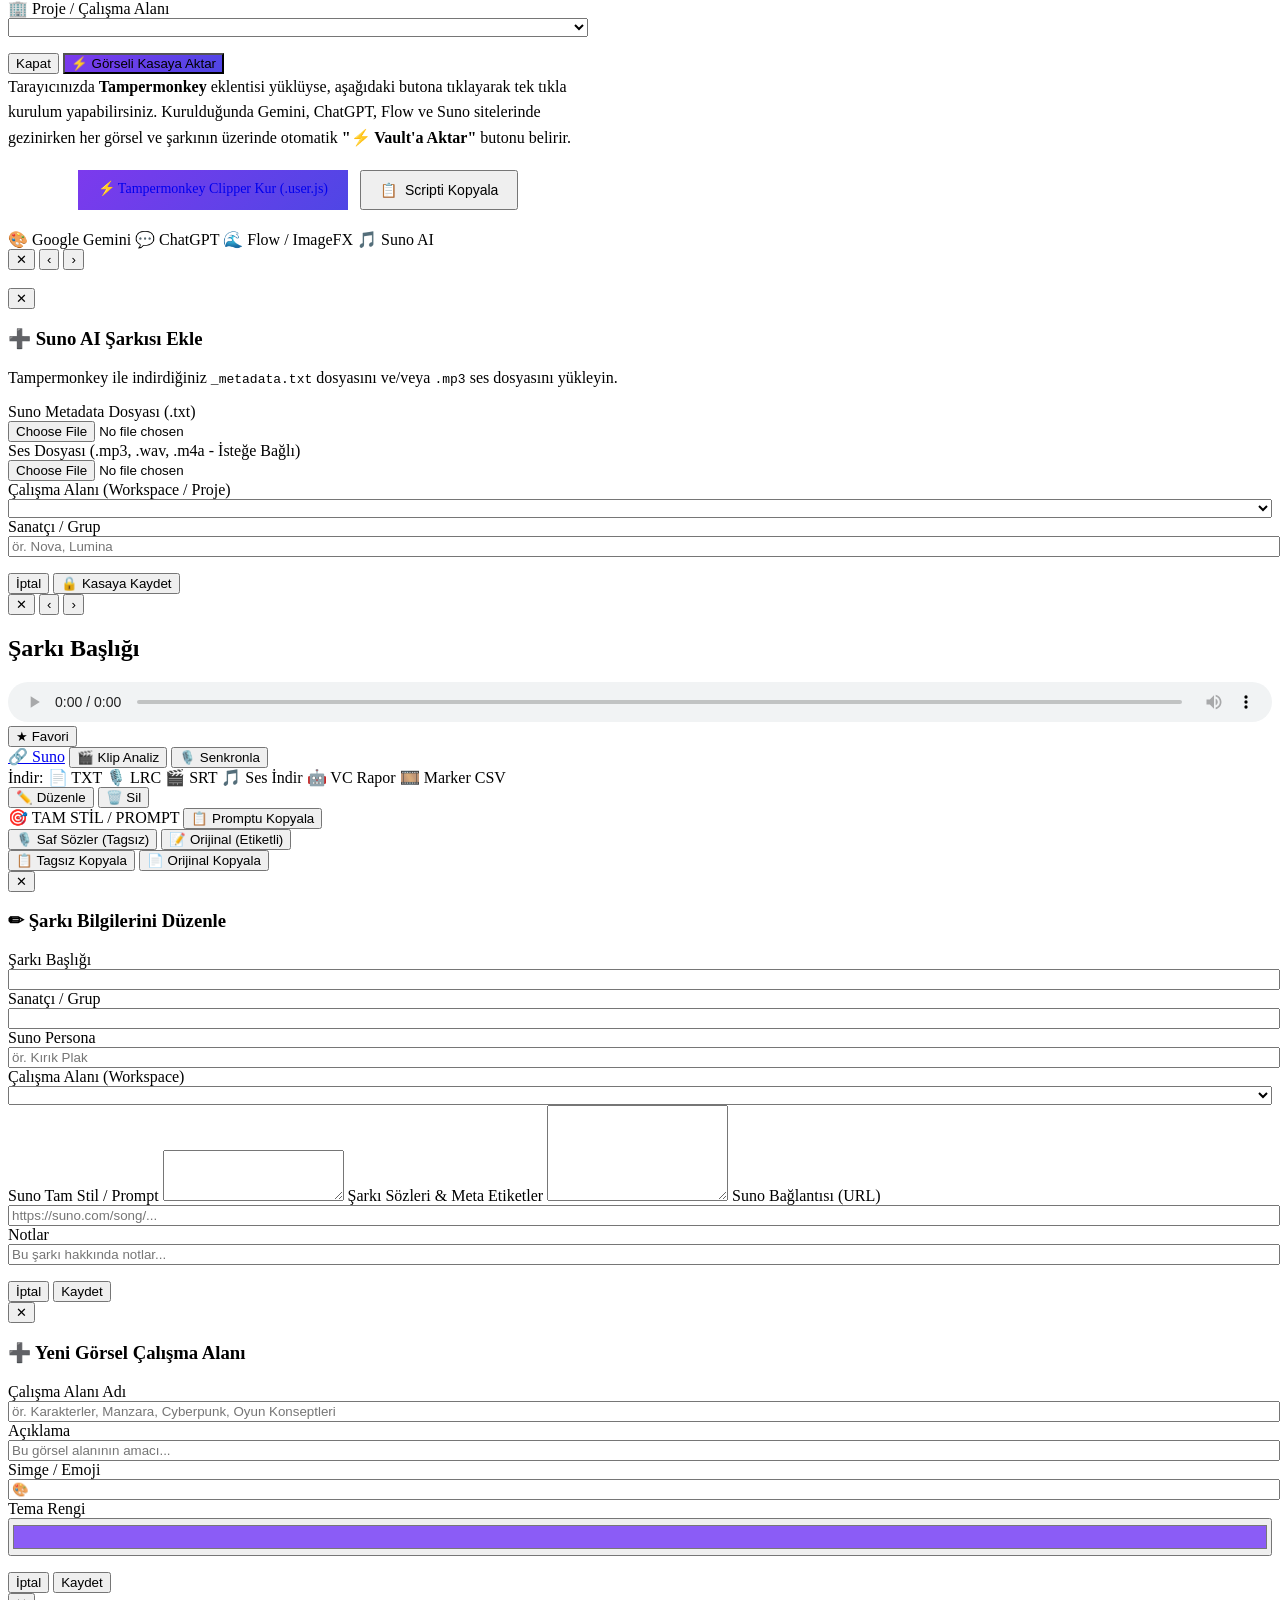
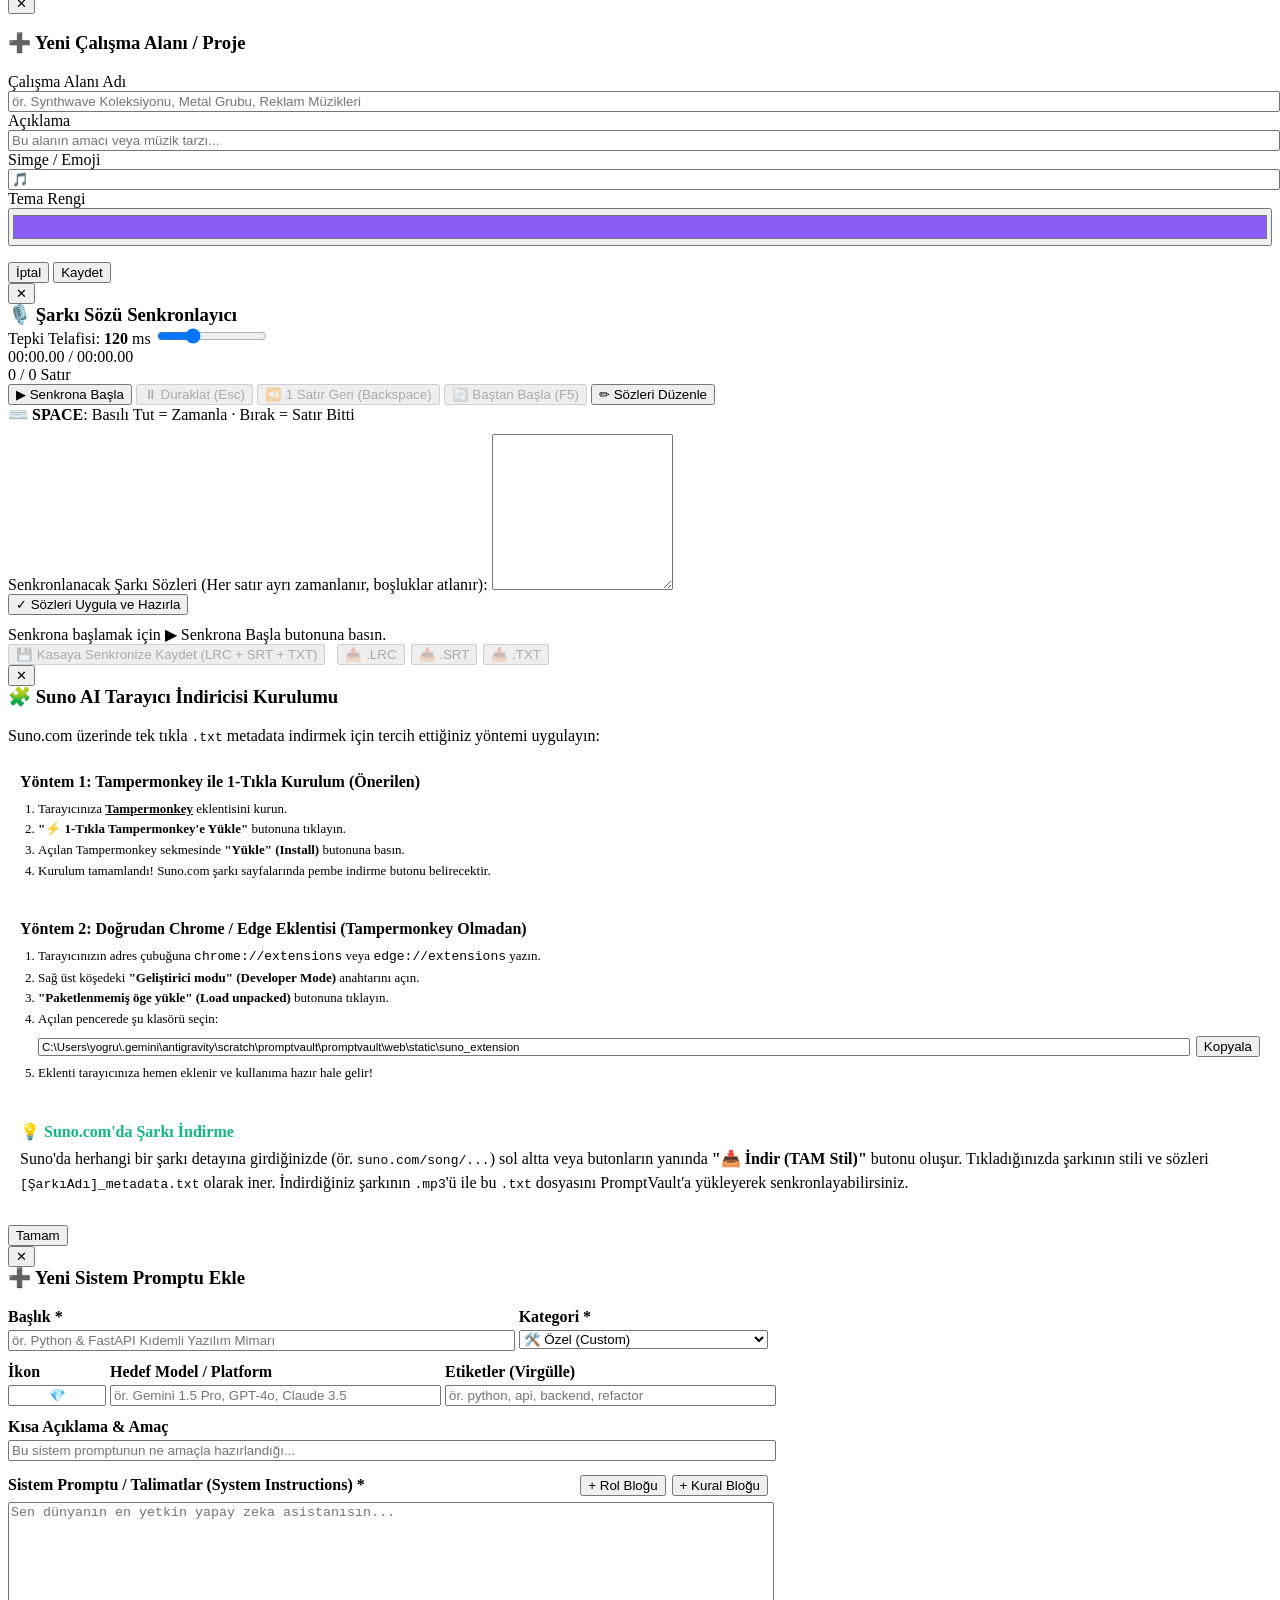
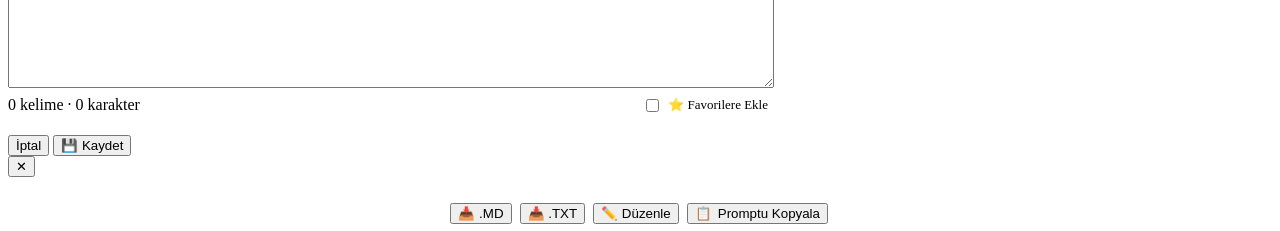
==== commit 46996e1e: "feat: integrate Klip Analiz Studyosu with beat-snap <=15s editor, animated spectrogram & WebM export" ====
--- a/promptvault/web/static/index.html
+++ b/promptvault/web/static/index.html
@@ -40,6 +40,7 @@
     <button data-music-tab="workspaces" data-i18n="tab_music_workspaces">🏢 Workspaces & Sanatçılar</button>
     <button data-music-tab="styles" data-i18n="tab_music_styles">🏷️ Müzik Stilleri</button>
     <button data-music-tab="music-scan" data-i18n="tab_music_scan">📂 Müzik Tara & Ekle</button>
+    <button data-music-tab="clip-studio" data-i18n="tab_music_clip_studio">🎬 Klip Analiz Stüdyosu</button>
   </nav>
 
   <!-- SYSTEM PROMPT TABS -->
@@ -280,7 +281,7 @@
             <code>style:synthwave</code> stildeki anahtar kelimeler<br>
             <code>lyrics:nakarat</code> şarkı sözlerinde arama<br>
             <code>model:v4</code> model versiyonu<br>
-            <code>is:fav</code> favoriler · <code>is:audio</code> ses dosyası olanlar<br>
+            <code>is:fav</code> favoriler · <code>is:audio</code> ses dosyası olanlar · <code>is:analyzed</code> klip analizi yapılanlar<br>
             <code>rating:>=4</code> yıldız puanı
           </div>
         </details>
@@ -331,7 +332,7 @@
     <section id="tab-music-music-scan" class="music-tab">
       <!-- SUNO BROWSER EXTENSION / USERSCRIPT PANEL -->
       <div class="panel narrow" style="margin-bottom: 20px;">
-        <h3>🧩 Suno AI Tarayıcı İndiricisi (v1.5)</h3>
+        <h3>🧩 Suno AI Tarayıcı İndiricisi (v2.0)</h3>
         <p class="muted small">Suno.com üzerindeki şarkıların <b>TAM stil promptunu</b>, <b>şarkı sözlerini</b> ve <b>üst verilerini</b> (Persona, Model, ID, Link) tek tıkla <code>.txt</code> olarak indiren aracı tarayıcınıza ekleyin.</p>
         
         <div style="display:flex; gap:10px; flex-wrap:wrap; margin-top:14px;">
@@ -368,6 +369,150 @@
         </div>
 
         <div id="mScanLog" class="small muted" style="margin-top:10px"></div>
+      </div>
+    </section>
+
+    <!-- KLİP ANALİZ STÜDYOSU & VISUALIZER COMPOSER TAB -->
+    <section id="tab-music-clip-studio" class="music-tab">
+      <div class="cs-topbar">
+        <div class="cs-source-group">
+          <select id="csSongSelect" style="min-width:250px; max-width:340px;">
+            <option value="">🎵 Kasadan Sesli Şarkı Seç...</option>
+          </select>
+          <button id="csBtnAnalyzeSong" type="button" class="primary">⚡ Seçili Şarkıyı Analiz Et</button>
+          <label class="button ghost cs-file-btn" title="Bilgisayardan yerel bir ses dosyası analiz et">
+            📁 Yerel Ses Dosyası Seç
+            <input id="csFileInput" type="file" accept=".mp3,.wav,.flac,.ogg,.m4a,.aac,audio/*" hidden>
+          </label>
+        </div>
+
+        <div class="cs-params-group">
+          <label class="small muted">Bölümleme:
+            <select id="csSegMode" style="width:170px" title="Omni Flash max 15 sn sınırı her zaman korunur">
+              <option value="snap" selected>⚡ Vuruşa Kilitle (≤15sn)</option>
+              <option value="fixed">📏 Sabit Blok</option>
+            </select>
+          </label>
+          <label class="small muted">Maks Blok:
+            <select id="csSegmentSelect" style="width:105px">
+              <option value="5">5 Saniye</option>
+              <option value="8">8 Saniye</option>
+              <option value="10">10 Saniye</option>
+              <option value="12">12 Saniye</option>
+              <option value="15" selected>15 Saniye</option>
+            </select>
+          </label>
+          <label class="small muted">FPS:
+            <select id="csFpsSelect" style="width:68px">
+              <option value="24" selected>24</option>
+              <option value="25">25</option>
+              <option value="30">30</option>
+              <option value="60">60</option>
+            </select>
+          </label>
+        </div>
+
+        <div class="cs-actions-group">
+          <button id="csBtnSaveDb" type="button" class="primary hidden" disabled style="background:#2b8a3e;" title="BPM, süre, frekans profili ve sahne analizini şarkının kasasına kaydet">💾 Özellikleri Kasaya Kaydet</button>
+          <button id="csBtnSavePng" type="button" class="ghost" disabled style="border-color:#2b8a3e; color:#69db7c;" title="300 DPI çözünürlükte PNG spektrogram kaydet">🖼️ Spektrogram Kaydet (PNG)</button>
+          <button id="csBtnRecordWebm" type="button" class="ghost" disabled style="border-color:#0ea5e9; color:#38bdf8;" title="Canlı animasyonlu spektrogramı oynatırken WebM video olarak kaydet">🎥 Animasyon Video (.webm)</button>
+          <button id="csBtnCopyVc" type="button" class="primary" disabled style="background:#d9480f;" title="Visualizer Composer Gem için zaman kodlu veri paketini kopyala">📋 Visualizer Composer Kopyala</button>
+          <button id="csBtnPremiere" type="button" class="ghost" disabled style="border-color:#6741d9; color:#b197fc;" title="Premiere Pro / DaVinci Resolve Marker CSV indir">🎬 Premiere Marker (.csv)</button>
+        </div>
+      </div>
+
+      <div id="csStatus" class="cs-status cs-status-muted">
+        Başlamak için kasadan sesli bir şarkı seçin veya yerel bir ses dosyası (.mp3, .wav, .flac) yükleyin.
+      </div>
+      <div id="csProgressWrap" class="cs-progress-wrap hidden">
+        <div id="csProgressFill" class="cs-progress-fill"></div>
+      </div>
+
+      <div id="csMetricsStrip" class="cs-metrics-strip hidden"></div>
+
+      <div id="csPlayerBar" class="cs-player-bar hidden">
+        <audio id="csAudio" controls style="width:100%; height:38px;"></audio>
+      </div>
+
+      <div class="cs-subtabs">
+        <button type="button" class="cs-subtab-btn active" data-cs-tab="spec">📊 Spektrogram & Sahne Izgarası</button>
+        <button type="button" class="cs-subtab-btn" data-cs-tab="vc">🤖 Visualizer Composer Veri Paketi</button>
+        <button type="button" class="cs-subtab-btn" data-cs-tab="gem">💎 Visualizer Composer Gem Sistem Promptu</button>
+      </div>
+
+      <!-- SUB-PANE 1: SPECTROGRAM & SCENES -->
+      <div id="cs-pane-spec" class="cs-subpane">
+        <div class="cs-spec-controls">
+          <label class="small">Ölçek:
+            <select id="csScaleSelect" style="width:130px">
+              <option value="mel" selected>Mel</option>
+              <option value="log">Logaritmik (Hz)</option>
+              <option value="linear">Lineer</option>
+            </select>
+          </label>
+          <label class="small">Palet:
+            <select id="csCmapSelect" style="width:110px">
+              <option value="magma" selected>magma</option>
+              <option value="inferno">inferno</option>
+              <option value="viridis">viridis</option>
+              <option value="plasma">plasma</option>
+              <option value="coolwarm">coolwarm</option>
+            </select>
+          </label>
+          <label class="small">Görünüm:
+            <select id="csViewMode" style="width:185px">
+              <option value="both" selected>✨ Izgara + Canlı Animasyon</option>
+              <option value="grid">📊 Sadece Tam Izgara</option>
+              <option value="anim">🎞️ Sadece Canlı Animasyon</option>
+            </select>
+          </label>
+          <label class="inline small"><input type="checkbox" id="csShowPeaks" checked> Vuruşlar (Turkuaz)</label>
+          <label class="inline small"><input type="checkbox" id="csShowGrid" checked> Sahne Sınırları (Sarı)</label>
+          <div style="flex:1"></div>
+          <span id="csCanvasTooltip" class="cs-tooltip hidden"></span>
+        </div>
+
+        <div class="cs-editor-bar">
+          <span class="small muted"><b>Düzenleyici:</b></span>
+          <button type="button" class="cs-tool-btn active" data-tool="move" title="Sarı sahne çizgilerini sürükleyerek taşı (3-15 sn sınırı korunur) veya tıklayarak şarkıda atla">🖱️ Atla / Sınır Sürükle</button>
+          <button type="button" class="cs-tool-btn" data-tool="split" title="Spektrograma tıklayarak yeni sahne sınırı ekle (veya Shift+Tık)">✂️ Sahne Böl (Shift+Tık)</button>
+          <button type="button" class="cs-tool-btn" data-tool="peak" title="Spektrograma tıklayarak özel vuruş/efekt tetikleyicisi ekle (veya Alt+Tık)">⚡ Vuruş Ekle (Alt+Tık)</button>
+          <button type="button" class="cs-tool-btn" data-tool="erase" title="Turkuaz vuruş çizgisini veya sarı sahne sınırını kaldır (15sn sınırını aşmayanlar)">🗑️ Çizgi Sil (Sağ Tık)</button>
+          <div style="flex:1"></div>
+          <button type="button" id="csBtnResetEdits" class="ghost small" title="Manuel değişiklikleri sıfırlayıp otomatik analize dön">🔄 Otomatiğe Sıfırla</button>
+        </div>
+
+        <div id="csGridWrap" class="cs-canvas-wrap">
+          <canvas id="csSpecCanvas"></canvas>
+        </div>
+
+        <div id="csAnimWrap" class="cs-canvas-wrap cs-anim-wrap">
+          <canvas id="csAnimCanvas"></canvas>
+        </div>
+
+        <h4 class="cs-scenes-title">🎞️ 3 Evreli Sahne Blokları, Söz Eşleşmesi & Akustik Tetikleyiciler (Maks 15 sn Kilitli)</h4>
+        <div id="csScenesGrid" class="cs-scenes-grid"></div>
+      </div>
+
+      <!-- SUB-PANE 2: VISUALIZER COMPOSER DATA REPORT -->
+      <div id="cs-pane-vc" class="cs-subpane hidden">
+        <div class="cs-vc-toolbar">
+          <label class="inline small"><input type="checkbox" id="csIncludeLyrics" checked> PromptVault Şarkı Sözleri & Stil Promptunu Rapora Dahil Et</label>
+          <div style="flex:1"></div>
+          <button type="button" class="primary small" onclick="$('#csBtnCopyVc').click()">📋 Raporu Panoya Kopyala</button>
+        </div>
+        <textarea id="csVcReport" class="cs-vc-textarea" readonly placeholder="Şarkı analiz edildiğinde Visualizer Composer veri paketi burada oluşturulacak..."></textarea>
+      </div>
+
+      <!-- SUB-PANE 3: VISUALIZER COMPOSER GEM SYSTEM PROMPT -->
+      <div id="cs-pane-gem" class="cs-subpane hidden">
+        <div class="cs-vc-toolbar">
+          <span class="muted small">Gemini üzerinde özel Gem oluştururken veya sohbet başlatırken kullanabileceğiniz tam Visualizer Composer sistem yönergesi.</span>
+          <div style="flex:1"></div>
+          <button id="csBtnSaveGemToSys" type="button" class="ghost small">🧠 Sistem Promptlarıma Ekle</button>
+          <button id="csBtnCopyGem" type="button" class="primary small">📋 Gem Promptunu Kopyala</button>
+        </div>
+        <pre class="sys-detail-pre cs-gem-pre"><code id="csGemPromptContent">Yükleniyor...</code></pre>
       </div>
     </section>
   </div>
@@ -805,12 +950,13 @@
           <audio id="mlAudio" controls preload="none" style="width:100%; height:40px;"></audio>
         </div>
 
-        <!-- ACTION BAR: STARS, FAV, SUNO LINK, SYNC -->
+        <!-- ACTION BAR: STARS, FAV, SUNO LINK, SYNC, CLIP STUDIO -->
         <div class="song-detail-action-bar">
           <div class="stars" id="mlStars"></div>
           <button id="mlFavBtn" class="favbtn">★ Favori</button>
           <div style="flex:1"></div>
           <a id="mlSunoLink" href="#" target="_blank" class="ghost small" title="Suno sayfasında aç">🔗 Suno</a>
+          <button id="mlOpenClipStudioBtn" class="ghost small" title="Klip Analiz Stüdyosu ile spektrogram, BPM ve sahne analizi yap" data-i18n="btn_clip_studio">🎬 Klip Analiz</button>
           <button id="mlOpenSyncBtn" class="primary small" title="DistroKid tarzı senkronlayıcıyı aç" data-i18n="btn_sync_music">🎙️ Senkronla</button>
         </div>
 
@@ -821,6 +967,8 @@
           <a id="mlDlLrc" class="ghost small hidden" download title="Senkronlu .lrc indir">🎙️ LRC</a>
           <a id="mlDlSrt" class="ghost small hidden" download title="Altyazı .srt indir">🎬 SRT</a>
           <a id="mlDlAudio" class="ghost small hidden" download title="Ses dosyasını (.mp3) indir">🎵 Ses İndir</a>
+          <a id="mlDlVcTxt" class="ghost small hidden" download title="Visualizer Composer veri paketi (.txt) indir">🤖 VC Rapor</a>
+          <a id="mlDlMarkersCsv" class="ghost small hidden" download title="Premiere Pro / DaVinci Marker (.csv) indir">🎞️ Marker CSV</a>
           <div style="flex:1"></div>
           <button id="mlEditBtn" class="ghost small" title="Şarkıyı düzenle" data-i18n="btn_edit">✏️ Düzenle</button>
           <button id="mlDeleteBtn" class="ghost small danger" title="Şarkıyı kasadan sil" data-i18n="btn_delete">🗑️ Sil</button>
@@ -1183,8 +1331,9 @@
 </div>
 
 <div id="toast" class="toast hidden"></div>
-<script src="/static/app.js?v=2.5"></script>
-<script src="/static/music.js?v=2.5"></script>
-<script src="/static/sysprompts.js?v=2.5"></script>
+<script src="/static/app.js?v=2.6"></script>
+<script src="/static/music.js?v=2.6"></script>
+<script src="/static/clip_studio.js?v=2.6"></script>
+<script src="/static/sysprompts.js?v=2.6"></script>
 </body>
 </html>
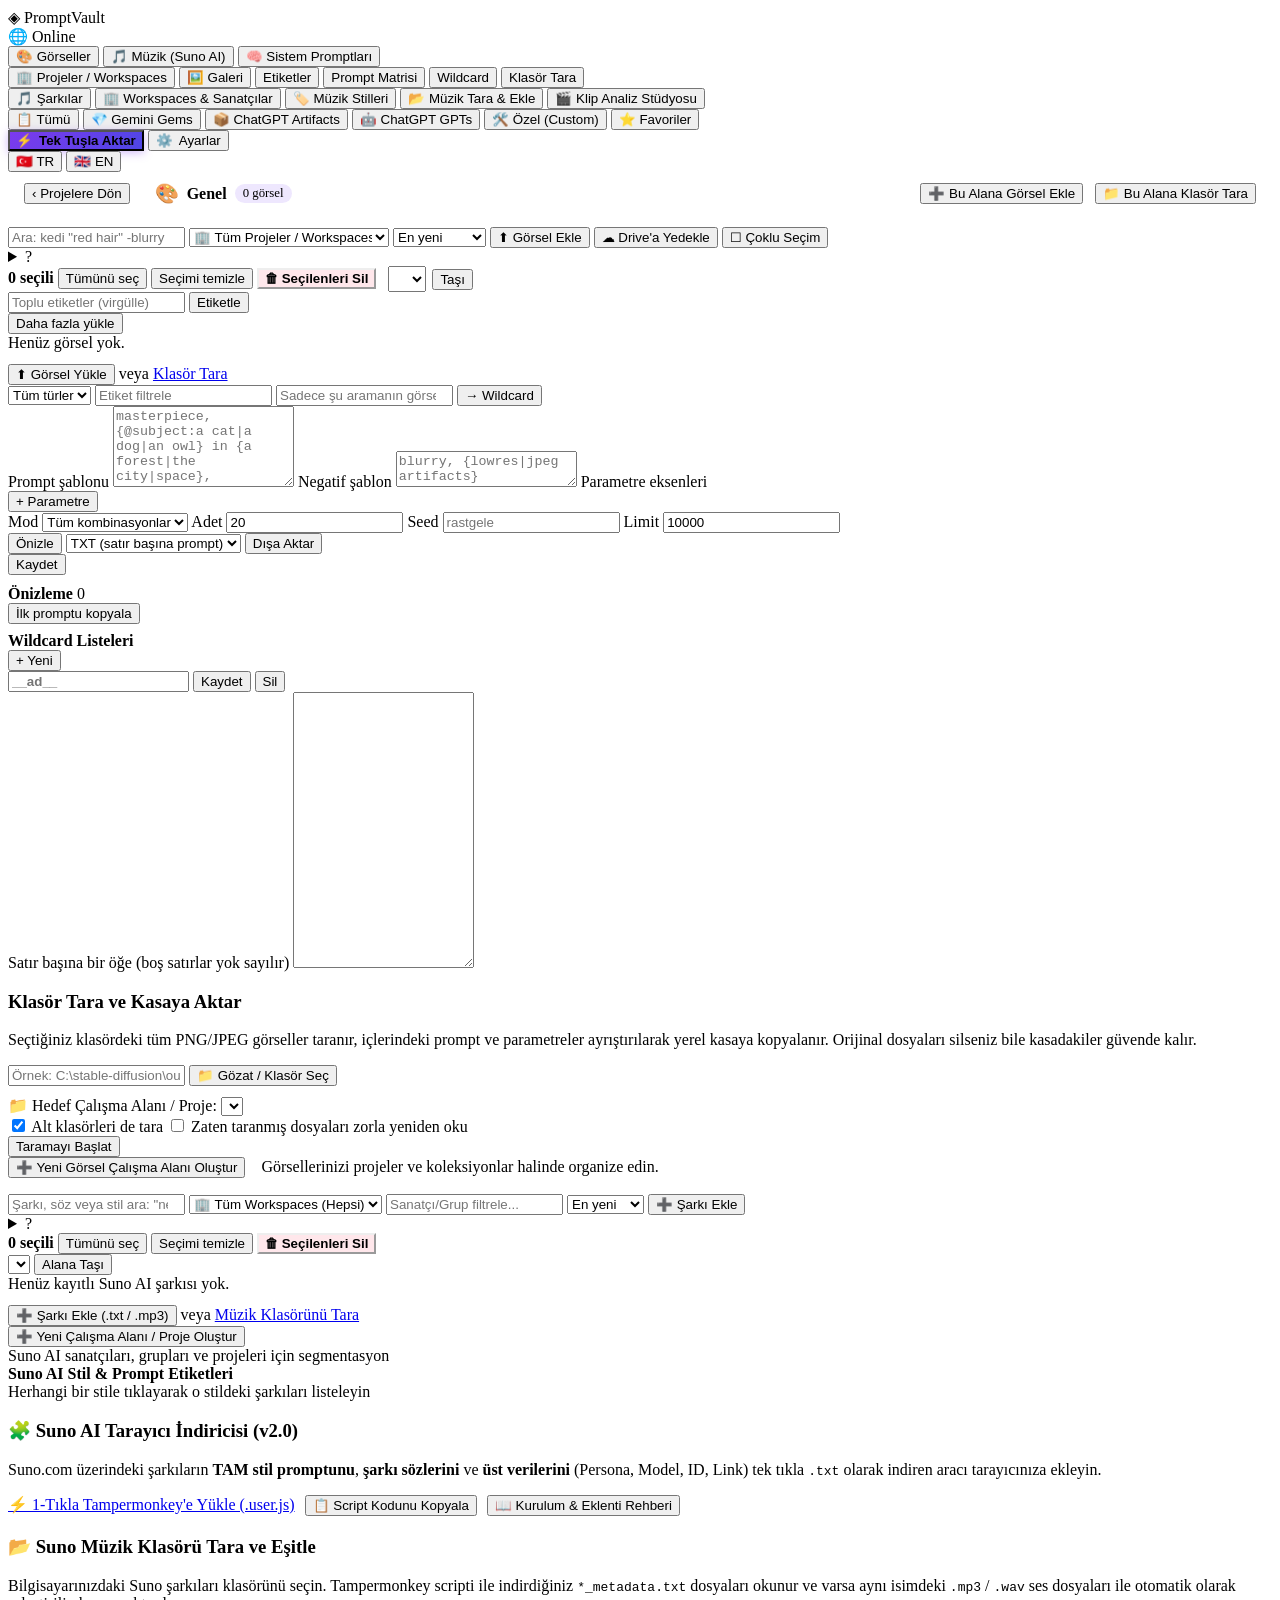
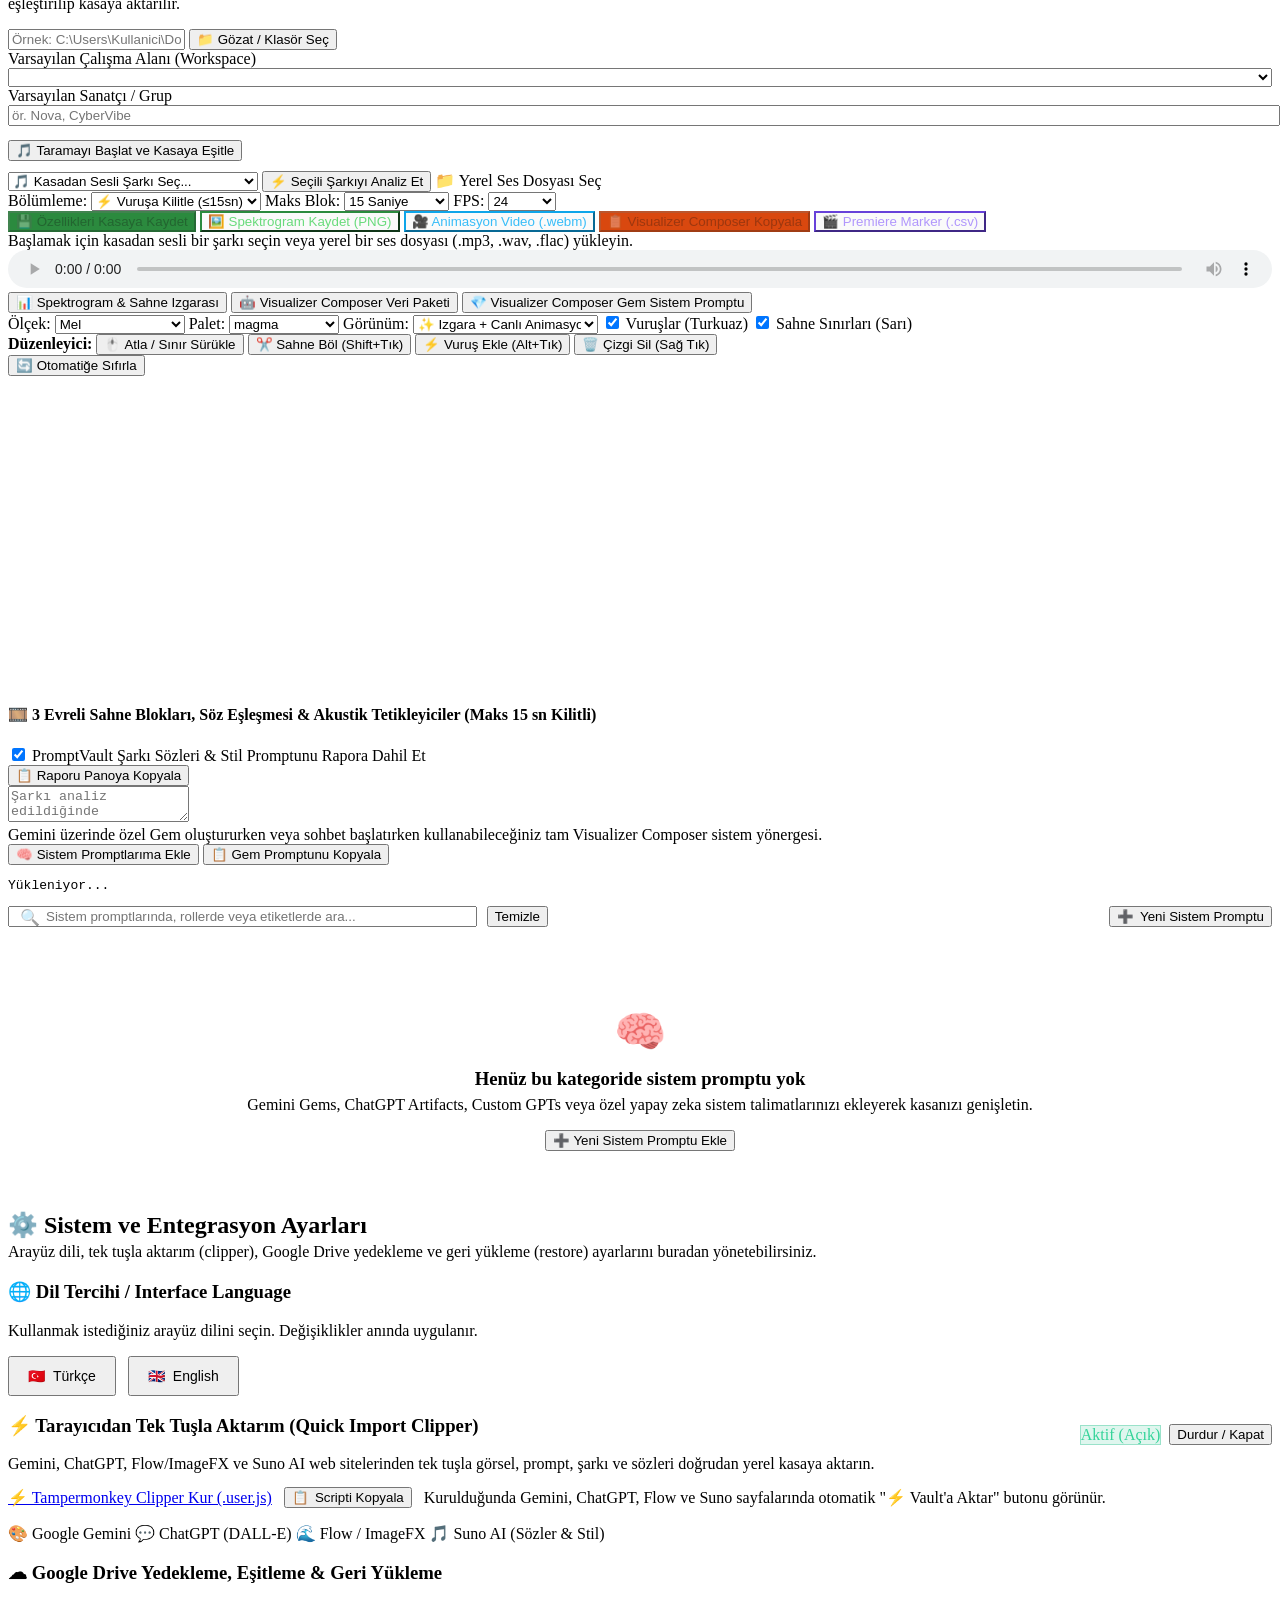
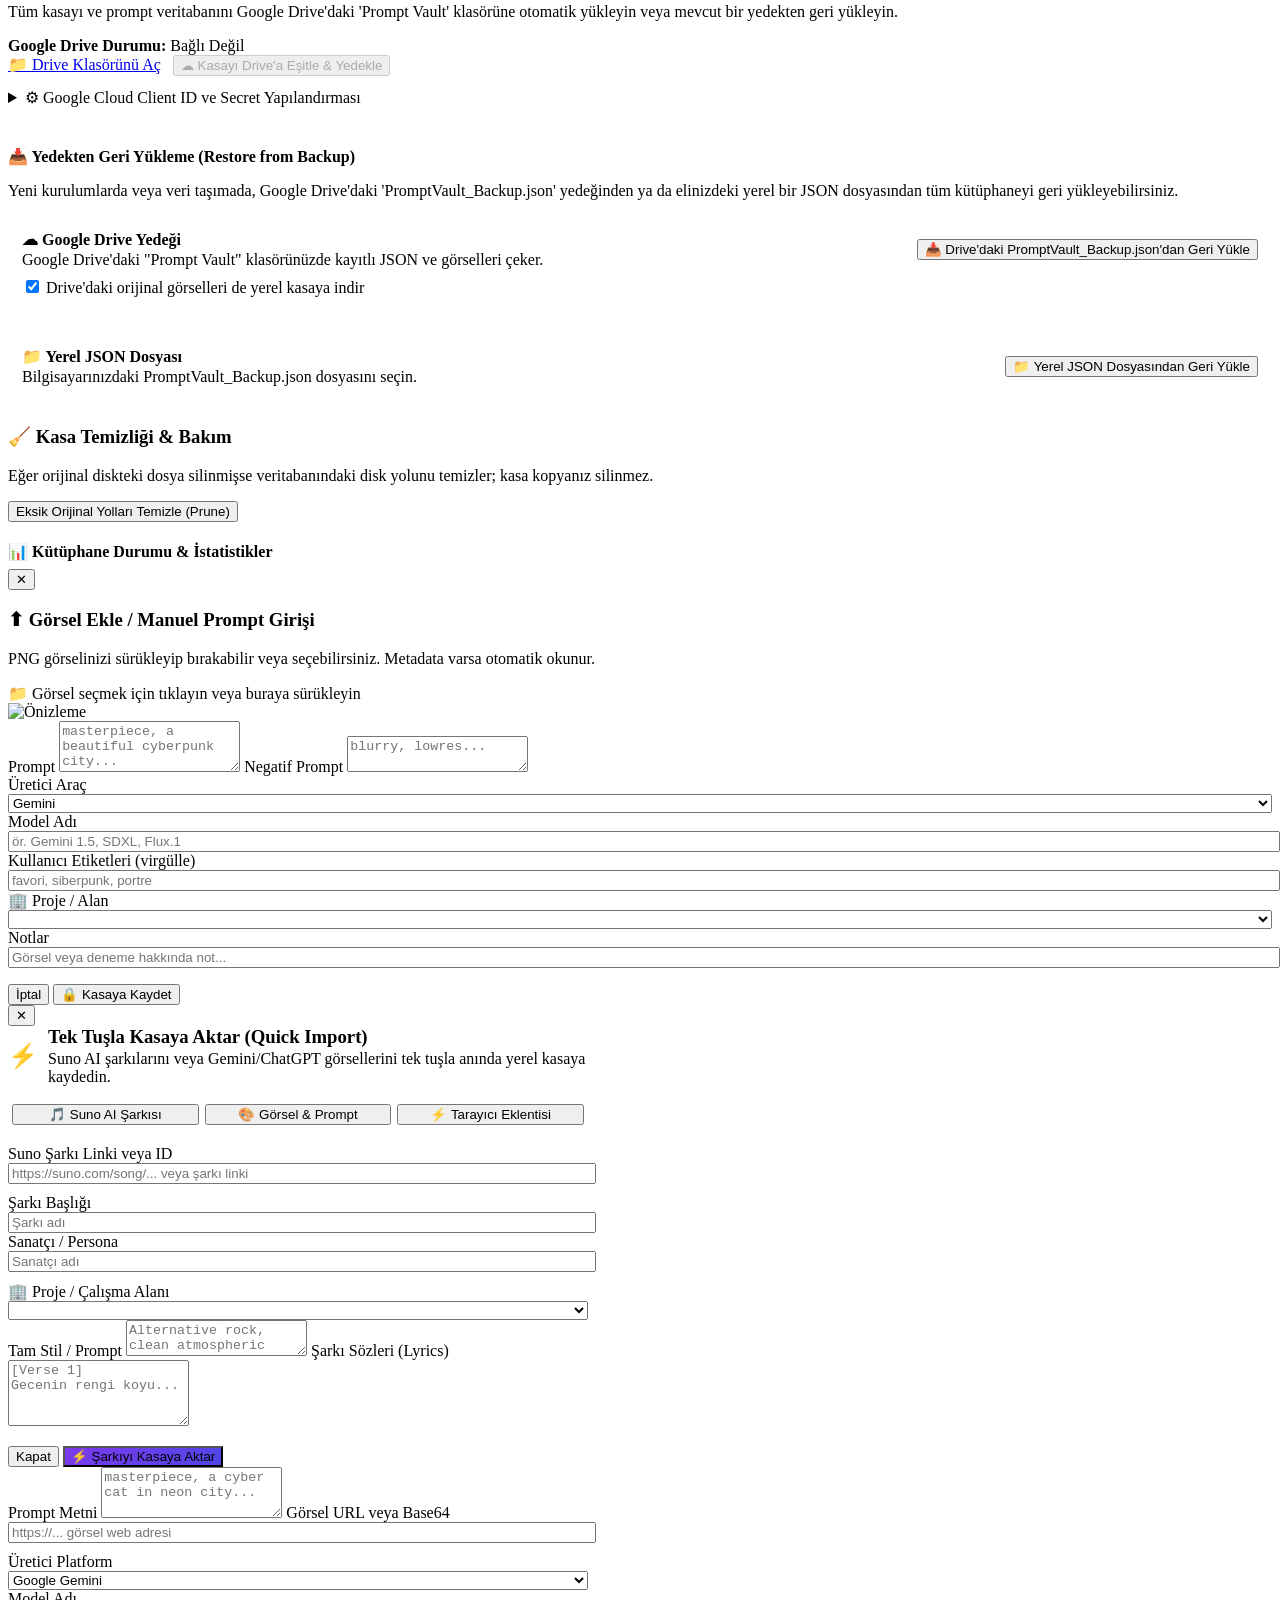
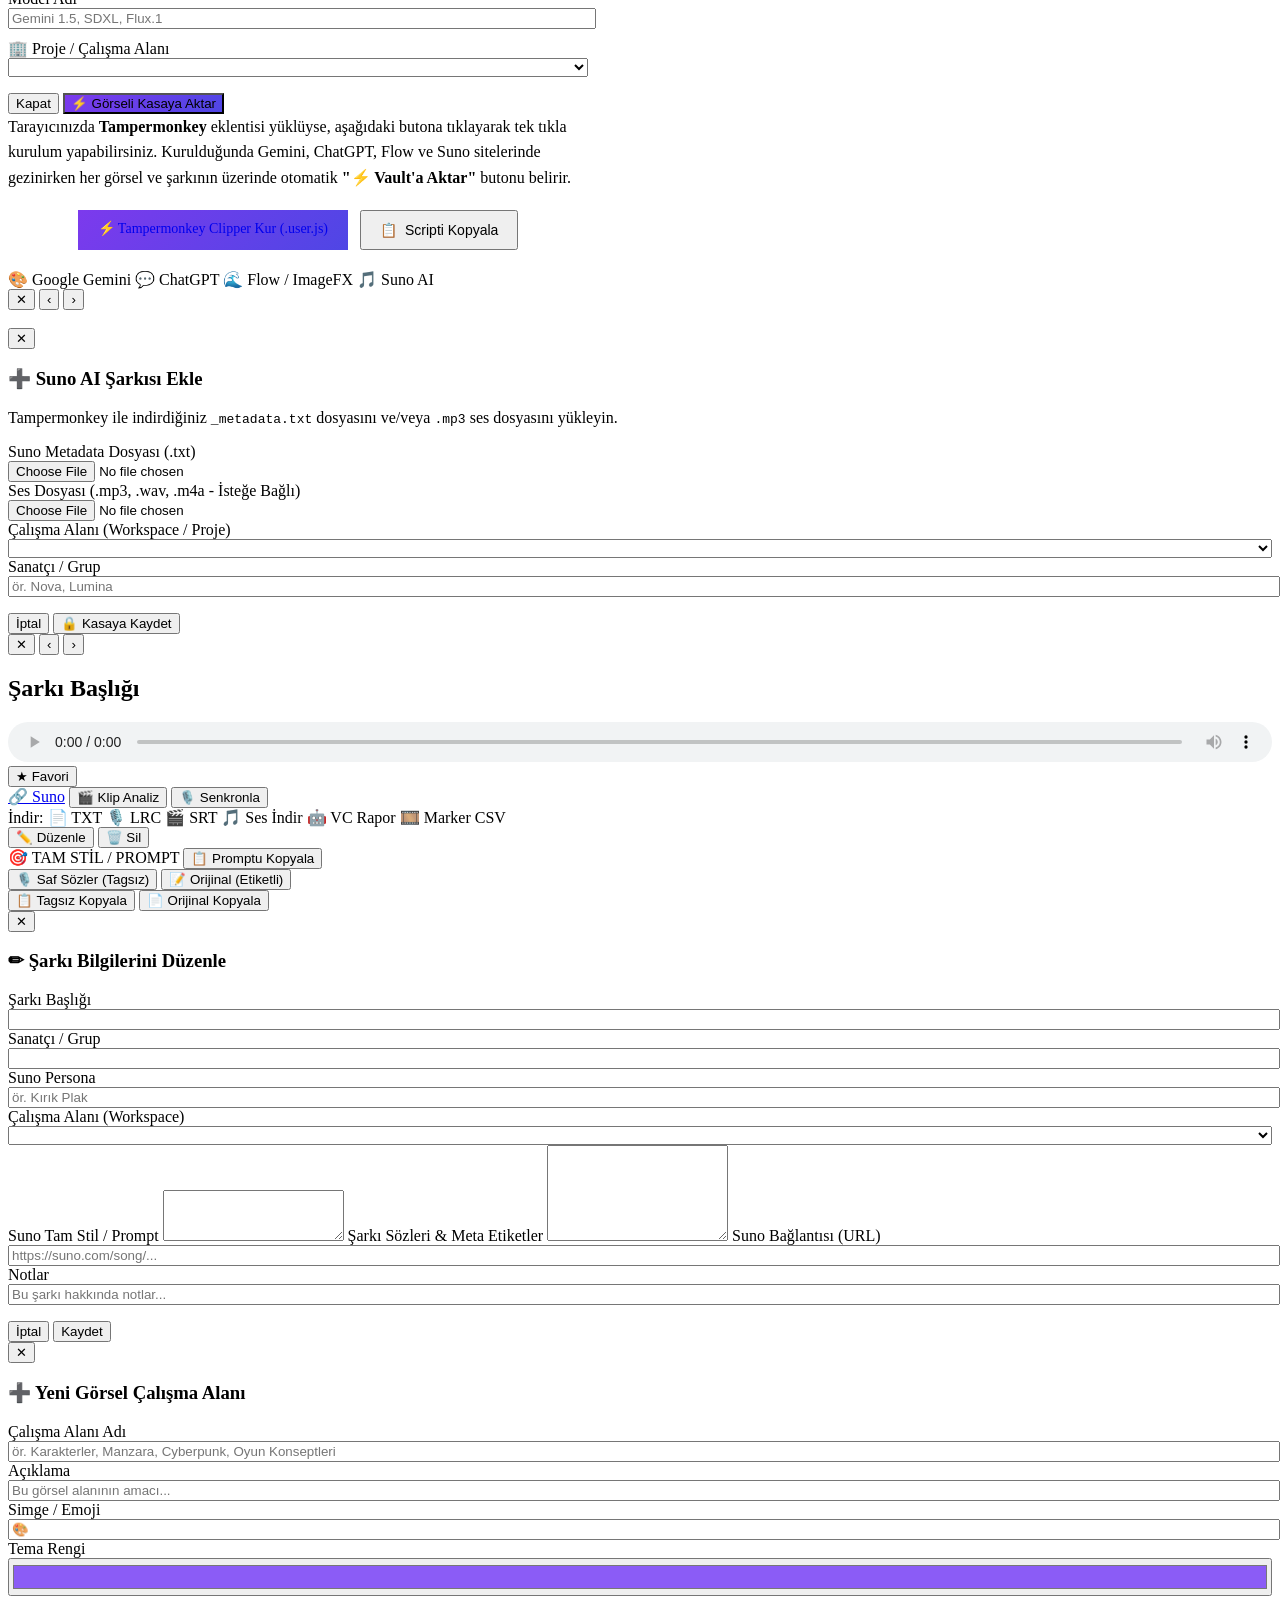
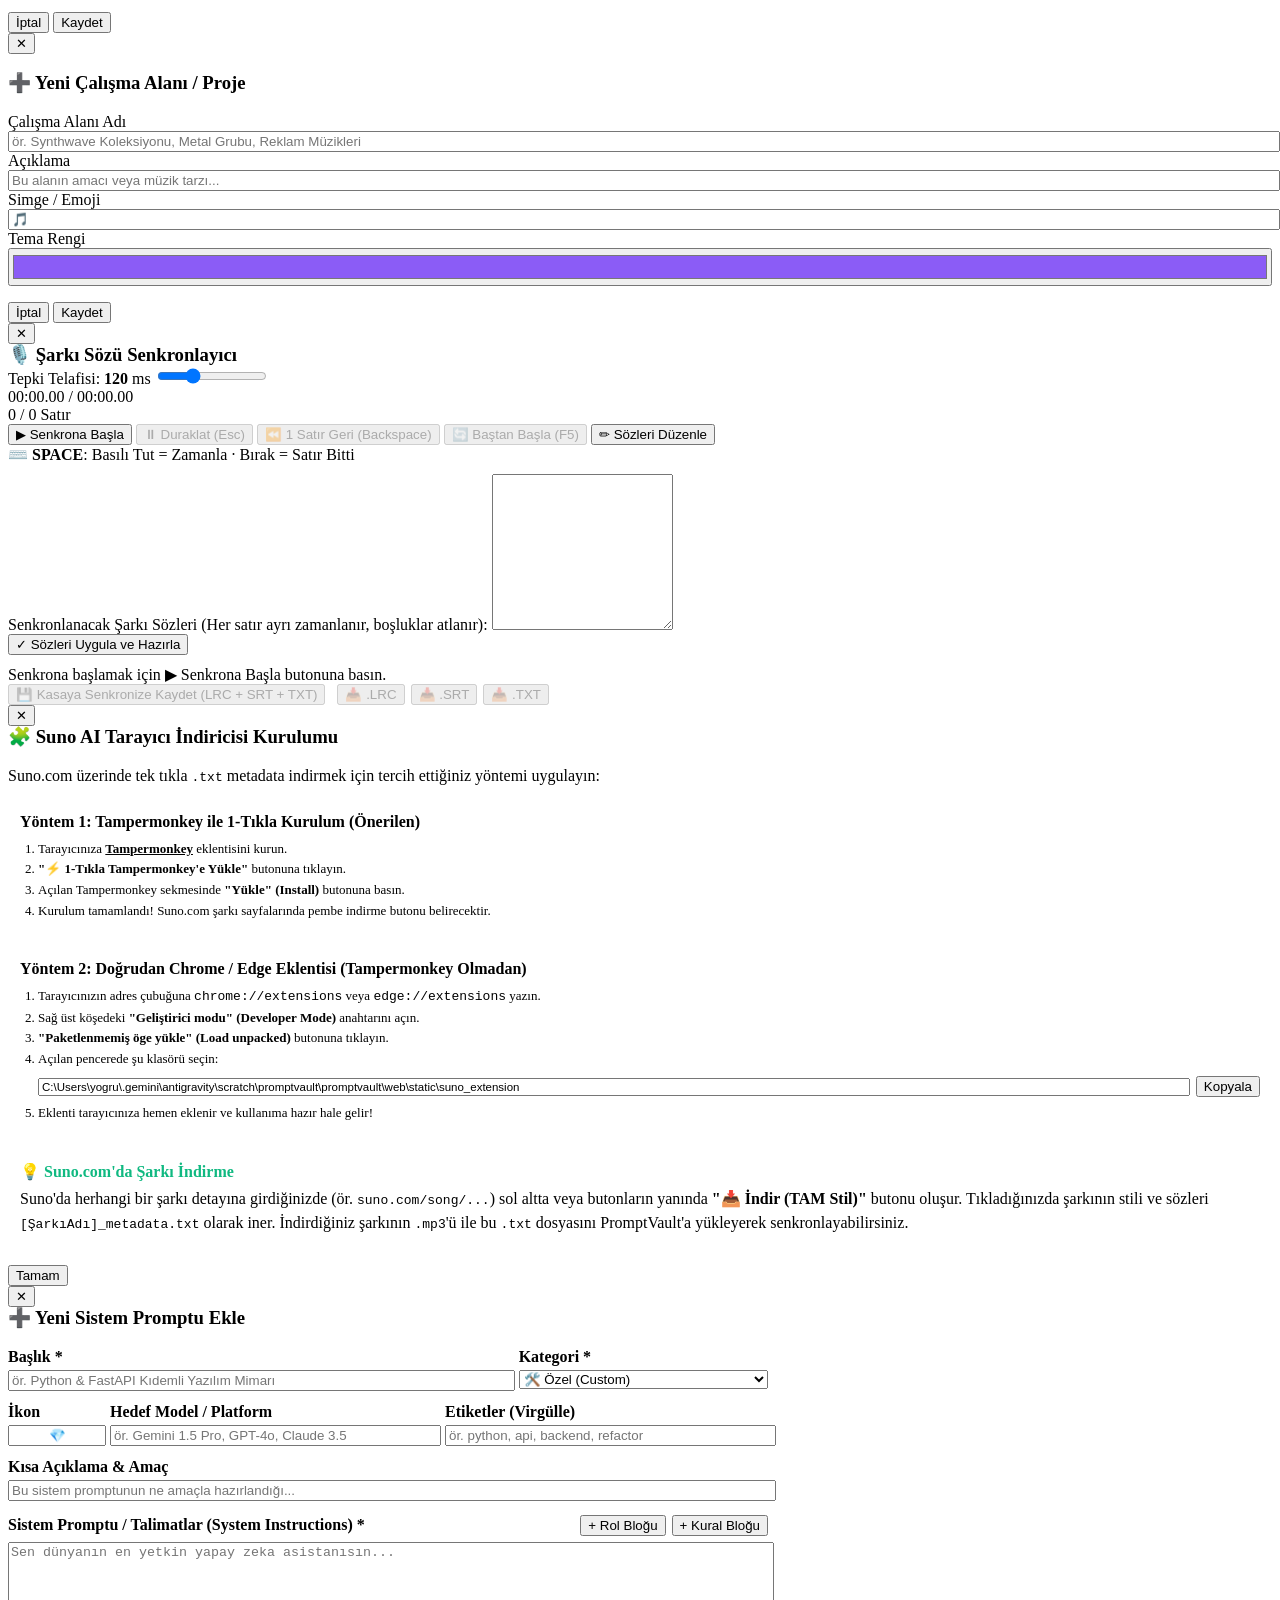
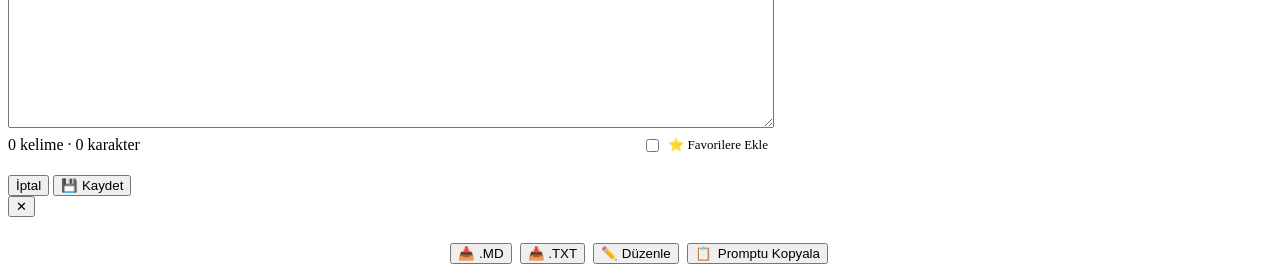
==== commit d14adfd6: "feat: add online-only responsive mobile & tablet UI layout (--online flag + body.online-mode)" ====
--- a/promptvault/web/static/index.html
+++ b/promptvault/web/static/index.html
@@ -2,14 +2,19 @@
 <html lang="tr">
 <head>
 <meta charset="utf-8">
-<meta name="viewport" content="width=device-width, initial-scale=1">
+<meta name="viewport" content="width=device-width, initial-scale=1, viewport-fit=cover">
+<meta name="apple-mobile-web-app-capable" content="yes">
+<meta name="apple-mobile-web-app-status-bar-style" content="black-translucent">
 <title>PromptVault ◈ AI Prompt, Metadata & Suno AI Müzik Yöneticisi</title>
-<link rel="stylesheet" href="/static/style.css?v=2.5">
+<link rel="stylesheet" href="/static/style.css?v=2.6">
 <script src="/static/i18n.js?v=2.5"></script>
 </head>
 <body>
 <header>
-  <div class="brand">◈ PromptVault</div>
+  <div class="brand-wrap">
+    <div class="brand">◈ PromptVault</div>
+    <span id="onlineModeBadge" class="online-badge hidden" title="Mobil ve Tablet Uyumlu Online Mod Aktif">🌐 Online</span>
+  </div>
 
   <!-- DOMAIN SWITCHER (Görseller vs Müzik vs Sistem Promptları) -->
   <div class="domain-switcher">
@@ -54,7 +59,7 @@
   </nav>
 
   <!-- GLOBAL SETTINGS, QUICK IMPORT & LANGUAGE SWITCHER -->
-  <div style="display:inline-flex; align-items:center; gap:8px;">
+  <div class="header-actions">
     <button id="btnQuickImportModal" class="primary" type="button" title="Tek Tuşla Aktar (Quick Import)" data-i18n-title="btn_quick_import_title" style="background: linear-gradient(135deg, #7c3aed, #4f46e5); font-weight:600; display:inline-flex; align-items:center; gap:6px; box-shadow: 0 2px 10px rgba(124,58,237,0.35);">
       <span>⚡</span> <span data-i18n="btn_quick_import">Tek Tuşla Aktar</span>
     </button>
@@ -1335,5 +1340,18 @@
 <script src="/static/music.js?v=2.6"></script>
 <script src="/static/clip_studio.js?v=2.6"></script>
 <script src="/static/sysprompts.js?v=2.6"></script>
+<script>
+fetch('/api/system/mode')
+  .then(function(r) { return r.ok ? r.json() : null; })
+  .then(function(d) {
+    if (d && d.online) {
+      document.body.classList.add('online-mode');
+      var badge = document.getElementById('onlineModeBadge');
+      if (badge) badge.classList.remove('hidden');
+      window.dispatchEvent(new Event('resize'));
+    }
+  })
+  .catch(function() {});
+</script>
 </body>
 </html>
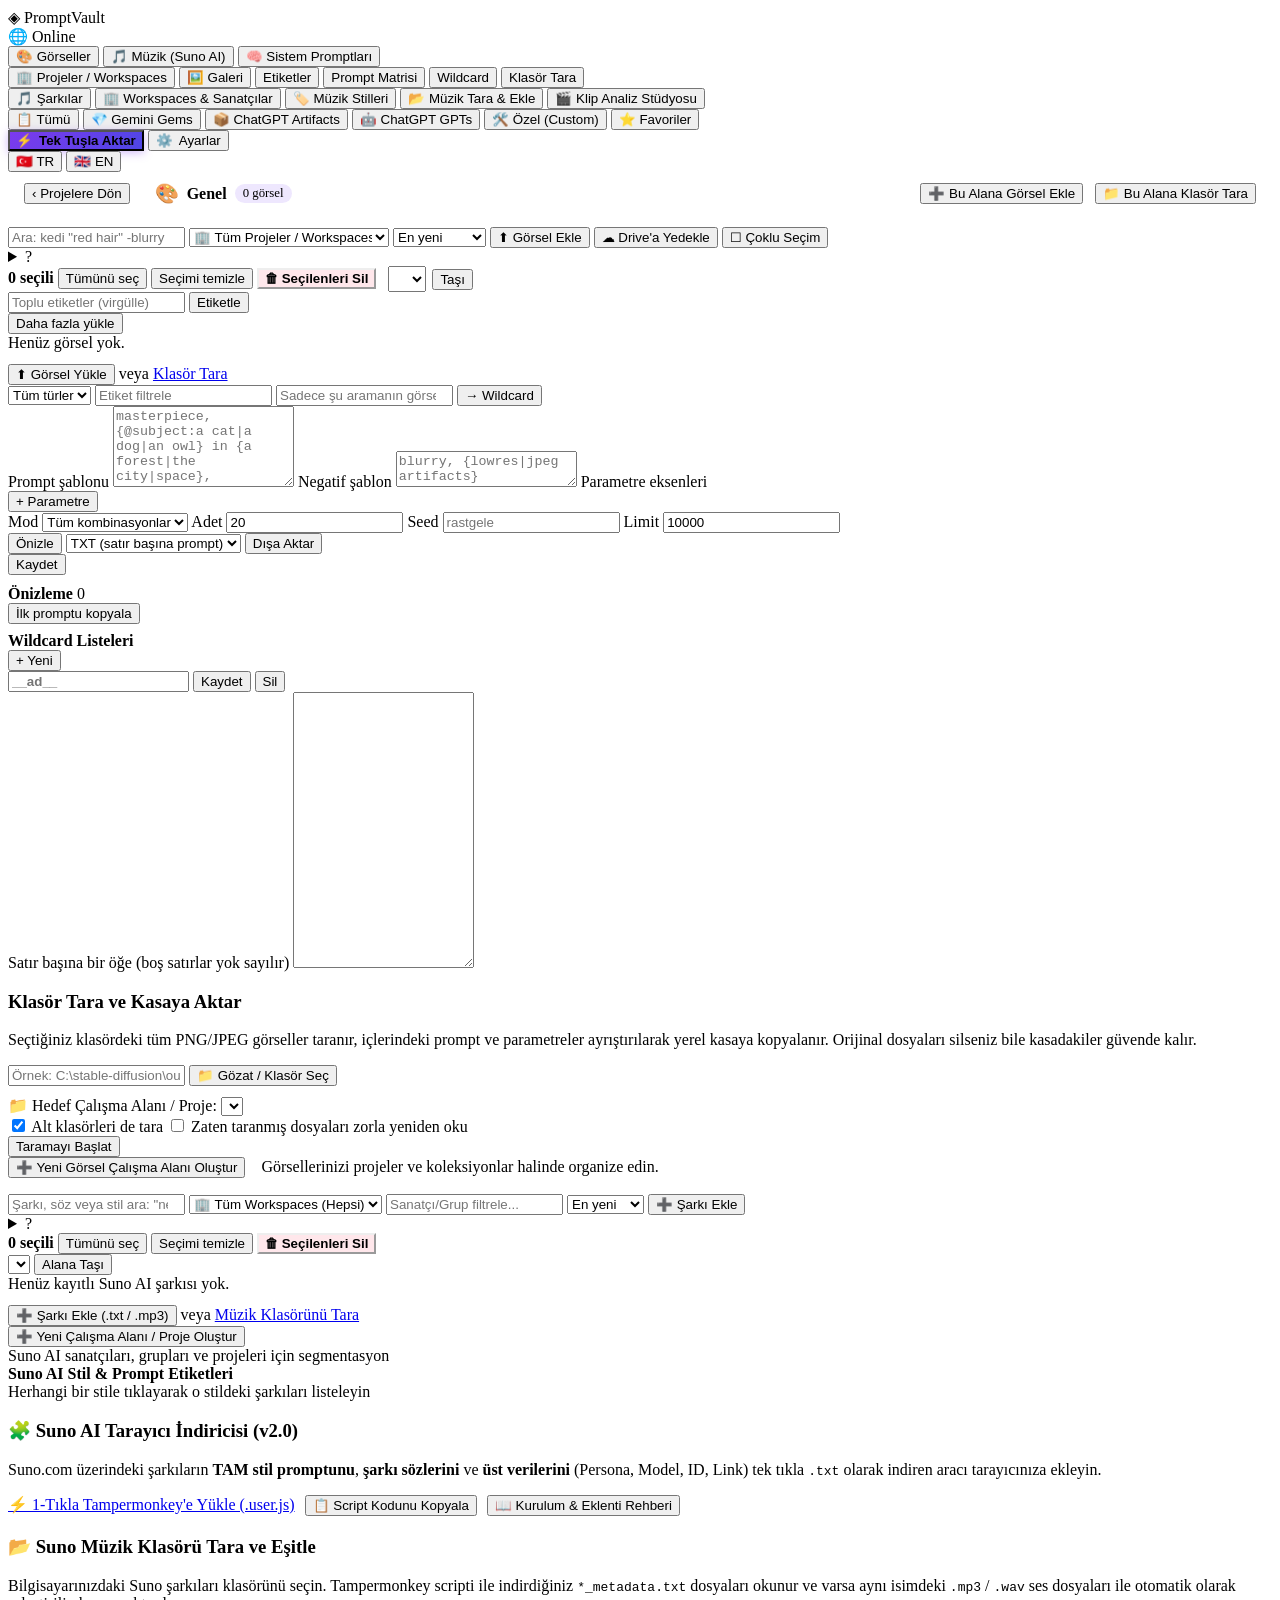
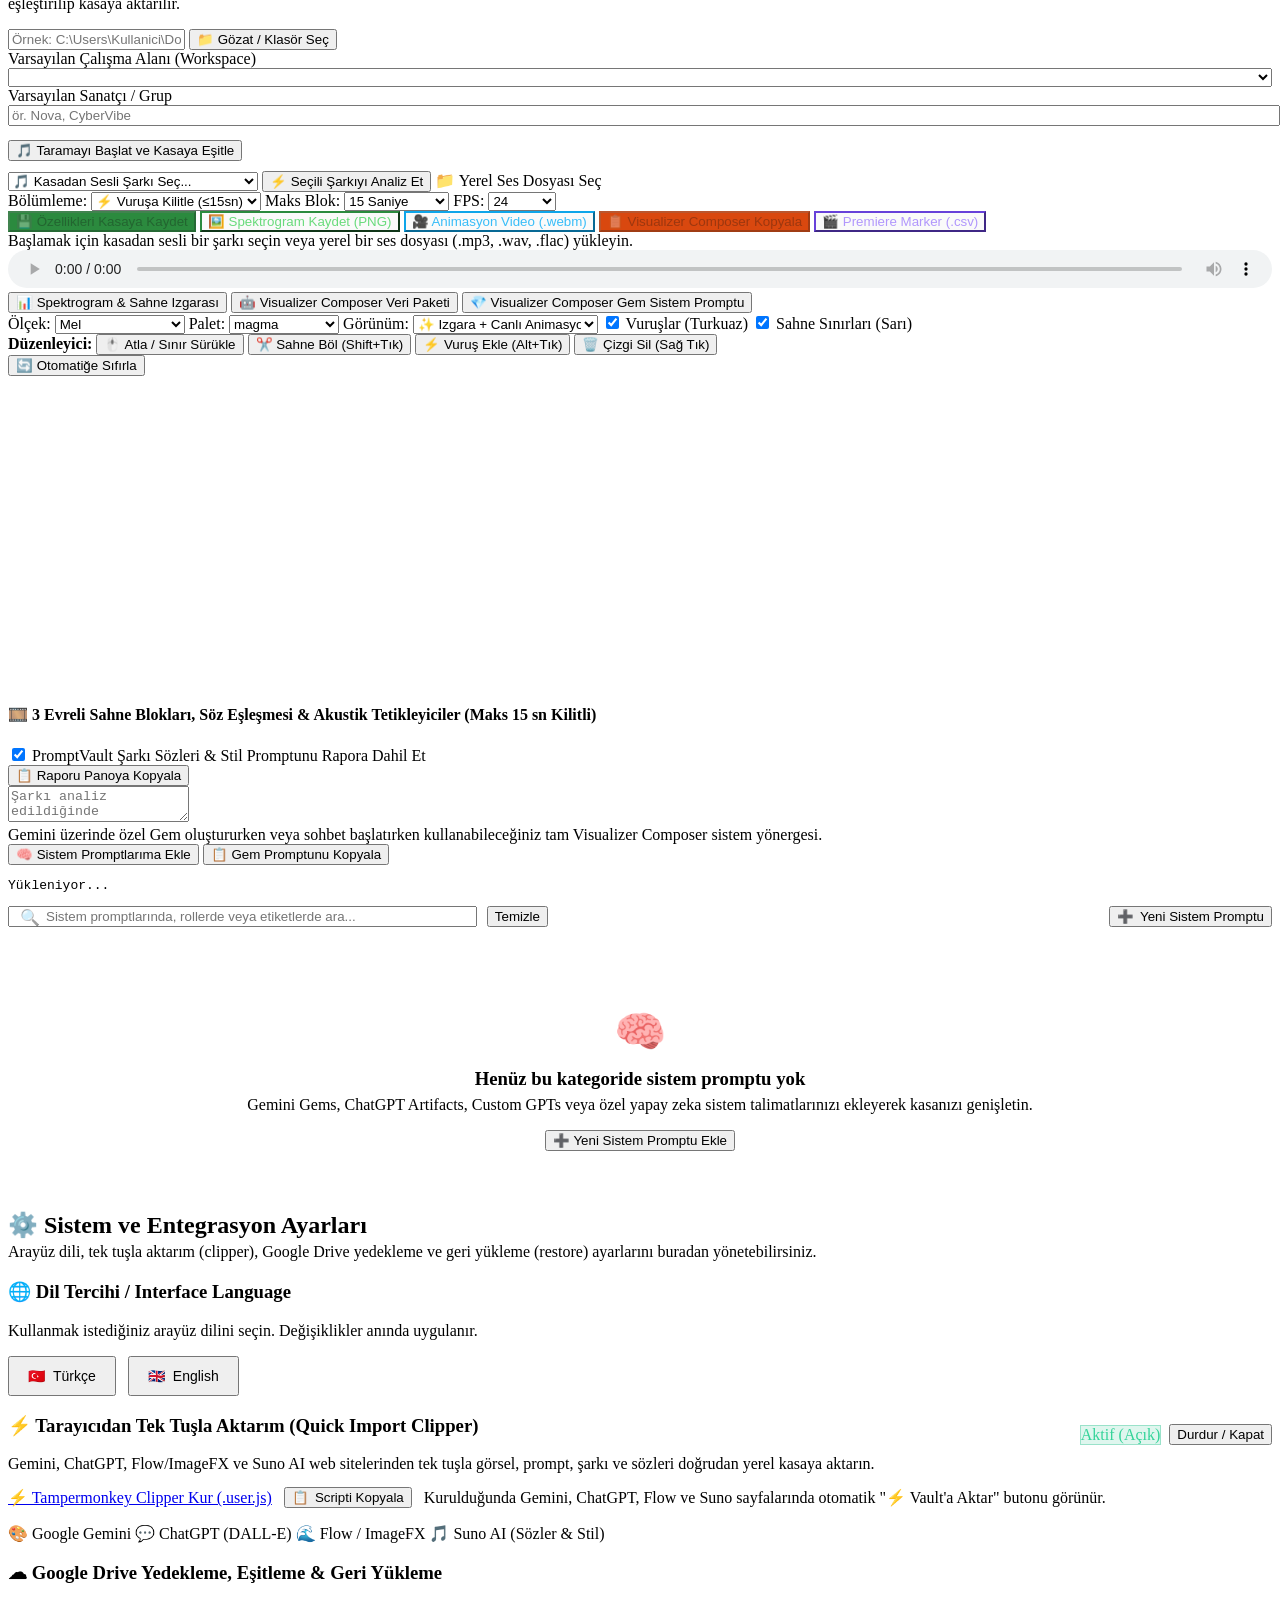
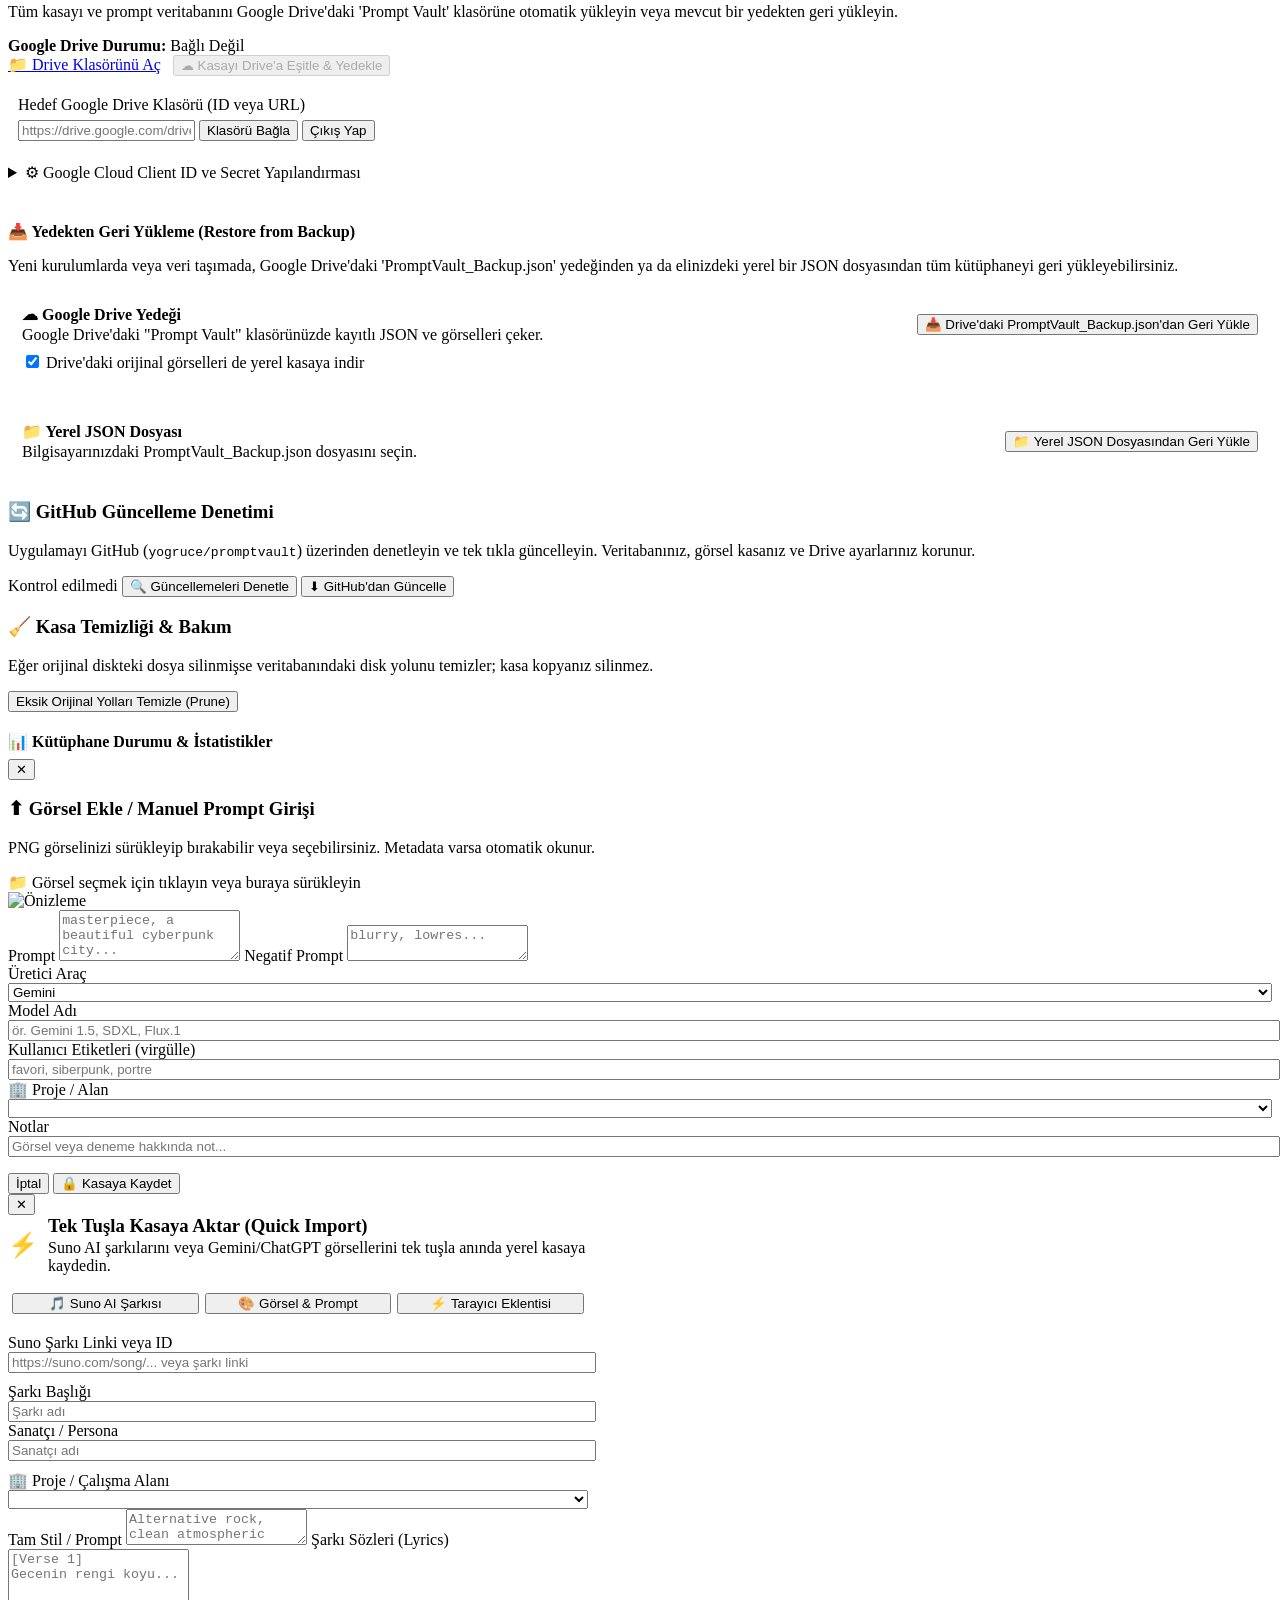
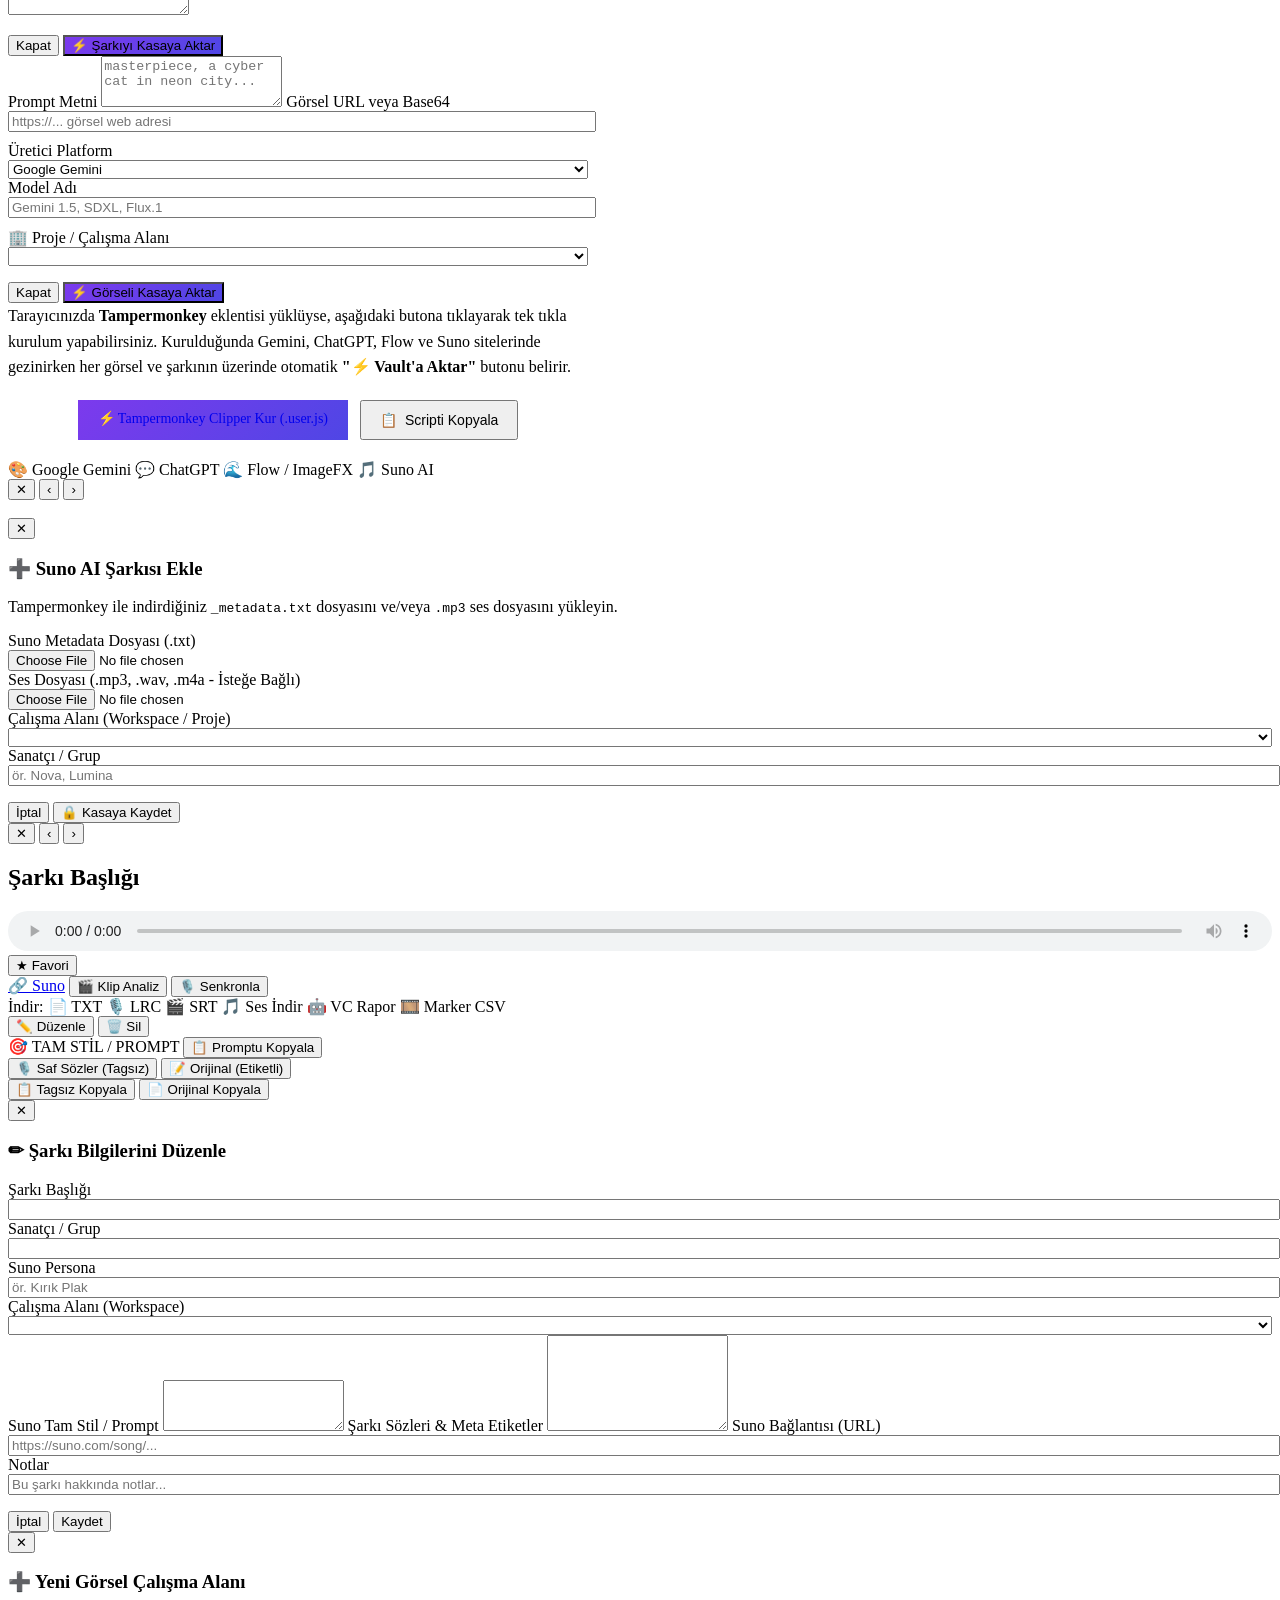
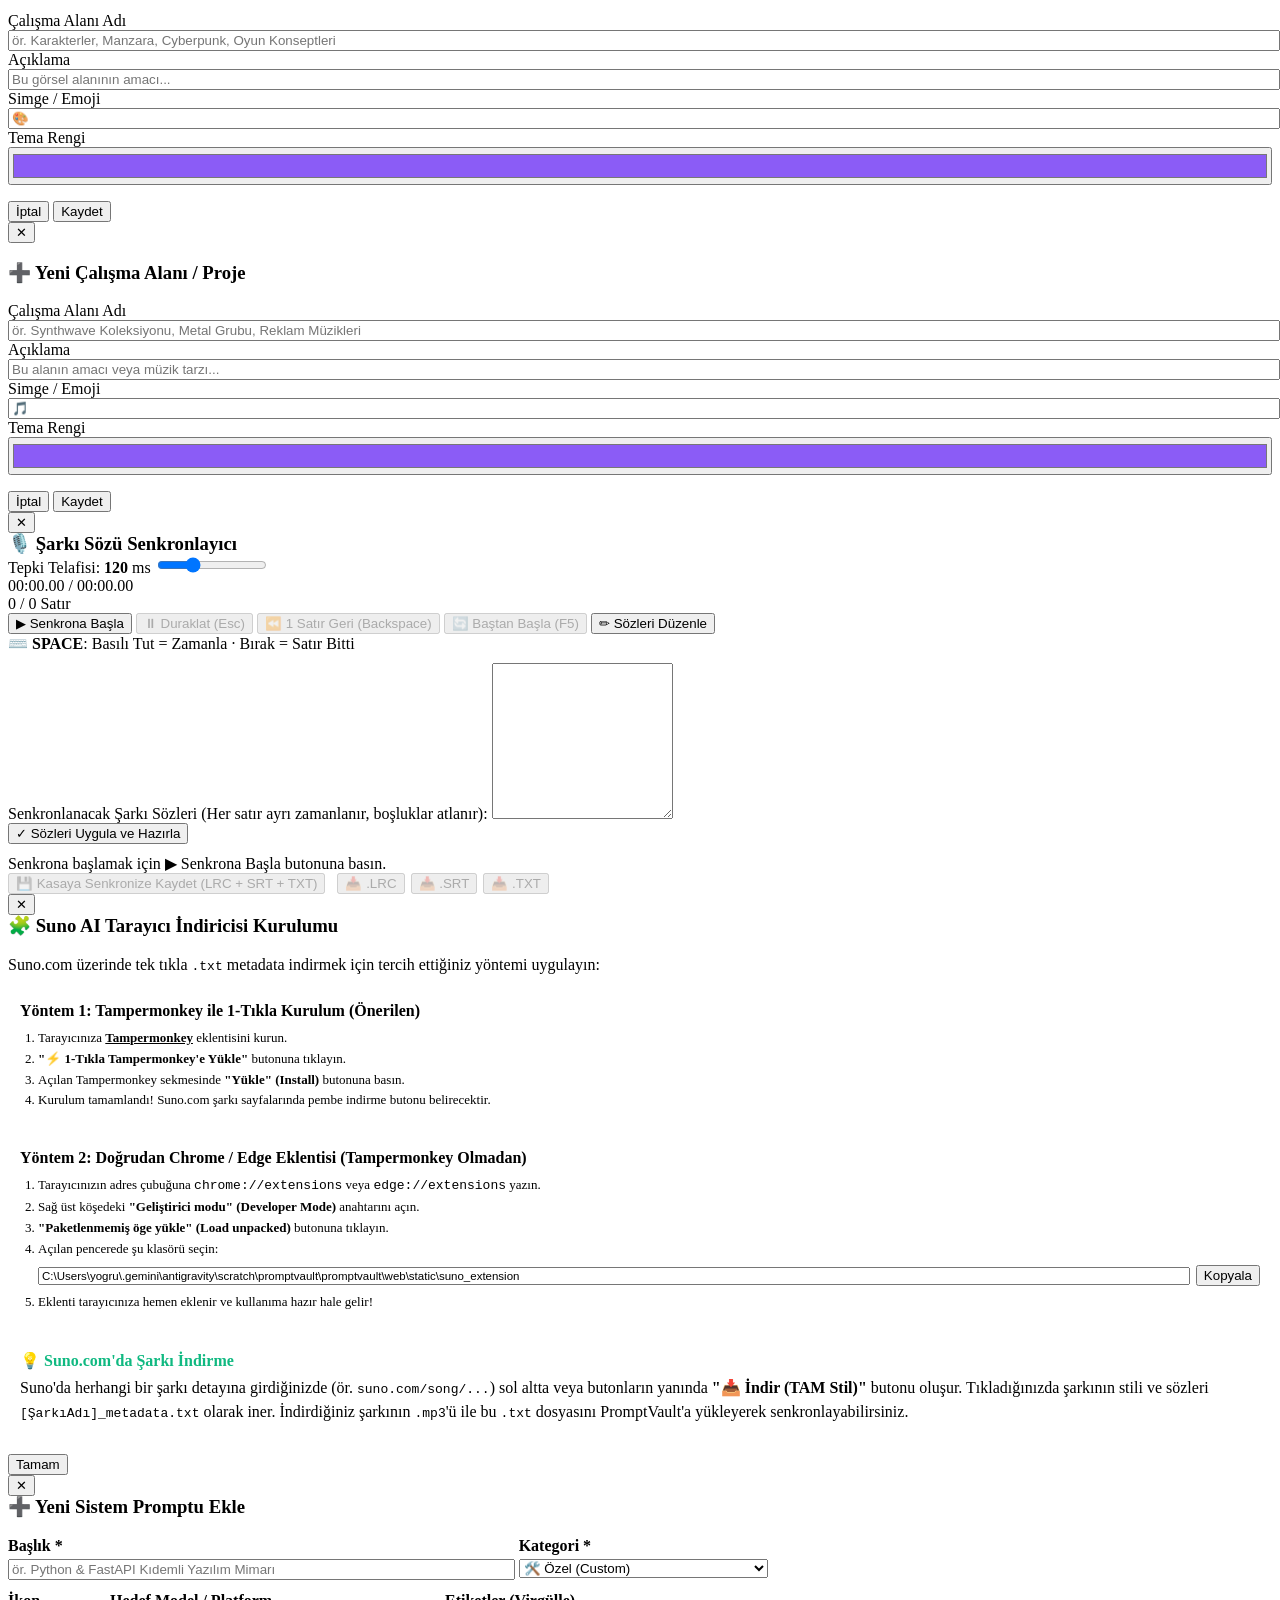
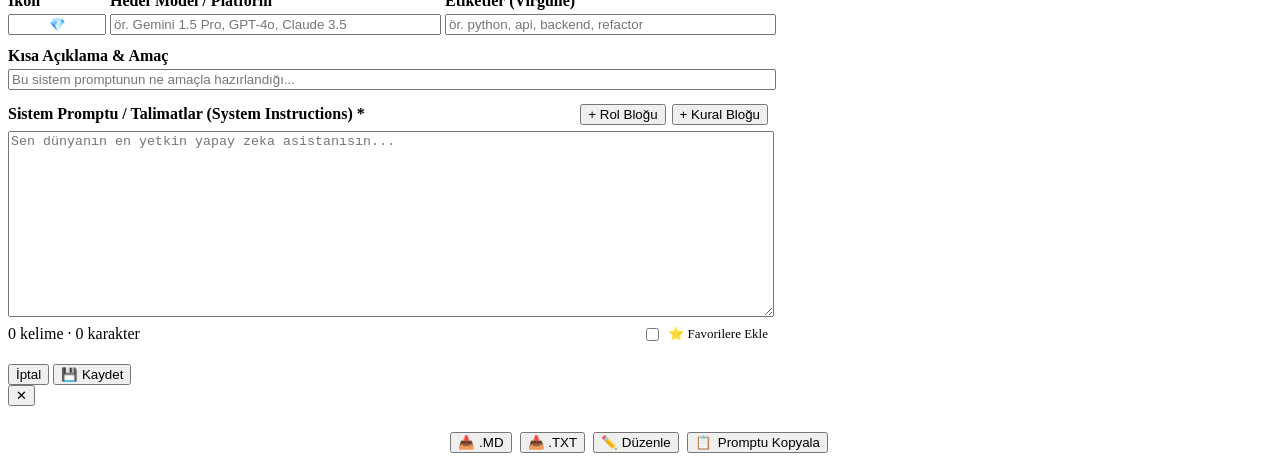
==== commit fd453cf4: "Fix Google Drive sync/restore (workspaces, music, system prompts) and add GitHub auto-updater" ====
--- a/promptvault/web/static/index.html
+++ b/promptvault/web/static/index.html
@@ -628,6 +628,14 @@
           <div id="gdSyncRow" class="row hidden" style="margin:8px 0;">
             <div class="progress" id="gdProgress" style="flex:1; margin:0;"><div id="gdBar"></div></div>
           </div>
+          <div id="gdFolderConfig" class="hidden" style="margin:10px 0; padding:10px; border-radius:8px; background:var(--panel2); border:1px solid var(--line);">
+            <label class="small" style="display:block; margin-bottom:6px;">Hedef Google Drive Klasörü (ID veya URL)</label>
+            <div class="row" style="gap:8px; margin:0;">
+              <input id="gdFolderInput" placeholder="https://drive.google.com/drive/folders/... veya Klasör ID" style="flex:1">
+              <button id="btnGdSetFolder" class="ghost small">Klasörü Bağla</button>
+              <button id="btnGdLogoutConnected" class="ghost danger small">Çıkış Yap</button>
+            </div>
+          </div>
           <div id="gdInfo" class="small muted" style="margin-bottom:8px"></div>
 
           <div id="gdSetup">
@@ -693,7 +701,19 @@
         </div>
       </div>
 
-      <!-- 5. KASA BAKIMI & KÜTÜPHANE DURUMU -->
+      <!-- 5. GITHUB GÜNCELLEME DENETİMİ -->
+      <div class="settings-box">
+        <h3>🔄 GitHub Güncelleme Denetimi</h3>
+        <p class="desc">Uygulamayı GitHub (<code>yogruce/promptvault</code>) üzerinden denetleyin ve tek tıkla güncelleyin. Veritabanınız, görsel kasanız ve Drive ayarlarınız korunur.</p>
+        <div class="row" style="gap:10px; align-items:center;">
+          <span id="updateStatusBadge" class="kind">Kontrol edilmedi</span>
+          <span id="updateInfoText" class="small muted" style="flex:1"></span>
+          <button id="btnCheckUpdate" class="ghost small">🔍 Güncellemeleri Denetle</button>
+          <button id="btnApplyUpdate" class="primary small hidden">⬇ GitHub'dan Güncelle</button>
+        </div>
+      </div>
+
+      <!-- 6. KASA BAKIMI & KÜTÜPHANE DURUMU -->
       <div class="settings-box">
         <h3 data-i18n="maint_title">🧹 Kasa Temizliği & Bakım</h3>
         <p class="desc" data-i18n="maint_desc">Eğer orijinal diskteki dosya silinmişse veritabanındaki disk yolunu temizler; kasa kopyanız silinmez.</p>
